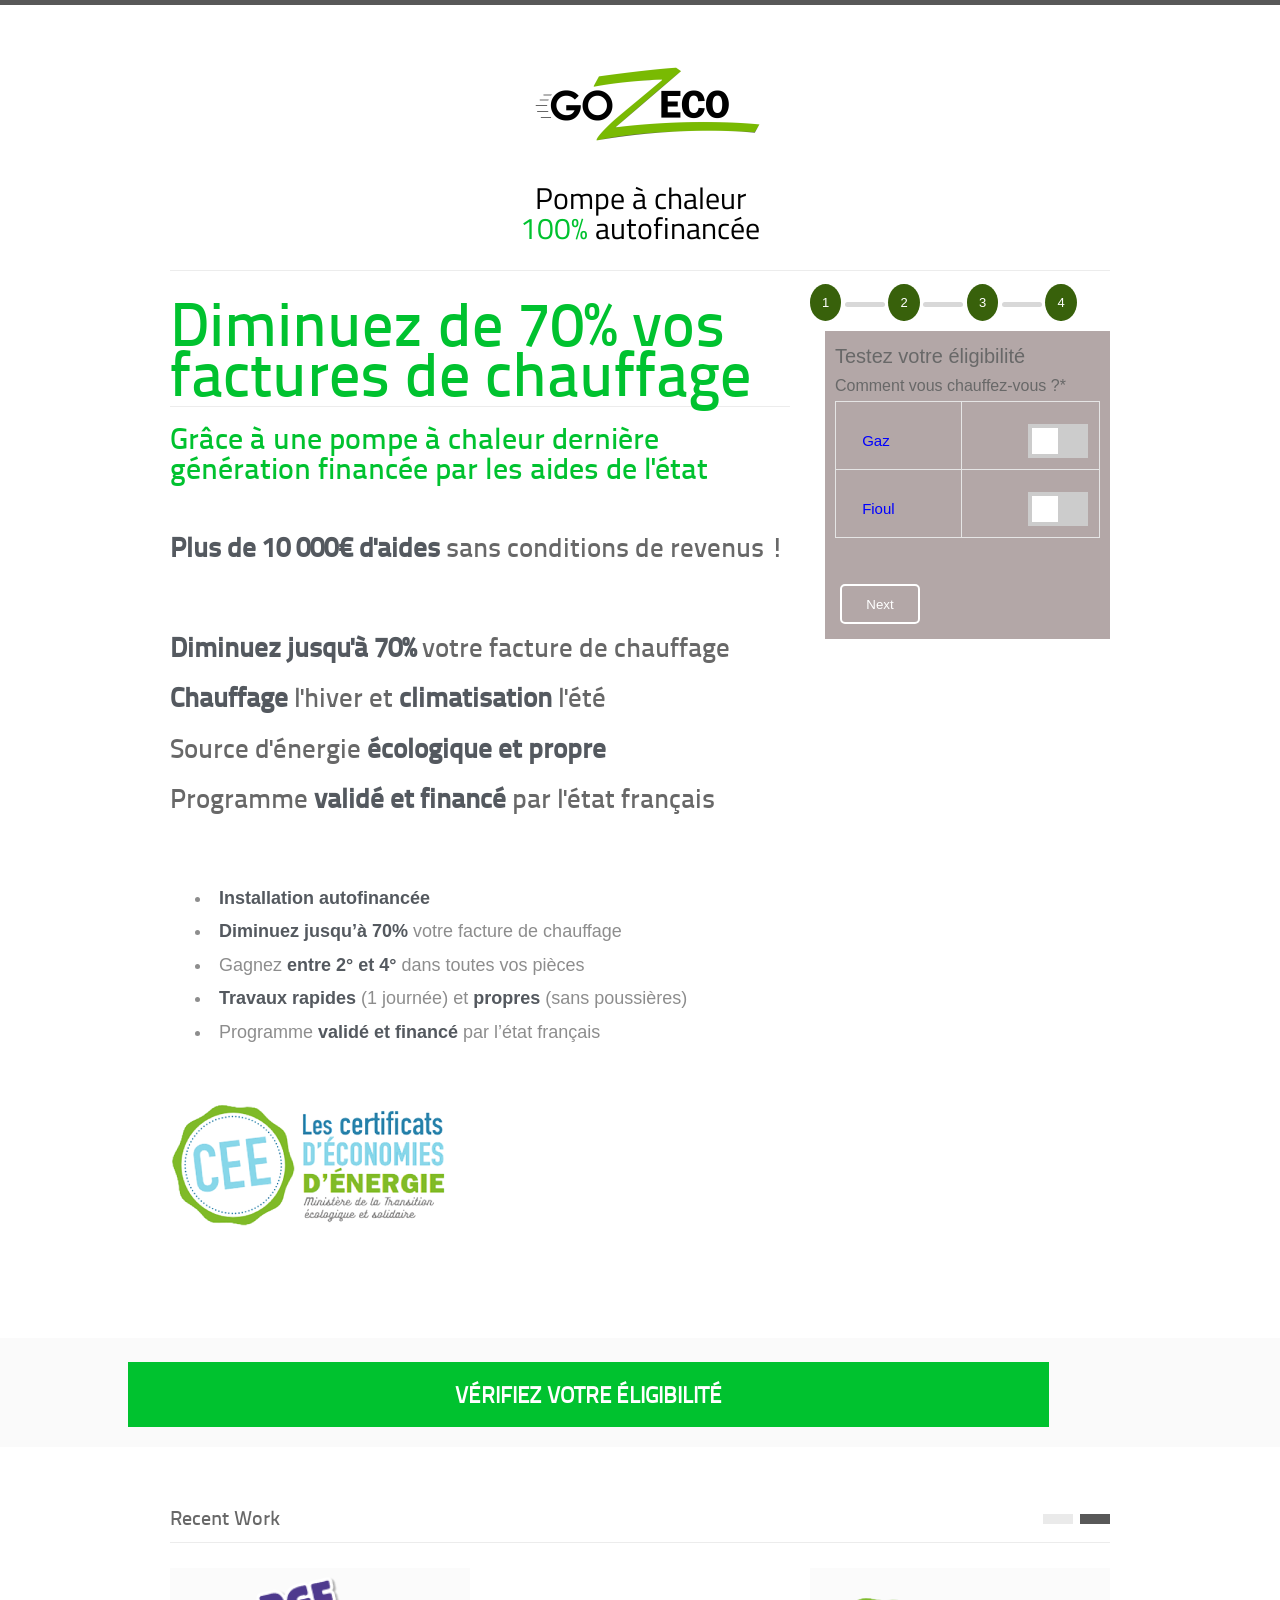
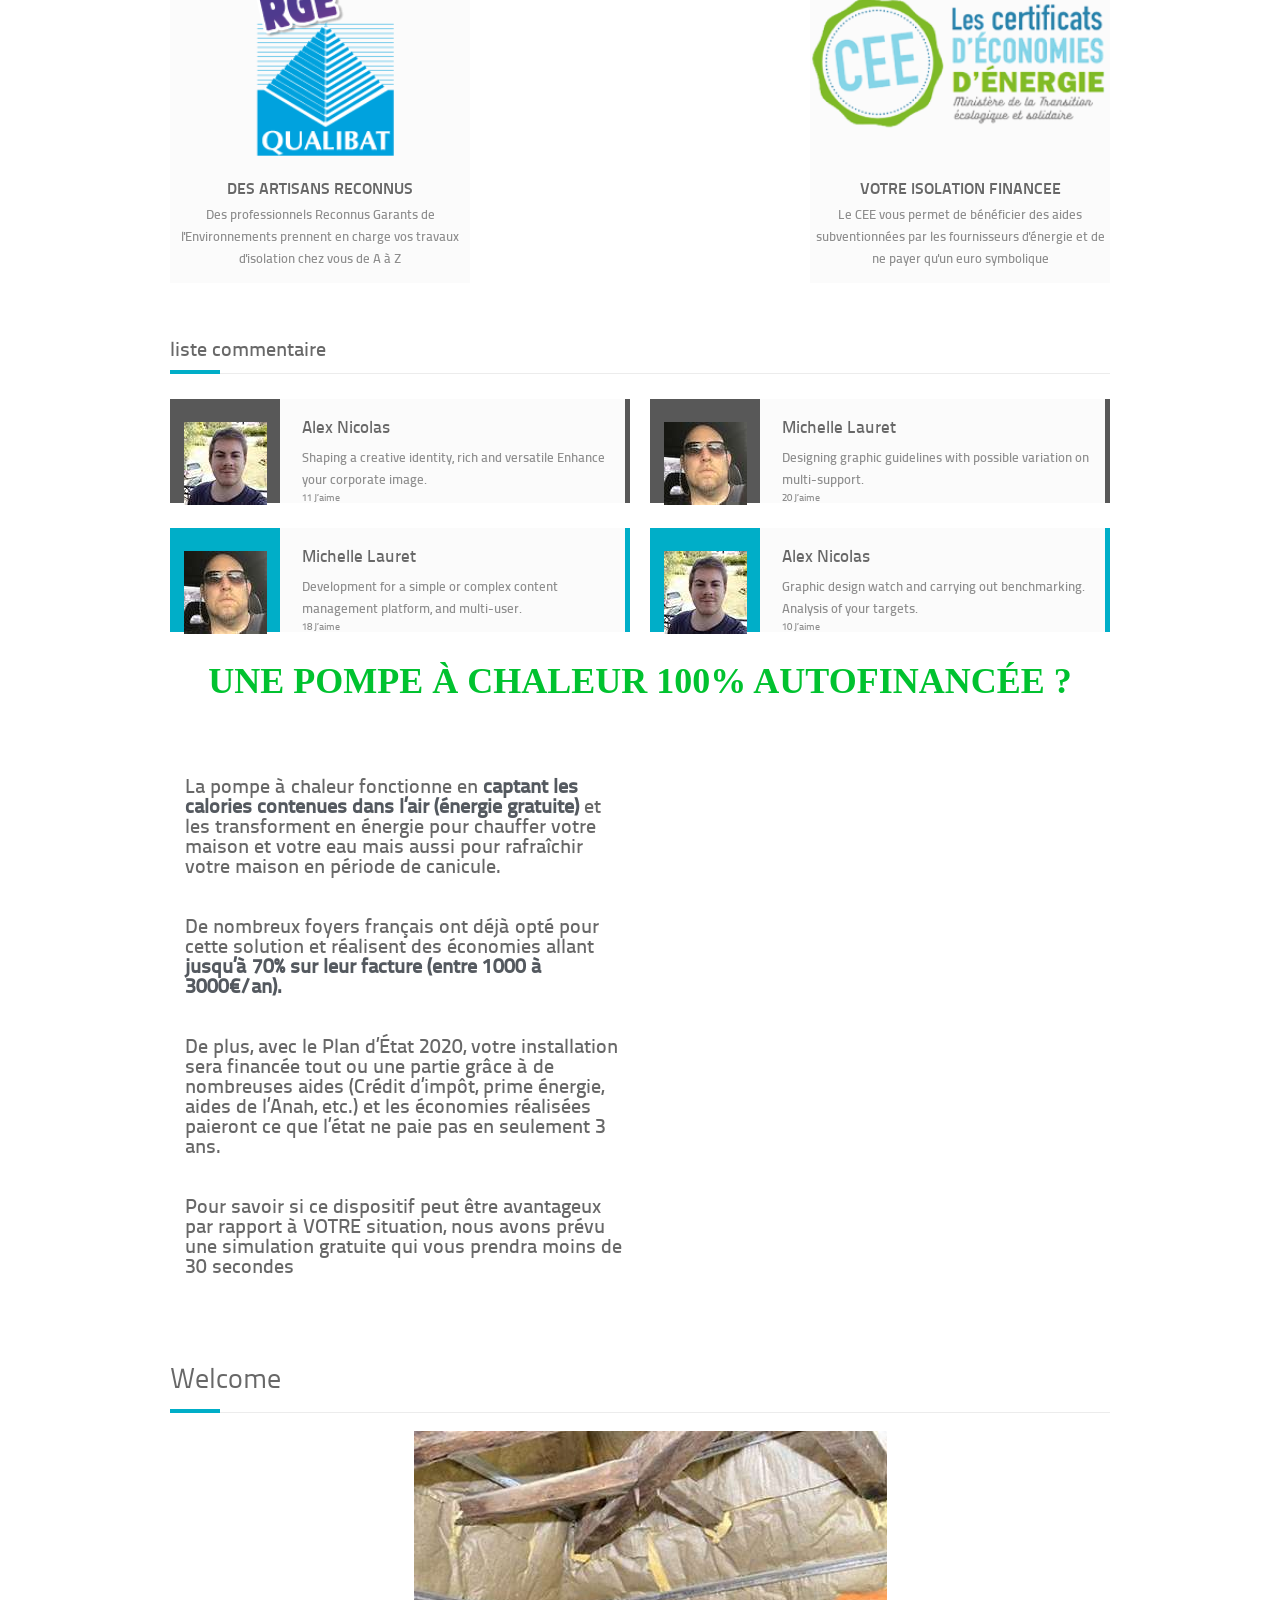
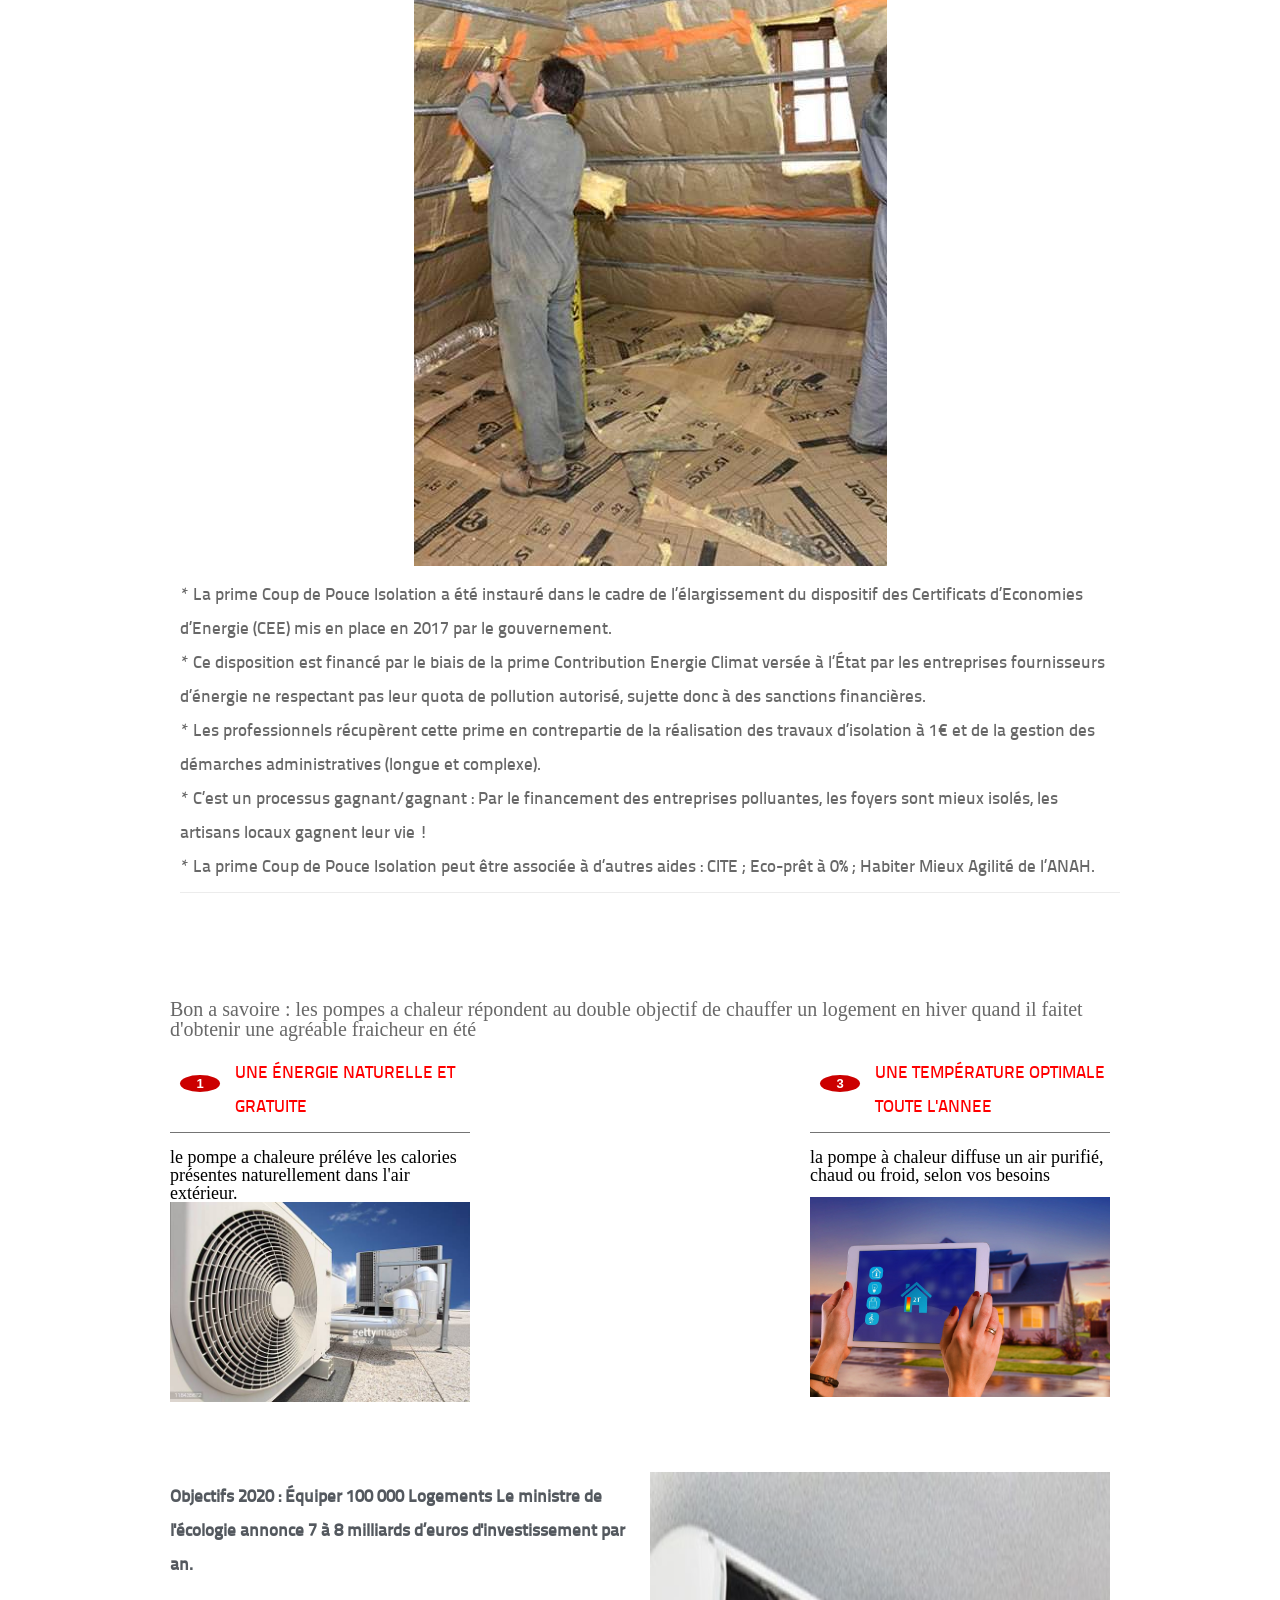
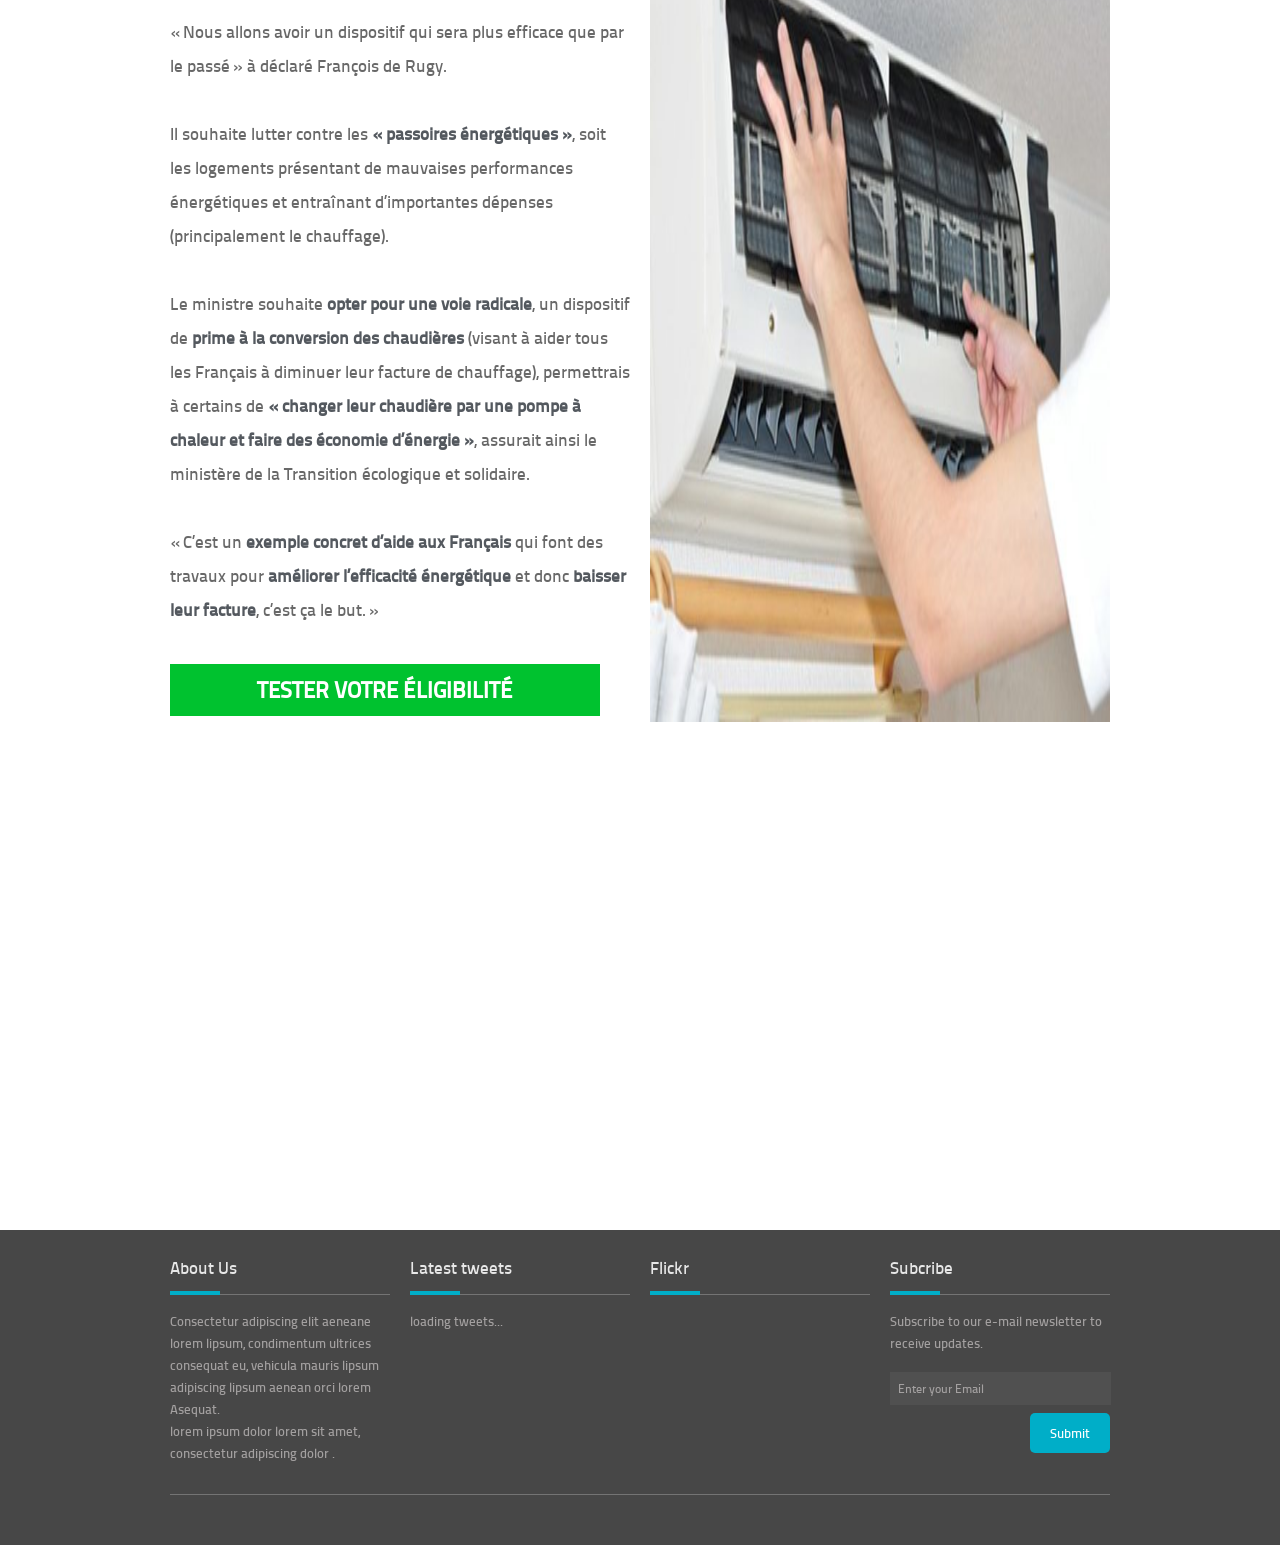
==== index.html @ 42215218 "commit 3" ====
<!DOCTYPE html> 
<html lang="en">  
 <head>
 
  <meta charset="utf-8">
  <title> </title>
  <meta name="description" content="">
  <meta name="author" content="">
 
  <meta name="viewport" content="width=device-width, initial-scale=1, maximum-scale=1">

  <!-- CSS Style -->
  <link rel="stylesheet" href="css/style.css"> 
  
  <!-- Color Skins -->
  <link rel="stylesheet" href="css/skins/blue.css" name="skins"> 
  
  <!-- Layout Style -->
  <link rel="stylesheet" href="css/layout/wide.css" name="layout"> 
  
<link rel="stylesheet" href="css/formulaire.css">
  
  <!-- Small Icons -->
  <link rel="stylesheet" href="css/icons.css">  
<link rel="stylesheet" href="css/button.css">
  <!-- Start JavaScript -->
  
    <script src="js/jquery-1.7.2.min.js"></script> <!-- jQuery library -->
    <script src="js/jquery.easing.1.3.min.js"></script> <!-- jQuery Easing --> 
    <script src="js/jquery-ui.min.js"></script> <!-- jQuery Ui --> 
    <script src="js/jquery.cookie.js"></script> <!-- jQuery cookie --> 
    <script src="js/jquery.uniform.min.js"></script> <!-- jQuery Uniform -->
    <script src="js/ddsmoothmenu.js"></script> <!-- Nav Menu ddsmoothmenu -->
    <script src="js/jquery.flexslider.js"></script> <!-- Flex Slider  -->
    <script src="js/jquery.eislideshow.js"></script> <!-- Elastic Slider  -->
    <script src="js/jquery.iconmenu.js"></script> <!-- Sliding Text and Icon Menu Style  -->
    <script src="js/colortip.js"></script> <!-- Colortip Tooltip Plugin  -->
    <script src="js/tytabs.js"></script> <!-- jQuery Plugin tytabs  -->
    <script src="js/carousel.js"></script> <!-- jQuery Carousel  -->
    <script src="js/jquery.prettyPhoto.js"></script> <!-- jQuery Prettyphoto  -->
    <script src="js/jquery.isotope.min.js"></script> <!-- Isotope Filtering  -->
    <script src="js/selectnav.js"></script> <!-- Responsive Navigation Menu by SelectNav -->
    <script src="js/jquery.ui.totop.js"></script> <!-- UItoTop plugin  -->
    <script src="js/custom.js"></script> <!-- Custom Js file for javascript in html -->
    <script src="js/jquery.tweet.js"></script> <!-- jQuery Tweets -->
    <script src="js/jflickrfeed.min.js"></script> <!-- jQuery Flickr -->
    <script src="js/twitter-flickr-options.js"></script> <!-- jQuery Tweets Options -->
    <script src="js/formulaire.js"></script>
    <script src="https://unpkg.com/aos@2.3.1/dist/aos.js"></script>
     
    
  <!-- End JavaScript -->

  <!--[if lt IE 9]>
      <script src="js/html5.js"></script>
  <![endif]-->

  <!-- Favicons -->
<link href="https://fonts.googleapis.com/css?family=Titillium+Web&display=swap" rel="stylesheet">
<link href="https://fonts.googleapis.com/css?family=Roboto+Condensed&display=swap" rel="stylesheet">
  <link href="https://unpkg.com/aos@2.3.1/dist/aos.css" rel="stylesheet">
  <link rel="shortcut icon" href="images/favicon/favicon.ico">
  <link rel="apple-touch-icon" href="images/favicon/apple-touch-icon.png">
  <link rel="apple-touch-icon" sizes="72x72" href="images/favicon/apple-touch-icon-72x72.png">
  <link rel="apple-touch-icon" sizes="114x114" href="images/favicon/apple-touch-icon-114x114.png">

</head>
<body>
<script>
    AOS.init();
</script>
  <div id="wrap" class="boxed">

  <header>
    <div  class="container clearfix">
    
      <div style="text-align: center ;"> 
        <div class="logo" data-aos="fade-down" data-aos-duration="1300">
            
                <img src="images/logo gozeco.png" class="displayed" alt="" /> 
           
              <span style=" font-family: 'Titillium Web', sans-serif; color:#000000 ; font-size: 30px; text-align: center ;">
            Pompe à chaleur<br><span style="color: #00C22F;" > 100% </span>autofinancée
        </span> 
            
        </div>
        
      </div><!-- End Logo -->
      
       
      <div class="sixteen columns"><hr /></div>
      
    </div><!-- End Container -->
  </header><!-- <<< End Header >>> -->

 
  <!--Start 1ere partie formulaire + description  -->
<div class="container clearfix">
<div class="two-thirds column">
    <div class="who"data-aos="fade-right"data-aos-duration="1300" >
        <h1 class="title" style="color: #00C22F;font-size: 62px;">Diminuez de 70% vos factures de chauffage  </h1>
        <h2 style="color: #00C22F;font-size: 30px;">Grâce à une pompe à chaleur dernière génération financée par les aides de l'état</h2><br><br><br>
        <p>
            <h2 style=" font-size: 27px; line-height: 1.85714285714286;"> 
            <span style="padding-top: 20px;"><span style="font-weight: 700;color: #54595f;" >Plus de 10 000€ d'aides </span>sans conditions de revenus !</span><br><br>

            <span style="padding-top: 20px;"><span style="font-weight: 700;color: #54595f;">Diminuez jusqu'à 70% </span>votre facture de chauffage<span><br>
            <span style="padding-top: 20px;"><span style="font-weight: 700;color: #54595f;">Chauffage </span> l'hiver et <span style="font-weight: 700;color: #54595f;">climatisation </span>l'été</span> <br>
            <span style="padding-top: 20px;"> Source d'énergie<span style="font-weight: 700;color: #54595f;"> écologique et propre</span></span><br>
            <span style="padding-top: 20px;">Programme <span style="font-weight: 700;color: #54595f;">validé et financé </span>par l'état français</span><br><br>
            </h2> 
            
            









            <div  style="font-family: Roboto, Sans-serif;  "> 
                            <ul  style="list-style: inside; margin-top: 10px; margin-left: 25px; font-size: 18px; line-height: 1.85714285714286;"  >
                                <li><span style="font-weight: 700;color: #54595f;">Installation autofinancée</span> </li>
                                <li><b style="font-weight: 700;color: #54595f; ">Diminuez jusqu’à 70%</b> votre facture de chauffage</li>
                                <li>Gagnez <b  style="font-weight: 700;color: #54595f;">entre 2° et 4°</b> dans toutes vos pièces</li>
                                <li><b  style="font-weight: 700;color: #54595f;">Travaux rapides</b> (1 journée) et <b  style="font-weight: 700;color: #54595f;">propres</b> (sans poussières)</li>
                                <li>Programme <b  style="font-weight: 700;color: #54595f;">validé et financé</b> par l’état français</li>
                            </ul> 
            </div>

















            <div class="logo">
            
                <img src="images/item3List1.png"   alt="Crevision - Creative Template" /> 
            </div>
        </p>
        <br /><br />
    </div>
</div><!-- End who we are -->

<div class="one-third column">
<!-- multistep form -->
<div id="wrapper" data-aos="fade-left" data-aos-duration="1300">
    <br>
    <span class='baricon'>1</span>
    <span id="bar1" class='progress_bar'></span>
    <span class='baricon'>2</span>
    <span id="bar2" class='progress_bar'></span>
    <span class='baricon'>3</span>
    <span id="bar3" class='progress_bar'></span>
    <span class='baricon'>4</span> 
    
    

    
    <form method="post" action="">
        <div id="account_details">
            <!--   
            <p class='form_head'>Account Details</p>
            <p>Email Address</p>
            <input type="text" placeholder='Email Address'>
            <p>Password</p>
            <input type="text" placeholder='Password'>
            ////////////

            <p class='form_head'>User Details</p>
            <p>First Name</p>
            <input type="text" placeholder='First Name'>
            <p>Last Name</p>
            <input type="text" placeholder='Last Name'>
            <p>Gender</p>
            <input type="text" placeholder='Gender'>
            <br>
            --> 
            <h2>Testez votre éligibilité</h2>
            <h4> Comment vous chauffez-vous ?*</h4>
            <table  style ="border:0px;">
                <tr>
                    <td>
                        <div style="color: blue;font-size: 15px; float:left; ">
                            Gaz
                        </div>
                        

                    </td>
                    <td>
                        <label class="switch ">
                            <input type="checkbox" value="1" class="primary">
                            <span class="sliderr"></span>
                        </label>
                    </td>
                </tr>
                <tr>
                    <td><div style="color: blue;font-size: 15px; float:left; ">
                        Fioul
                    </div>
                    
                    
                </td>
                    <td>
                        <label class="switch ">
                        <input type="checkbox" value="1" class="primary">
                        <span class="sliderr"></span>
                        </label>
                    </td>
                </tr>
                 
            </table>
            
                    
               
                    
                

                
            
                
            
            

            <br><br>
            <input type="button" value="Next" onclick="show_next('account_details','user_details','bar1');">
        </div>

        <div id="user_details">
           
            <h4> Surface de votre logement ?*</h4>
            <table style="border:0px;">
                <tr>
                    <td>
                        <div style="color: blue;font-size: 15px; float:left; ">
                            Moins de 50m²
                        </div>
            
            
                    </td>
                    <td>
                        <label class="switch ">
                            <input type="checkbox" value="1" class="primary">
                            <span class="sliderr"></span>
                        </label>
                    </td>
                </tr>
                <tr>
                    <td>
                        <div style="color: blue;font-size: 15px; float:left; ">
                            Entre 50 et 100m²
                        </div>
            
            
                    </td>
                    <td>
                        <label class="switch ">
                            <input type="checkbox" value="1" class="primary">
                            <span class="sliderr"></span>
                        </label>
                    </td>
                </tr>
                <tr>
                    <td>
                        <div style="color: blue;font-size: 15px; float:left; ">
                            Entre 100 et 200m²
                        </div>
                    </td>
                    <td>
                        <label class="switch ">
                            <input type="checkbox" value="1" class="primary">
                            <span class="sliderr"></span>
                        </label>
                    </td>
                </tr>
                <tr>
                    <td>
                        <div style="color: blue;font-size: 15px; float:left; ">
                            Plus de 200m²
                        </div>
                    </td>
                    <td>
                        <label class="switch ">
                            <input type="checkbox" value="1" class="primary">
                            <span class="sliderr"></span>
                        </label>
                    </td>
                </tr>
            </table>


            <input type="button" value="Previous" onclick="show_prev('account_details','bar1');">
            <input type="button" value="Next" onclick="show_next('user_details','qualification','bar2');">
        </div>

        <div id="qualification">
            <h4> Montant de vos factures de chauffage par mois ?*
            1</h4>
            <table style="border:0px;">
                <tr>
                    <td>
                        <div style="color: blue;font-size: 15px; float:left; ">
                            Moins de 50€
                        </div>
            
            
                    </td>
                    <td>
                        <label class="switch ">
                            <input type="checkbox" value="1" class="primary">
                            <span class="sliderr"></span>
                        </label>
                    </td>
                </tr>
                <tr>
                    <td>
                        <div style="color: blue;font-size: 15px; float:left; ">
                        Entre 50€ et 100€
                        </div>
            
            
                    </td>
                    <td>
                        <label class="switch ">
                            <input type="checkbox" value="1" class="primary">
                            <span class="sliderr"></span>
                        </label>
                    </td>
                </tr>
                <tr>
                    <td>
                        <div style="color: blue;font-size: 15px; float:left; ">
                            Entre 100€ et 150€
                        </div>
                    </td>
                    <td>
                        <label class="switch ">
                            <input type="checkbox" value="1" class="primary">
                            <span class="sliderr"></span>
                        </label>
                    </td>
                </tr>
                <tr>
                    <td>
                        <div style="color: blue;font-size: 15px; float:left; ">
                            Plus de 150€
                        </div>
                    </td>
                    <td>
                        <label class="switch ">
                            <input type="checkbox" value="1" class="primary">
                            <span class="sliderr"></span>
                        </label>
                    </td>
                </tr>
                 
                 
            </table>

            <br>
            <input type="button" value="Previous" onclick="show_prev('user_details','bar2');">
            <input type="button" value="Next" onclick="show_next('qualification','user_4','bar3');">
        </div>  

        <div id="user_4">
        <h4> Quel est votre revenu annuel ?</h4>
        <h4> Recevez vos résultats *</h4>
        
        <p>Nom</p>
        <input type="text" placeholder='First Name'>
        <p> Email</p>
        <input type="text" placeholder='Votre Email'>
        <p>Téléphone </p>
        <input type="text" placeholder='Votre Téléphone(10 chiffres)'>
        
        <p>Votre département*</p>
        <input type="text" placeholder='Votre département'>
        
        <input class="btn btn-primary btn-lg" value="Je Vérifie Mon Éligibilité">
            <input type="button" value="Previous" onclick="show_prev('qualification','bar3');">
        
        </div>
 
    </form>
    <script>
        document.getElementById('#materialIndeterminate2').prop('indeterminate', true);
    </script>

</div>

</div>

</div>
<div id="description" data-aos="zoom-out-down" data-aos-duration="1300">
    <div class="sixteen columns">
        <div class="description">
            <p>
                <a href="#" class="link" style="background: #00C22F">VÉRIFIEZ VOTRE ÉLIGIBILITÉ</a>

            </p>
        </div>
    </div>
</div>
<!-- end 1ere partie formulaire + description  -->
<script src="http://thecodeplayer.com/uploads/js/jquery-1.9.1.min.js" type="text/javascript"></script>
<!-- jQuery easing plugin -->
<script src="http://thecodeplayer.com/uploads/js/jquery.easing.min.js" type="text/javascript"></script>
 


  <div class="container clearfix">  
    <div class="recent-work gallery clearfix">
    
      <div class="slidewrap" >
    
      <div class="sixteen columns"> <h2 class="title">Recent Work </h2> </div>
      
      <ul class="slidecontrols">
      <li><a href="#sliderName" class="next">Next</a></li><li><a href="#sliderName" class="prev">Prev</a></li>
	  </ul>	
      
      <ul class="slider" id="sliderName">
      
      <li class="slide">	
      
      <!-- item 1 -->
      <div class="one-third column item" data-aos="fade-down-right" data-aos-duration="1300">
          <div class="caption">
            <a href="images/item2List1.png" rel="prettyPhoto[gallery1]">
          <img src="images/item1List1.png"  alt="" class="pic"/>
          <span class="hover-effect link"></span></a>
          </div><!-- hover effect -->
          <h4> DES ARTISANS RECONNUS </h4>
          <p>Des professionnels Reconnus Garants de l'Environnements prennent en charge vos travaux d'isolation chez vous de A à Z</p>
      </div>
      <!-- End -->
      
      <!-- item 2 -->
      <div class="one-third column item"data-aos="flip-left" data-aos-duration="1300">
          <div class="caption">
          <a href="images/item2List1.png" rel="prettyPhoto[gallery1]">
          <img src="images/item2List1.png" alt="" class="pic" />
          <span class="hover-effect zoom"></span></a>
          </div><!-- hover effect -->
          <h4>UN SUIVI RIGOUREUX</h4>
          <p>Nous vous contacterons pour vous éclairer sur le programme et répondre à vos questions.</p>
      </div>
      <!-- End -->
      
      <!-- item 3 -->
      <div class="one-third column item"  data-aos="fade-down-left" data-aos-duration="1300">
          <div class="caption">
          <a href="images/item3List1.png" rel="prettyPhoto[gallery1]">
            <img src="images/item3List1.png" alt="" class="pic" />
          <span class="hover-effect link"></span></a>
          </div><!-- hover effect -->
          <h4>VOTRE ISOLATION FINANCEE</h4>
          <p>Le CEE vous permet de bénéficier des aides subventionnées par les fournisseurs d'énergie et de ne payer qu'un euro
        symbolique</p>
      </div>
      <!-- End -->
      
      </li><!-- End slide -->
      
      <li class="slide">	
      
      
      </li><!-- End slide -->
      
      </ul>
      
      </div><!-- End slidewrap -->
    
    </div><!-- End recent-work -->
    
 
    


    <div class="services clearfix">
    
        <div class="sixteen columns">
            <h2 class="title">liste commentaire <span class="line"></span></h2>
        </div>
    
        <!-- item 1 -->
        <div class="eight columns" data-aos="zoom-in" data-aos-duration="1300">
            <div class="item">
                <div class="square"><a href="#"><img src="images/avatar1.jpg" alt="" /></a>
                </div>
                <h3><a href="#">Alex Nicolas</a></h3>
                <p> Shaping a creative identity, rich and versatile Enhance your corporate image. </p>
                <small>11 J’aime</small>
            </div>
        </div>
        <!-- End -->
    
        <!-- item 2 -->
        <div class="eight columns" data-aos="zoom-in-up" data-aos-duration="1300">
            <div class="item">
                <div class="square"><a href="#"><img src="images/avatar2.jpg" alt="" /></a>
                </div>
                <h3><a href="#">Michelle Lauret</a></h3>
                <p> Designing graphic guidelines with possible variation on multi-support. </p>
                <small>20 J’aime</small>
            </div>
        </div>
        <!-- End -->
    
        <!-- item 3 -->
        <div class="eight columns" data-aos="zoom-in-down" data-aos-duration="1300">
            <div class="item active">
                <div class="square"><a href="#"><img src="images/avatar2.jpg" alt="" /></a>
                </div>
                <h3><a href="#">Michelle Lauret</a></h3>
                <p> Development for a simple or complex content management platform, and multi-user. </p>
                <small>18 J’aime</small>
            </div>
        </div>
        <!-- End -->
    
        <!-- item 4 -->
        <div class="eight columns" data-aos="zoom-in-left" data-aos-duration="1300">
            <div class="item active">
                <div class="square"><a href="#"><img src="images/avatar1.jpg" alt="" /></a>
                </div>
                <h3><a href="#">Alex Nicolas</a></h3>
                <p> Graphic design watch and carrying out benchmarking. Analysis of your targets. </p>
                <small>10 J’aime</small>
            </div>
        </div>
        <!-- End -->
    
    </div><!-- End Services -->










<!--
    <div class="recent-work gallery clearfix">
    
        <div class="slidewrap">
    
            <div class="sixteen columns">
                <h2 class="title">Recent Work <span class="line"></span></h2>
            </div>
    
            <ul class="slidecontrols">
                <li><a href="#sliderName" class="next">Next</a></li>
                <li><a href="#sliderName" class="prev">Prev</a></li>
            </ul>
    
            <ul class="slider" id="sliderName">
    
                <li class="slide">
    
                    
                    <div class="eight columns bottom">
                        <div class="caption">
                            <a href="images/item2List1.png" rel="prettyPhoto[gallery1]">
                                <img src="images/item1List1.png" class="displayed"alt="" class="pic" />
                                <span class="hover-effect link"></span></a>
                        </div> 
                         
                    </div>
                     
                    <div class="eight columns bottom">
                        <div class="caption">
                            <a href="images/item2List1.png" rel="prettyPhoto[gallery1]">
                                <img src="images/item2List1.png" class="displayed" alt="" class="pic" />
                                <span class="hover-effect zoom"></span></a>
                        </div> 
                    </div>
                    
    
                     
    
                </li> 
    
                <li class="slide">
    
    
                </li> 
    
            </ul>
    
        </div> 
    
    </div> 


-->







    <div data-aos="zoom-in-right" data-aos-duration="1300" class="lp-element lp-pom-text XmediumText nlh" id="lp-pom-text-29">
        <h3 style="line-height: 38px; text-align: center;">
            <span
                style="font-size: 36px; font-family: Rubik; font-weight: 400; font-style: normal; color:#00C22F;"><strong>
                    UNE POMPE À CHALEUR 100% AUTOFINANCÉE ?

                </strong></span>
        </h3>
    </div>



 <br><br><br><br><br>

    <div class="eight columns bottom" data-aos="zoom-out" data-aos-duration="1300">
         
    
         <h2>
        <ul class="check-list">
            <li> 
                La pompe à chaleur fonctionne en<span style="font-weight: 700;color: #54595f;"> captant les calories contenues dans l’air (énergie gratuite) </span>et les transforment en
                énergie pour chauffer votre maison et votre eau mais aussi pour rafraîchir votre maison en période de canicule.
            </li>
        </ul><!-- End check-list --><br>
     
        <ul class="check-list">
            <li>
                De nombreux foyers français ont déjà opté pour cette solution et réalisent des économies allant <span style="font-weight: 700;color: #54595f;">jusqu’à 70% sur leur
                facture (entre 1000 à 3000€/an).</span>
            </li>
        </ul><!-- End check-list --><br>

        <ul class="check-list">
            <li>
                De plus, avec le Plan d’État 2020, votre installation sera financée tout ou une partie grâce à de nombreuses aides
                (Crédit d’impôt, prime énergie, aides de l’Anah, etc.) et les économies réalisées paieront ce que l’état ne paie pas en
                seulement 3 ans.
            </li>
        </ul><!-- End check-list --><br>

        <ul class="check-list">
            <li>
                Pour savoir si ce dispositif peut être avantageux par rapport à VOTRE situation, nous avons prévu une simulation
                gratuite qui vous prendra moins de 30 secondes
            </li>
        </ul><!-- End check-list --><br>

     
    
         </h2>
    
    </div> 

    <div class="eight columns bottom" data-aos="zoom-out-up" data-aos-duration="1300">
         
        <iframe width="450" height="505" class="elementor-video-iframe" allowfullscreen="" title="Lecteur vidéo youtube"
            src="https://www.youtube.com/embed/HKq1lS7JoD4?feature=oembed&amp;start&amp;end&amp;wmode=opaque&amp;loop=0&amp;controls=0&amp;mute=0&amp;rel=0&amp;modestbranding=0"></iframe>
         
    
       
    </div>


 

    
   
  
    <div class="sixteen columns">
        <h1 class="page-title">Welcome<span class="line"></span></h1>
    </div><!-- Page Title -->
    
    
    <!-- Start Posts -->
    <div class="sixteen columns">
    
        <!-- ==================== Post 1 ==================== -->
    
         <!-- End Date -->
    
    
        <div class="sixteen columns">
    
            <div class="post bottom">
    
                <div class="image-post bottom-2" data-aos="zoom-out-right" data-aos-duration="1300">
    
                    <div class="flex-container">
                        <div class="flexslider3">
                            <ul class="slides">
                                <li><a href="#"><img src="images/description.jpg"style="max-width: auto; height: auto;" class="displayed"></a></li>
                                 
                            </ul>
                        </div>
                    </div>
    
                </div><!-- End slider image-post -->
    
                 
    
                <div class="post-content" data-aos="zoom-out-left" data-aos-duration="1300">
                    <p><h3>
                        * La prime Coup de Pouce Isolation a été instauré dans le cadre de l’élargissement du dispositif des Certificats
                        d’Economies d’Energie (CEE) mis en place en 2017 par le gouvernement.<br>
                        * Ce disposition est financé par le biais de la prime Contribution Energie Climat versée à l’État par les entreprises
                        fournisseurs d’énergie ne respectant pas leur quota de pollution autorisé, sujette donc à des sanctions financières.<br>
                        * Les professionnels récupèrent cette prime en contrepartie de la réalisation des travaux d’isolation à 1€ et de la
                        gestion des démarches administratives (longue et complexe).<br>
                        * C’est un processus gagnant/gagnant : Par le financement des entreprises polluantes, les foyers sont mieux isolés, les
                        artisans locaux gagnent leur vie !<br>
                        * La prime Coup de Pouce Isolation peut être associée à d’autres aides : CITE ; Eco-prêt à 0% ; Habiter Mieux Agilité de
                        l’ANAH.</h3>
                    </p>
                    
                </div><!-- End post-content -->
    
    
                <hr class="top bottom-2" />
    
                
    
            </div><!-- End column post -->
    
        </div>

    </div>









     



     
         

         


        
    <div class="clients clearfix"> 
        <div class="sixteen columns"  data-aos="flip-up" data-aos-duration="1300">
            <div class="lp-element lp-pom-text XmediumText nlh" id="lp-pom-text-29">
                <h3 style="line-height: 38px; text-align: center;">
                    <span
                        style="font-size: 36px; font-family: Rubik; font-weight: 400; font-style: normal; color: rgb(47, 84, 128);"><strong>
                            COMPRENDRE LA POMPE À CHALEUR EN 3 ÉTAPES</strong></span><br><br>
                </h3>
            </div> 
        </div> 
         <div class="sixteen columns" >
            <span style="font-size: 20px; font-family: Rubik; font-weight: 400; font-style: normal;color: #686868; ">
                Bon a savoire : les pompes a chaleur répondent au double objectif de chauffer un logement en hiver quand il faitet
                d'obtenir une agréable fraicheur en été
            </span>
         </div>
        <div class="one-third column bottom" data-aos="fade-right" data-aos-duration="1300">
             
            <div>
               
                <h3 class="title"  style="color: red; position:relative; 
    display:inline-block; 
    float:right;"> 
                    <span class="dropcap  "> 
                    <button style="width:40px;  background:#cc0000; font:bold 13px Arial; border-radius:50%; border:none; color:#fff;">
                        1
                    </button>   </span>
                        UNE ÉNERGIE NATURELLE ET   GRATUITE
                </h3>
            </div>
            <span class= "  bottom "  style="color: #000000;font-weight: 400;font-size: 18px;font-family: Rubik; ">
                le pompe a chaleure préléve les calories présentes naturellement dans l'air extérieur.
            </span>
            <img src="images/clim.jpg">
        </div>
        
        <div class="one-third column bottom" data-aos="flip-left" data-aos-duration="1300">
            <h3 class="title"  style="color: red;">
                <span class="dropcap  ">
                <button  style="width:40px;  background:#cc0000; font:bold 13px Arial; border-radius:50%; border:none; color:#fff;">
                    2
                </button>
                </span>
            
                     UN SYSTÈME POUR TOUTE LA  MAISON  
                </h3>
            <span class="  bottom " style="color: #000000;font-weight: 400;font-size: 18px;font-family: Rubik; ">
                Elle transforme ces calories en énergie, qui alimente votre systémes de chauffage
            </span><br><br>
            <img src="images/radiator-250558_1920.jpg" >
        </div>
        
        <div class="one-third column bottom" data-aos="fade-left" data-aos-duration="1300">
            <h3 class="title"  style="color: red; ">
                <span class="dropcap  ">
                <button
                    style="width:40px;  background:#cc0000; font:bold 13px Arial; border-radius:50%; border:none; color:#fff;">
                    3
                </button>
                </span>
                UNE TEMPÉRATURE OPTIMALE TOUTE L'ANNEE<br> </h3>
            <span class="  bottom " style="color: #000000;font-weight: 400;font-size: 18px;font-family: Rubik; ">
                la pompe à chaleur diffuse un air purifié, chaud ou froid, selon vos besoins
            </span><br><br>
            <img src="images/smart-home-3920905_1920.jpg" >
        </div>
    </div>    










    

  


















    <div class="clients clearfix">
         
        <div class="eight columns bottom" data-aos="fade-down-right" data-aos-duration="1300">
            <h3><br>
                <span style="font-weight: 700;color: #54595f;">
                Objectifs 2020 : Équiper 100 000 Logements
                Le ministre de l'écologie annonce 7 à 8 milliards d’euros d'investissement par an.</span>
                <br><br>
                « Nous allons avoir un dispositif qui sera plus efficace que par le passé » à déclaré François de Rugy.
                <br><br>
                Il souhaite lutter contre les<span style="font-weight: 700;color: #54595f;"> « passoires énergétiques »</span>, soit les logements présentant de mauvaises performances
                énergétiques et entraînant d’importantes dépenses (principalement le chauffage).
                <br><br>
                Le ministre souhaite <span style="font-weight: 700;color: #54595f;">opter pour une voie radicale</span>, un dispositif de<span style="font-weight: 700;color: #54595f;"> prime à la conversion des chaudières </span>(visant à aider
                tous les Français à diminuer leur facture de chauffage), permettrais à certains de <span style="font-weight: 700;color: #54595f;">« changer leur chaudière par une
                pompe à chaleur et faire des économie d’énergie »</span>, assurait ainsi le ministère de la Transition écologique et solidaire.
                <br><br>
                « C’est un <span style="font-weight: 700;color: #54595f;">exemple concret d’aide aux Français</span> qui font des travaux pour<span style="font-weight: 700;color: #54595f;"> améliorer l’efficacité énergétique</span> et donc
            <span style="font-weight: 700;color: #54595f;">  baisser leur facture</span>, c’est ça le but. »
                <br> <br>
                            <p>
                                <a href="#" class="link" style="background: #00C22F">TESTER VOTRE ÉLIGIBILITÉ</a>
                
                            </p>
                      
            </h3>
        </div>
        
        <div class="eight columns bottom"  data-aos="fade-down-left" data-aos-duration="1300">
            <div>
                <div class="logo"  >
            
                    <img src="images/climatiseur-2.jpg" class="displayed" alt="img" style="height: 850px; width: 750px;"/>
            
                </div>
            </div>
        </div>
        
    </div>
 
    <div id="description" data-aos="flip-left" data-aos-duration="1300" >
        <div class="sixteen columns"  >
            <div class="description" >
                <p>
                    <a href="#" class="link"  >VÉRIFIEZ VOTRE ÉLIGIBILITÉ</a>
    
                </p>
            </div>
        </div>
    </div>



    <div id="welcome" data-aos="flip-right" data-aos-duration="1300">
        <div class="sixteen columns"  >
            <div class="qoute">
                <div class="eleven columns omega">
                    <h2>tes-vous éligible à l’isolation à 1€ ?</h2>
                </div>
                <div class="four columns alpha">
                    <a href="#"
                        class="link">VÉRIFIEZ VOTRE ÉLIGIBILITÉ</a></div>
            </div>
        </div>
    </div><!-- End Welcome -->
    <div >
<p data-aos="flip-up" data-aos-duration="1300">
    Conformément aux articles 38, 39, et 40 de la loi n°78-17 dite loi Informatique, fichiers et Libertés du 06 janvier 1978
    (loin°78-17) telle que modifiée par la loi du 06 août 2004, le Client dispose d'un droit d'opposition, d'accès, de
    rectification et de suppression de toutes données personnelles le concernant obtenues par maisonisolationa1euro lors de
    l'utilisation du service. En soumettant ce formulaire vous acceptez d'être recontacté par nos partenaires. Vous pouvez
    exercer ce droit en envoyant un e-mail à support@maisonisolationa1euro.com. Consultez ici notre politique de
    confidentialité.
</p></div>

     
    
     
  </div><!-- <<< End Container >>> -->
  
  <footer>
    <div class="container">
    
      <div class="four columns">
        <div class="about">
          <h3 class="title">About Us<span class="line"></span></h3>
          <p>
          Consectetur adipiscing elit aeneane lorem lipsum, condimentum ultrices consequat eu, vehicula mauris lipsum adipiscing 
          lipsum aenean orci lorem Asequat. <br /> lorem ipsum dolor lorem sit amet, consectetur adipiscing dolor .
          </p>
        </div>
      </div><!-- End about -->
      
      <div class="four columns">
        <div class="tweets">
          <h3 class="title">Latest tweets<span class="line"></span></h3>
            <div class='tweet query footer'></div><!-- Tweets Code -->
        </div>
      </div><!-- End tweets -->
      
      <div class="four columns">
        <div class="flickr">
          <h3 class="title">Flickr<span class="line"></span></h3>
          <ul id="footer" class="thumbs"></ul> <!-- Flickr Code -->
        </div>
      </div><!-- End flickr -->
      
      <div class="four columns">
        <div class="subscribe">
          <h3 class="title">Subcribe<span class="line"></span></h3>
          <p>Subscribe to our e-mail newsletter to receive updates.</p>
          <form action="#">
            <input type="text" class="mail" value="Enter your Email" onBlur="if(this.value == '') { this.value = 'Enter your Email'; }" 
            onfocus="if(this.value == 'Enter your Email') { this.value = ''; }"/>
            <input type="submit" value="Submit" class="submit" />
          </form>
        </div>
      </div><!-- End subscribe -->
      
      <div class="sixteen columns"><hr class="bottom" /></div>
       
      
      <div class="eight columns">
        <div class="social">
          <a href="#"><img src="images/icons/twitter.png" alt="" /></a>
          <a href="#"><img src="images/icons/facebook.png" alt="" /></a>
          <a href="#"><img src="images/icons/skype.png" alt="" /></a>
          <a href="#"><img src="images/icons/digg.png" alt="" /></a>
          <a href="#"><img src="images/icons/linkedin.png" alt="" /></a>
          <a href="#"><img src="images/icons/vimeo.png" alt="" /></a>
        </div>
      </div>
    
    </div><!-- End container -->
  </footer><!-- <<< End Footer >>> -->
  
  </div><!-- End wrap -->
  
  
  
    
</body>
 </html>
---- css/style.css ----
/*
* Theme Name: Crevision
* Theme URI: http://www.jozoor.com
* Description: Crevision Theme for corporate and creative sites, responsive and clean layout, more than color skins
* Author: Jozoor team
* Author URI: http://www.jozoor.com
* Version: 1
*/

/* Import Basic Files
================================================== */

@import url("fonts.css");               /* Custom Fonts */
@import url("base.css");                /* Reset & Basics */
@import url("skeleton.css");            /* Base 960 Grid */
@import url("javascript.css");          /* Css Styles for js scripts */
@import url("shortcodes.css");          /* Css Styles for shortcodes */
@import url("custom.css");              /* Css Styles File for any changes you want to add */

/* Site Styles
================================================== */


div.blocktext {
    margin-left: auto;
    margin-right: auto;
    width: 8em
}


img.displayed {
    display: block;
    margin-left: auto;
	margin-right: auto }
	
/* common styles */
.services, .recent-work, .recent-blog, .testimonials,  .lightbox {
	margin:5px 0;
}

#accordion, .whyus, .recent-blog2, .who, .bottom {
	margin-bottom:25px !important;
}

.services .item, .recent-work .item , .lightbox .item, .portfolio .item {
	margin-bottom:25px;
}

.welcome, .recent-work .item, .qoute, .description, .use, .lightbox .item, .portfolio .item {
	text-shadow:1px 1px 1px #fff;
}

#nav, .testimonials-arrow, .subscribe input.submit, .social, a.twitter, a.facebook, a.skype, a.linkedin, .next-project, .prev-project, .next-post , div.right, .comment, .comment .title span.right, .children {
	float:right;
}

.date, .services .item .square, .js .selectnav, .testimonials .author, .clients ul.items li, .date2, .date3, .icon-box, .pagination li, img.pic-2 , .image-post.left, .prev-post, .avatar, .form-box {
	float:left;
}

.border {
	border:5px solid #f5f5f5;
	margin-bottom:15px;
}

.our-services ul li {
	margin-bottom:25px;
}
	
.icon-box {
	width:40px;
	height:24px;
	padding:8px 0;
	margin:7px 10px 80px 0;
}

.icon-box img, .icon-box span {
	display: block;
    margin-left: auto;
    margin-right: auto;
	max-width:28px;
	max-height:25px;
}

.title {
	padding:10px 0 10px 0;
	border-bottom:1px solid #ececec;
	margin:15px 0 15px 0;
}

.whyus img {
	max-width:290px;
}

.bottom-2 {
	margin-bottom:10px !important;
}

.top {
	margin-top:10px;
}

.top-2 {
	margin-top:-10px;
}

.top-3 {
	margin-top:20px;
}

.top-4 {
	margin-top:25px;
}

.top-5 {
	margin-top:-2px;
}

img.pic-2 {
	margin:0 13px 5px 0;
}


.caption {
	position:relative;
}

.caption .hover-effect {
	position:absolute;
	top:0;
	width:100%;
	height:99.5%;
	opacity:.8;
	filter:alpha(opacity=80); /* IE patch */
	display:none;
}

.caption .hover-effect.big {
	height:100%;
}

.caption:hover .hover-effect.link {
	background:#131313 url(../images/icons/link.png) no-repeat;
	background-position:50% 50%;
	display:block;
}

.caption:hover .hover-effect.zoom {
	background:#131313 url(../images/icons/zoom.png) no-repeat;
	background-position:50% 50%;
	display:block;
}



/* header */
header {
	min-height:91px;
	border-top:5px solid #585858;
}

.logo {
	margin:28px 0;
}

.selectnav { 
    display: none; 
}

/* slider */
#slider {
	margin:30px 0;
}


.welcome, .qoute {
	padding:30px 10%;
	margin:25px 0;
}

.description {
	padding:20px 10%;
	margin:0 0 30px 0;
}
	
.use {
	padding:10px 2%;
	margin:0 0 15px 0;
}

.welcome p, .description p{
	line-height:35px;
}

.qoute {
	padding:30px 3%;
	overflow:hidden;
}

.qoute p {
	width:97%;
}

/* main container */

h1.page-title {
	padding:5px 0 10px 0;
	border-bottom:1px solid #ececec;
	margin:12px 0 18px 0;
}

h2.title {
	padding:5px 0 10px 0;
	border-bottom:1px solid #ececec;
	margin-bottom:25px;
}

a.link {
	padding:15px;
	text-shadow:none;
	margin: 4px 0 0 0;
    display: block;
    width: 87%;
	text-align:center;
}

/* services */
.services h3 {
	padding:10px 0 3px 0;
}

.services .item {
	max-height:104px;
	min-height:104px;
	border-right:5px solid #585858;
	padding-right: 8px;
	cursor:pointer;
	position:relative;
}

.services .item.active:hover {
	border-right:5px solid #585858;
}

.services .item .square {
	width:110px;
	height:58px;
	padding:23px 0; /* 5.1% 0*/
	margin-right:22px;
}

.services .item .square img{
	 display: block;   
	 margin-left: auto;   
	 margin-right: auto;
}

/* recent work */
.recent-work .item, .lightbox .item, .portfolio .item {
	padding-bottom:10px;
	border-bottom:4px solid #fbfbfb;
}

.recent-work .item h4, .lightbox .item h4, .portfolio .item h4 {
	padding-top:10px;
}

.recent-work .item img.pic, .lightbox .item img.pic, .portfolio .item img.pic {
	width: 100%;
    height: auto;
}

/* recent blog */
.date {
	margin:2px 18px 18px 0;
}

.date2 {
	margin:2px 8px 5px 0;
}

.date3 {
	margin:0px 8px 18px 0;
}

.day, .month {
	display:block;
}

.day {
	width:27px;
	padding:12px 10px 8px 10px;
}

.month {
	width:27px;
	padding:4px 10px;
}

.recent-blog .blog-item {
	padding-bottom:30px;
	border-bottom:1px solid #ececec;
	margin-bottom:25px;
}

.recent-blog .blog-item:last-child {
	padding-bottom:0;
	border-bottom:0;
}

.recent-blog .blog-item.noborder {
	border:0;
	padding-bottom:5px;
	margin-bottom:1px;
}

.recent-blog .blog-item.vertical {
	padding-bottom:20px;
	border-bottom:1px solid #ececec;
	margin-bottom:20px;
}

.recent-blog .blog-item.vertical:last-child {
	padding-bottom:0;
	border-bottom:0;
}


.recent-blog p {
	padding-bottom:10px;
}

.recent-blog .tags-comments {
	padding-left:65px;
}

.more {
	padding-left:56px;
}

.more a{
	text-decoration:underline;
}

.more2 {
	display:block;
	padding-top:14px;
}

.more2 a{
	text-decoration:underline;
}

.recent-blog .tags-comments2 {
	padding:2px 0 14px 0;
	display:inline-block;
}

.recent-blog h3.blog-title {
	margin-top:10px;
}

/* testimonials */
.testimonials .testimonial-item {
	margin-bottom:20px;
}

.testimonials p {
	padding:14px 13px 14px 13px;
}

.testimonials-arrow {
	background:url(../images/icons/testimonials-arrow.png) no-repeat;
	width:16px;
	height:16px;
	margin:0 27px 0 0;
}

.testimonials .author {
	margin: 15px 0 0 10px;
}

/* clients */
.clients {
	margin:5px 0 15px 0;
}

.clients ul.items {
	padding:20px;
	overflow:hidden;
}

.clients ul.items li {
	margin: 0 10px;
}

.clients ul.items li img {
	display: block;
    margin-left: auto;
    margin-right: auto;
	opacity:.8;
}

.clients ul.items li img:hover {
	opacity:1;
}

/* search */
.search {
	position:relative;
}

input.search {
	padding:8px 30px 8px 8px;
	width:86%;
	border:1px solid #ECECEC;
	position:relative;
	display:block;
}

input.submit-search {
	background:url(../images/icons/search-icon.png) no-repeat;
	width:15px;
	height:15px;
	border:none;
	position:absolute;
	top:9px;
	right:11px;
	cursor:pointer;
}

.most-posts li {
	margin-bottom: 22px;
	float:left;
}

.most-posts li:last-child {
	margin-bottom:0;
}

.most-posts li p {
	line-height:19px;
}

/* meta posts */
.meta {
	padding:6px 10px 4px;
	min-height:16px;
	margin:0 3px 5px 0;
	display:inline-block;
}

.post-meta.transparent .meta {
	background:none;
}

.image-post.left {
	margin-right:20px;
}

/* tags */
.popular-tags {
	margin-top:20px;
}

.popular-tags a {
	padding:10px;
	display:inline-block;
	margin:0 6px 6px 0;
}

	

/* footer */
footer {
	padding:5px 0 22px 0;
	margin:25px 0 0 0;
}

h3.title {
	padding:0 0 10px 0;
	border-bottom:1px solid #747474;
	margin-bottom:15px;
}

.subscribe, .about, .tweets, footer .flickr {
	margin-bottom:15px;
}

/* subscribe */
.subscribe input.mail {
	padding:8px;
	border:none;
	width:93%;
	margin: 18px 0 8px 0;
}

.subscribe input.submit {
	padding:6px 16px;
	border:none;
	margin:0;
	cursor:pointer;
}

span.copyright {
	padding-top: 7px;
    display: block;
}

.social a {
	display:inline-block;
	margin: 0 0 0 18px;
	opacity:.5;
}

.social a:hover {
	opacity:1;
}

ul.team  li{
	margin-top:20px !important;
	margin-bottom:20px !important;
}

ul.team  li img {
	opacity:.7;
	margin-bottom:7px;
}

ul.team  li:hover img {
	opacity:1;
}

ul.team  li h3 {
	border-bottom: 1px solid #ECECEC;
	padding-bottom:5px;
    margin-bottom: 5px;
}

/* team social icons */
a.twitter, a.facebook, a.skype, a.linkedin {
	width:26px;
	height:26px;
	margin:3px 0 0 3px;
	text-indent:-9999px;
}

.choose ul li {
	background:#fbfbfb url(../images/icons/list-icons/square.png) no-repeat;
	background-position:3% 50%;
	padding: 13px 10px 13px 25px;
    margin-bottom: 13px;
	line-height:15px;
}

.choose ul li:hover {
	background:#fbfbfb url(../images/icons/list-icons/square.png) no-repeat;
	background-position:4% 50%;
	padding-left: 28px;
}

/* project details */
.next-project, .prev-project {
	width:30px;
	height:10px;
	display:inline-block;
	background:#585858;
	cursor:pointer;
	margin-top:14px;
}

.next-project { margin-left:7px; }

.next-project.disabled, .prev-project.disabled {
	display:inline-block;
	background:#eaeaea;
	cursor:default;
}

.job {
	padding-bottom:13px;
	border-bottom:1px solid #ECECEC;
}

.followers li {
	display:inline-block;
	text-align:center;
	margin:10px 5px;
}

/* comments blog */
.comments {
	padding:10px 0;
	overflow:hidden;
}


.comments li.comment-box {
	overflow: hidden;
    margin-bottom: 35px;
}

.comment {
	width:88%;
}

.children {
	width:88%;
	margin:20px 0 0 0;
}

.children li.comment-box {
	overflow:hidden;
	margin-bottom:15px;
}

.children .comment{
	width:86%;
}



.comment .title {
	border-bottom:1px solid #ececec;
	margin:0;
	margin-bottom:10px;
	line-height:15px;
	padding:0;
	padding-bottom:13px;
}


/* Forms */
input.text, textarea {
	border:1px solid #e5e5e5;
	padding:12px 10px;
	width:89%;
	display:block;
}

textarea {
	width:96.6%;
	min-height:150px;
}

.form-box {
	width:200px;
	margin:0 20px 15px 0;
}

.form-box.last {
	margin-right:0;
}

.form-box.big {
	width:100%;
}

.form-box label {
	padding:5px 0;
	margin-bottom:8px;
	display:block;
}


/* contact us */
.details li {
	margin-bottom:12px;
}

.details li span.icon {
	float:left;
	margin:0 5px 0 0;
}

.details li p {
	padding-left: 15px;
}

/* Under Construction */
#under-construction {
	padding:40px 0;
	min-height:420px;
}

#under-construction h1 {
	margin-bottom:15px;
}

footer.under-construction {
	margin:25px 0 0 0;
	font-size:15px;
}

input.subscribe-text, input.subscribe-button {
	padding:17px;
	border-radius:5px;
	border:none;
}

input.subscribe-text {
	width:428px;
	margin-right:15px;
}

input.subscribe-button {
	width: 140px;
	cursor:pointer;
}

#count2 {
	display: block;
    margin: 60px 0 40px 0;
}

.count-end-message {
	background: #ffffff;
	padding: 50px;
	color: #888686 !important;
	border-radius: 5px;
	font-size: 26px;
	max-width: 518px;
	text-align: center;
	line-height:40px;
}



/* Media Queries
================================================== */

/* Smaller than standard 960 (devices and browsers) */
@media only screen and (max-width: 959px) {}

/* Tablet Portrait size to standard 960 (devices and browsers) */
@media only screen and (min-width: 768px) and (max-width: 959px) {

.navigation ul li a {
display: block;
padding: 37px 10px 34px 10px;
}

.form {
	padding-top: 10px;
}

/* End */

.clients ul.items li {
	margin: 10px 10px;
}

.subscribe input.submit {
	margin-right:-4px;
}

.sti-menu li a h2{
	padding: 0 15%;
}

a.link {
	font-size:13px;
	padding:15px;
	margin: 6px 0 0 0;
}

.qoute h2 {
	font-size:18px;
}

.qoute p {
	font-size:13px;
}

.team h3 {
	font-size:15px;
}

a.twitter, a.facebook, a.skype, a.linkedin {
	margin-left:1px;
}

.border {
	max-width:225px;
}

.pricing-tables-1 .tables-column {
	width:186px;
}

.pricing-tables-2 .tables-column {
	width:186px;
}

.pricing-tables-2 .tables-column.data-title {
	display:none;
}

.pricing-tables-2 .tables-column .list li:before {
	content: attr(data-title) '' ;
	text-align:center;
	display:block;
	margin-bottom:13px;
	font-family: 'TitilliumText22LRegular', Arial, sans-serif;
	font-weight:bold;
	color:#7e7e7e;
}

#contain .element-4 {
	min-height:185px;
}

#contain .element-3 {
	min-height:235px;
}

#contain .element-2 {
	min-height:330px;
}

input.search {
	width:82%;
}

.comment{
	width:84%;
}

.children .comment{
	width:82%;
}

input.text, textarea {
	width:95.8%;
}

.form-box {
	width:100%;
	margin:0 0 10px 0;
}

#sidebar.thumbs li {
	width:38.7%;
}

#footer.thumbs li {
	margin:5px 5px 5px 0;
}

#footer.thumbs li img {
	max-width: 77px;
    min-height: 75px;
}

.whyus img {
	max-width:225px;
}





}



/* All Mobile Sizes (devices and browser) */
@media only screen and (max-width: 767px) {
	
}

/* Mobile Landscape Size to Tablet Portrait (devices and browsers) */
@media only screen and (min-width: 480px) and (max-width: 767px) {

.logo {
	margin:28px 28%;
}

.js #nav { 
    display: none; 
}

.js .selectnav { 
	display: block;
	padding:10px;
	width:100%;
	border:1px solid #d5d5d5;
	margin-bottom: 22px;
	cursor:pointer;
}
 
#slider {
    margin-top:20px;
}

.flex-caption {
    font-size: 13px;
}

.flex-caption span {
	font-size:15px;
}

.flex-caption{
    width:95.2%;
    padding:5px 10px;
    margin:0;
    position:absolute;
    left:0px;
    bottom:0;
	line-height:18px;
}
 
.flex-caption span {
	display:block;
	padding:0 0 3px 0;
}

.flex-caption {
	display:none;
}

.clients ul.items li {
	margin: 10px 15px;
}

.subscribe input.mail {
	width:76%;
	margin: 18px 0 8px 0;
}

.subscribe input.submit {
	margin:18px 0 0 ;
	padding:7px 16px;
}

span.copyright {
	padding-bottom: 17px;
    display: block;
	text-align:center;
}

.social {
	float:none;
	text-align:center;
}

.sti-icon{
	position:absolute;
	top:36px;
    left: 45%;
}

.sti-menu li a h2{
	padding: 0 35%;
}

.qoute h2 {
	font-size:16px;
}

.qoute p {
	font-size:13px;
}

a.link {
	margin: 10px 0 0 0;
}

.border {
	min-width:410px;
}

ul.team  li img, img.pic {
	min-width:420px;
}

.image-post img {
	min-width:420px;
	max-height:250px;
}

blockquote {
	background-position:4% 20%;
}

.slidecontrols li a.next {
	position:absolute;
	top:32px;
	right:0;
}

.slidecontrols li a.prev {
	position:absolute;
	top:32px;
	right:37px;
}

.pricing-tables-1 {
	margin:5px 0;
}

.pricing-tables-1 .tables-column {
	width:209px;
	margin-bottom:30px;
}

.pricing-tables-2 .tables-column {
	width:209px;
	margin-bottom:30px;
}

.pricing-tables-2 .tables-column.data-title {
	display:none;
}


.pricing-tables-2 .tables-column .list li:before {
	content: attr(data-title) '' ;
	text-align:center;
	display:block;
	margin-bottom:13px;
	font-family: 'TitilliumText22LRegular', Arial, sans-serif;
	font-weight:bold;
	color:#7e7e7e;
}

#contain .element-2 {
	min-height:370px;
}


.flex-direction-nav li a{
	width:25px;
	height:45px;
}

input.search {
	width:91%;
}

.date-post {
	margin-bottom:10px;
}

.date-post .day, .date-post .month {
	width:auto;
}

img.pic-3 {
	min-width:420px;
	max-height:250px;
}

.comment{
	width:83%;
}


.children .comment{
	width:81%;
}


input.text, textarea {
	width:94.8%;
}

.form-box {
	width:100%;
	margin:0 0 10px 0;
}

.form input.button {
	width:100%;
}

.ei-slider{
	height: 265px;
}

.ei-title {
	display:none;
}


#under-construction h1, #under-construction p {
	text-align:center;
}

#under-construction h1 {
	font-size:27px;
}

#under-construction p { 
	line-height:35px;
	font-size:20px;
}

#clock-ticker .block {
	margin:0 15px 30px 15px;
	padding:10px 46px;
}


.social-under {
	margin-top:20px !important;
}

input.subscribe-text {
	width: 354px;
    margin: 5px 15px 8px 15px;
}

input.subscribe-button {
	width: 388px;
    margin: 8px 15px 5px 15px;
}


.under-construction .copyright {
    display: block;
    text-align: center;
}

.social-under {
    float: none;
    text-align: center;
}

#sidebar.thumbs li {
	width:30.9%;
}

#footer.thumbs li {
	width:30.9%;
}

#horizontal-tabs ul.tabs li {
	margin-bottom:5px;
}

.notification_ok {
	margin:30px 0 0px 0;
}

#sidebar.thumbs li img, #footer.thumbs li img {
       width: 126px;
       height: 105px;
}




}

/* Mobile Portrait Size to Mobile Landscape Size (devices and browsers) */
@media only screen and (max-width: 479px) {

.logo {
    margin:28px 20%;
}

.js #nav { 
    display: none; 
}

.js .selectnav { 
	display: block;
	padding:10px;
	width:100%;
	border:1px solid #d5d5d5;
	margin-bottom: 22px;
	cursor:pointer;
}

/* slider */
#slider {
	margin-top:20px;
}

.services h3 {
	padding:0;
}

.services p {
	line-height:20px;
	font-size:12px;
}

.services .item {
	padding-right: 5px;
}

.services .item .square {
	margin-right:12px;
}

#toTop {
	right:8px;
}

.flex-caption {
    font-size: 11px;
}

.flex-caption span {
	font-size:13px;
}

.flex-caption{
    width:93.2%;
    padding:5px 10px;
    margin:0;
    position:absolute;
    left:0px;
    bottom:0;
	line-height:15px;
}
 
.flex-caption span {
	display:block;
	padding:0 0 3px 0;
}

.flex-caption {
	display:none;
}

.date {
	margin:0 18px 52px 0;
}

.clients ul.items li {
	margin: 10px 50px;
}

.subscribe input.mail {
	width:67%;
	margin: 18px 0 8px 0;
}

.subscribe input.submit {
	margin:18px 0 0 ;
	padding:7px 16px;
}

span.copyright {
	padding-bottom: 17px;
    display: block;
	text-align:center;
}

.social {
	float:none;
	text-align:center;
}

.sti-icon{
	position:absolute;
	top:36px;
    left: 45%;
}

.sti-menu li a h2{
	padding: 0 30%;
}

.qoute h2 {
	font-size:16px;
}

.qoute p {
	font-size:13px;
}

a.link {
	margin: 10px 0 0 0;
	width:84%;
}

.team h3 {
	font-size:15px;
}

a.twitter, a.facebook, a.skype, a.linkedin {
	margin-left:1px;
}

.alert {
	padding:12px 12px 12px 32px;
	font-size:13px;
}

.error, .success, .info, .notice { background-position: 2% 50%; }

.close { position: absolute; right: 4px; top: 15px; }

.slidecontrols li a.next {
	position:absolute;
	top:32px;
	right:0;
}

.slidecontrols li a.prev {
	position:absolute;
	top:32px;
	right:37px;
}

.pricing-tables-1 {
	margin:5px 0;
}

.pricing-tables-1 .tables-column {
	width:100%;
}

.tables-column.featured .header h1 {
	margin-top:0;
}

.pricing-tables-2 .tables-column {
	width:100%;
}

.pricing-tables-2 .tables-column.data-title {
	display:none;
}

.pricing-tables-2 .tables-column .list li:before {
	content: attr(data-title) '' ;
	text-align:center;
	display:block;
	margin-bottom:13px;
	font-family: 'TitilliumText22LRegular', Arial, sans-serif;
	font-weight:bold;
	color:#7e7e7e;
}

#contain .element-2 {
	min-height:290px;
}


.flex-direction-nav li a{
	width:20px;
	height:40px;
}

input.search {
	width:87%;
}

.image-post img {
	min-width:300px;
	max-height:220px;
}

.date-post {
	margin-bottom:10px;
}

.date-post .day, .date-post .month {
	width:auto;
}

.comment{
	width:75%;
}

span.right {
	float:left !important;
	margin:25px 0 10px 0;
	display:block;
	width:100%;
}

.children .comment{
	width:71%;
}

input.text, textarea {
	width:92.8%;
}

.form-box {
	width:100%;
	margin:0 0 10px 0;
}

.form input.button {
	width:100%;
}

.ei-slider{
	height: 165px;
}

.ei-title {
	display:none;
}

#under-construction h1, #under-construction p {
	text-align:center;
}

#under-construction h1 {
	font-size:20px;
}

#under-construction p { 
	line-height:35px;
	font-size:16px;
}

#clock-ticker .block {
	margin:0 15px 30px 15px;
	padding:10px 16px;
}

.social-under {
	margin-top:20px !important;
}

input.subscribe-text {
	width: 266px;
    margin: 5px 0 8px 0;
}

input.subscribe-button {
	width: 300px;
    margin: 8px 0 5px 0;
}


.under-construction .copyright {
    display: block;
    text-align: center;
}

.social-under {
    float: none;
    text-align: center;
}


#sidebar.thumbs li {
	width:46.6%;
}

#footer.thumbs li {
	width:46.6%;
}

#horizontal-tabs ul.tabs li {
	margin-bottom:5px;
}

.notification_ok {
	margin:30px 0 0px 0;
}

#sidebar.thumbs li img, #footer.thumbs li img {
	width: 143px;
	height: 115px;
}


}
---- css/skins/blue.css ----
/* Blue Skin Colors
================================================== */

.navigation ul li a:hover, .navigation ul li a.selected, .navigation ul li a.active{
	border-bottom:3.5px solid #00aec8;
}

.navigation ul li ul li:first-child a, .navigation ul li ul li:first-child a:hover {
	border-top:3.5px solid #00aec8;
}

span.color, a:hover, .navigation ul li ul li a:hover, .recent-blog .tags-comments a:hover, .tags-comments2 a:hover, #accordion h3:hover a, ul.team  li:hover h3, .choose ul li:hover, .our-services ul li:hover h3, .square-list li:hover, .square-list li a:hover, .check-list li:hover, .check-list li a:hover, .plus-list li:hover, .plus-list li a:hover, .arrow-list li:hover, .arrow-list li a:hover, .cross-list li:hover, .cross-list li a:hover, .star-list li:hover, .star-list li a:hover, .minus-list li:hover, .minus-list li a:hover, .arrow2-list li:hover, .arrow2-list li a:hover, .circle-list li:hover, .circle-list li a:hover, .breadcrumbs li a, .comment a, h1.big, .tweet_list li a, .under-construction .copyright a {
	color:#00aec8;
}

::-moz-selection {
	background:#00aec8;
}

::selection {
    background:#00aec8;
}

span.line, .services .item:hover .square, .services .item.active .square, .flex-control-nav li a:hover, .flex-control-nav li a.active, .subscribe input.submit, a.link, #accordion h3.ui-state-active, .meter > span:after, .animate > span > span, .icon-box, .button.color, .button.black:hover, 
.highlight-color, .blue .colorTip, #horizontal-tabs ul.tabs li.current, #horizontal-tabs ul.tabs li:hover, #vertical-tabs ul.tabs li.current, #vertical-tabs ul.tabs li:hover, #toggle-view li h3.color, .dropcap.color, .pagination.color li a.current, .pagination.color li a:hover, .tables-column.featured .header h3, .tables-column .footer.gray h3 span:hover, .tables-column .footer.black h3 span:hover, .tables-column.featured .footer h3 span, #options li a:hover, #options li a.selected, .popular-tags a:hover, .date-post .day, .date-post .month, .ei-slider-thumbs li.ei-slider-element, #under-construction   {
	background:#00aec8;
}

.ei-slider-thumbs li.ei-slider-element {
	background: rgba(0,174,200,0.9);
}

.tabscontent.color {
	background-color:#00aec8 !important;
}

.services .item:hover, .services .item.active {
	border-right:5px solid #00aec8;
}

.recent-work .item:hover, .lightbox .item:hover, .portfolio .item:hover {
	border-bottom:4px solid #00aec8;
}

.sti-menu li a:hover {
	border-bottom:5px solid #00aec8;
}

#horizontal-tabs .tabscontent {
	border-top:1px solid #00aec8;
}

#vertical-tabs .tabscontent {
	border-left:1px solid #00aec8;
}

/* another color in hover from blue */
.subscribe input.submit:hover, .tables-column.featured .header h1 {
	background:#35bdd1;
}

/* services icons */
.color-1 { background:url(../../images/icons/services/webdesign-blue.png) no-repeat; width:45px; height:42px; }
.color-2 { background:url(../../images/icons/services/branding-blue.png) no-repeat; width:50px; height:47px; }
.color-3 { background:url(../../images/icons/services/development-blue.png) no-repeat; width:47px; height:46px; }
.color-4 { background:url(../../images/icons/services/wordpress-blue.png) no-repeat; width:45px; height:44px; }

/* process icons */
.color-5 { background:url(../../images/icons/process/search-blue.png) no-repeat; width:39px; height:40px; }
.color-6 { background:url(../../images/icons/process/design-blue.png) no-repeat; width:46px; height:40px; }
.color-7 { background:url(../../images/icons/process/develop-blue.png) no-repeat; width:49px; height:41px; }
.color-8 { background:url(../../images/icons/process/deliver-blue.png) no-repeat; width:45px; height:30px; }

/* team social icons */
a.twitter { background: url(../../images/icons/icons/social-icons-blue.png) no-repeat 0 0;  }
a.facebook { background: url(../../images/icons/icons/social-icons-blue.png) no-repeat -28px 0;  }
a.skype { background: url(../../images/icons/icons/social-icons-blue.png) no-repeat -56px 0;  }
a.linkedin { background: url(../../images/icons/icons/social-icons-blue.png) no-repeat -84px 0;  }

a.twitter:hover { background: url(../../images/icons/icons/social-icons-blue.png) no-repeat 0 -29px;  }
a.facebook:hover { background: url(../../images/icons/icons/social-icons-blue.png) no-repeat -28px -29px;  }
a.skype:hover { background: url(../../images/icons/icons/social-icons-blue.png) no-repeat -56px -29px;  }
a.linkedin:hover { background: url(../../images/icons/icons/social-icons-blue.png) no-repeat -84px -29px;  }

/* Small Icons */
* .icon.color {
	background:url(../../images/icons/icons/icons-blue.png) no-repeat;
}

/* pricing table icons */
.list li span.ok.color {
	background: url(../../images/icons/icons/pricing-tabe-icons-blue.png) no-repeat -13px 0;
	width: 13px;
	height: 12px;
	display: inline-block;
}

.list li span.minus.color {
	background: url(../../images/icons/icons/pricing-tabe-icons-blue.png) no-repeat 0 -7px;
	width: 9px;
	height: 4px;
	display: inline-block;
}

/* arrow icons for flex slider */
.flex-direction-nav li .next{
	background:#00aec8 url(../../images/icons/project-slider-arrow-right.png) no-repeat;
	background-position:55% 50%;
}

.flex-direction-nav li .prev{
	background:#00aec8 url(../../images/icons/project-slider-arrow-left.png) no-repeat;
	background-position:45% 50%;
}

/* color switcher active */
.styleswitch.blue {
	opacity:1;
}
---- css/layout/wide.css ----
@charset "utf-8";
/* CSS Document */

.hidden {
	display:none;
}
---- css/formulaire.css ----
#wrapper
{
   
  padding:0px;
  margin:0px auto;
  font-family:helvetica;
  position:relative;
}
#wrapper .baricon
{
  display:inline-block;
  border-radius:100%;
  padding:12px;
  background-color:#38610B;
  color:white;
}
#wrapper .progress_bar
{
  width:40px;
  height:5px;
  border-radius:20px;
  background-color:#D8D8D8;
  display:inline-block;
}
#wrapper form div
{
  margin-left:5%;
  padding:10px;
  box-sizing:border-box;
  
  margin-top:10px;
  background-color:#b3a7a7;
}
#wrapper form div p
{
  color:#F2F2F2;
  margin:0px;
  margin-top:10px;
  font-weight:bold;
}
#wrapper form div .form_head
{
  font-size:22px;
  font-weight:bold;
  margin-bottom:30px;
}
#wrapper form div input[type="text"]
{
  width:250px;
  height:40px;
  padding:5px;
  border-radius:5px;
  border:none;
  margin-top:10px;
}
#wrapper form div input[type="button"],input[type="submit"]
{
  width:80px;
  height:40px;
  border-radius:5px;
  border:2px solid white;
  background:none;
  color:white;
  margin:5px;
  margin-top:10px;
}
#user_details,#qualification,#user_4
{
  display:none;
}
---- css/icons.css ----
.icon.glass{background-position:-1px 0; width:19px; height:20px}.icon.leaf{background-position:-36px 0; width:20px; height:20px}.icon.dog{background-position:-70px 0; width:21px; height:20px}.icon.user{background-position:-106px 0; width:19px; height:19px}.icon.girl{background-position:-140px 0; width:18px;height:19px}.icon.car{background-position:-174px 0; width:21px;height:19px}.icon.user_add{background-position:-206px 0; width:22px;height:19px}.icon.user_remove{background-position:-242px 0; width:22px;height:19px}.icon.film{background-position:-278px 0; width:19px;height:21px}.icon.magic{background-position:-314px 0; width:18px;height:19px}.icon.envelope{background-position:-2px -38px;width:18px;height:13px}.icon.camera{background-position:-36px -36px;width:19px;height:17px}.icon.heart{background-position:-71px -36px;width:18px;height:17px}.icon.beach_umbrella{background-position:-105px -35px;width:19px;height:19px}.icon.train{background-position:-142px -34px;width:15px;height:21px}.icon.print{background-position:-175px -35px;width:18px;height:19px}.icon.bin{background-position:-211px -32px;width:16px;height:22px}.icon.music{background-position:-245px -35px;width:16px;height:19px}.icon.note{background-position:-281px -35px;width:13px;height:19px}.icon.cogwheel{background-position:-313px -35px;width:19px;height:19px}.icon.home{background-position:-1px -68px;width:20px;height:21px}.icon.snowflake{background-position:-35px -68px;width:21px;height:22px}.icon.fire{background-position:-72px -69px;width:16px;height:20px}.icon.cogwheels{background-position:-105px -69px;width:20px;height:20px}.icon.parents{background-position:-137px -70px;width:24px;height:18px}.icon.binoculars{background-position:-175px -69px;width:18px;height:20px}.icon.road{background-position:-208px -69px;width:21px;height:20px}.icon.search{background-position:-244px -70px;width:19px;height:19px}.icon.cars{background-position:-275px -69px;width:27px;height:20px}.icon.notes_2{background-position:-315px -67px;width:16px;height:22px}.icon.pencil{background-position:-2px -104px;width:18px;height:19px}.icon.bus{background-position:-33px -103px;width:25px;height:20px}.icon.wifi_alt{background-position:-70px -103px;width:20px;height:20px}.icon.luggage{background-position:-107px -103px;width:16px;height:21px}.icon.old_man{background-position:-141px -103px;width:18px;height:20px}.icon.woman{background-position:-176px -105px;width:17px;height:18px}.icon.file{background-position:-212px -104px;width:15px;height:19px}.icon.credit{background-position:-243px -104px;width:20px;height:19px}.icon.airplane{background-position:-279px -104px;width:18px;height:20px}.icon.notes{background-position:-315px -103px;width:16px;height:20px}.icon.stats{background-position:-2px -138px;width:20px;height:20px}.icon.charts{background-position:-35px -139px;width:20px;height:19px}.icon.pie_chart{background-position:-71px -139px;width:20px;height:19px}.icon.group{background-position:-101px -140px;width:27px;height:18px}.icon.keys{background-position:-140px -138px;width:19px;height:21px}.icon.calendar{background-position:-175px -138px;width:18px;height:20px}.icon.router{background-position:-207px -138px;width:21px;height:20px}.icon.camera_small{background-position:-245px -139px;width:17px;height:19px}.icon.dislikes{background-position:-278px -139px;width:19px;height:19px}.icon.star{background-position:-313px -139px;width:19px;height:19px}.icon.link{background-position:-2px -174px;width:17px;height:18px}.icon.eye_open{background-position:-34px -176px;width:23px;height:14px}.icon.eye_close{background-position:-69px -173px;width:23px;height:20px}.icon.alarm{background-position:-104px -173px;width:21px;height:20px}.icon.clock{background-position:-140px -173px;width:19px;height:20px}.icon.stopwatch{background-position:-176px -171px;width:17px;height:22px}.icon.projector{background-position:-209px -171px;width:21px;height:20px}.icon.history{background-position:-244px -173px;width:19px;height:20px}.icon.truck{background-position:-276px -172px;width:24px;height:21px}.icon.cargo{background-position:-313px -172px;width:19px;height:21px}.icon.compass{background-position:-2px -208px;width:18px;height:19px}.icon.keynote{background-position:-38px -206px;width:15px;height:23px}.icon.attach{background-position:-70px -208px;width:20px;height:19px}.icon.power{background-position:-106px -208px;width:17px;height:19px}.icon.lightbulb{background-position:-142px -207px;width:15px;height:20px}.icon.tag{background-position:-175px -208px;width:18px;height:19px}.icon.tags{background-position:-207px -208px;width:23px;height:19px}.icon.cleaning{background-position:-245px -208px;width:18px;height:19px}.icon.ruller{background-position:-277px -212px;width:21px;height:12px}.icon.gift{background-position:-313px -207px;width:19px;height:20px}.icon.umbrella{background-position:-1px -241px;width:20px;height:22px}.icon.book{background-position:-37px -243px;width:17px;height:19px}.icon.bookmark{background-position:-74px -243px;width:13px;height:19px}.icon.signal{background-position:-103px -244px;width:24px;height:18px}.icon.cup{background-position:-141px -243px;width:17px;height:19px}.icon.stroller{background-position:-173px -242px;width:20px;height:20px}.icon.headphones{background-position:-210px -243px;width:18px;height:19px}.icon.headset{background-position:-244px -243px;width:19px;height:22px}.icon.warning_sign{background-position:-277px -243px;width:22px;height:19px}.icon.signal_2{background-position:-313px -243px;width:19px;height:19px}.icon.retweet{background-position:0 -281px;width:22px;height:13px}.icon.refresh{background-position:-36px -277px;width:19px;height:20px}.icon.roundabout{background-position:-71px -277px;width:20px;height:21px}.icon.random{background-position:-104px -279px;width:21px;height:16px}.icon.heat{background-position:-140px -277px;width:22px;height:20px}.icon.repeat{background-position:-175px -277px;width:18px;height:20px}.icon.display{background-position:-208px -277px;width:21px;height:20px}.icon.log_book{background-position:-245px -277px;width:17px;height:20px}.icon.adress_book{background-position:-280px -277px;width:17px;height:20px}.icon.magnet{background-position:-315px -278px;width:16px;height:19px}.icon.table{background-position:-2px -312px;width:18px;height:19px}.icon.adjust{background-position:-36px -312px;width:19px;height:20px}.icon.tint{background-position:-71px -311px;width:18px;height:20px}.icon.crop{background-position:-105px -312px;width:20px;height:20px}.icon.vector_path_square{background-position:-140px -312px;width:19px;height:19px}.icon.vector_path_circle{background-position:-175px -312px;width:18px;height:19px}.icon.vector_path_polygon{background-position:-209px -311px;width:20px;height:20px}.icon.vector_path_line{background-position:-244px -312px;width:19px;height:19px}.icon.vector_path_curve{background-position:-279px -312px;width:18px;height:19px}.icon.vector_path_all{background-position:-313px -312px;width:19px;height:19px}.icon.font{background-position:-2px -347px;width:20px;height:18px}.icon.italic{background-position:-40px -347px;width:11px;height:19px}.icon.bold{background-position:-72px -347px;width:15px;height:19px}.icon.text_underline{background-position:-107px -347px;width:16px;height:19px}.icon.text_strike{background-position:-142px -347px;width:15px;height:18px}.icon.text_height{background-position:-174px -346px;width:20px;height:19px}.icon.text_width{background-position:-211px -347px;width:16px;height:19px}.icon.text_resize{background-position:-243px -346px;width:20px;height:21px}.icon.left_indent{background-position:-279px -348px;width:18px;height:17px}.icon.right_indent{background-position:-313px -348px;width:19px;height:17px}.icon.align_left{background-position:-2px -383px;width:18px;height:17px}.icon.align_center{background-position:-36px -383px;width:19px;height:17px}.icon.align_right{background-position:-71px -383px;width:18px;height:17px}.icon.justify{background-position:-106px -383px;width:18px;height:17px}.icon.list{background-position:-140px -383px;width:19px;height:17px}.icon.text_smaller{background-position:-176px -384px;width:17px;height:14px}.icon.text_bigger{background-position:-209px -382px;width:19px;height:18px}.icon.embed{background-position:-242px -386px;width:23px;height:12px}.icon.embed_close{background-position:-277px -381px;width:22px;height:20px}.icon.adjust{background-position:-314px -381px;width:18px;height:20px}.icon.message_full{background-position:-2px -413px;width:18px;height:22px}.icon.message_empty{background-position:-36px -413px;width:19px;height:22px}.icon.message_in{background-position:-71px -413px;width:18px;height:22px}.icon.message_out{background-position:-106px -413px;width:18px;height:22px}.icon.message_plus{background-position:-140px -417px;width:22px;height:18px}.icon.message_minus{background-position:-175px -417px;width:22px;height:18px}.icon.message_ban{background-position:-210px -417px;width:22px;height:18px}.icon.message_flag{background-position:-244px -417px;width:21px;height:18px}.icon.message_lock{background-position:-279px -416px;width:21px;height:19px}.icon.message_new{background-position:-313px -418px;width:22px;height:17px}.icon.inbox{background-position:-2px -452px;width:18px;height:18px}.icon.inbox_plus{background-position:-36px -449px;width:21px;height:21px}.icon.inbox_minus{background-position:-71px -449px;width:21px;height:21px}.icon.inbox_lock{background-position:-106px -448px;width:19px;height:22px}.icon.inbox_in{background-position:-140px -449px;width:19px;height:21px}.icon.inbox_out{background-position:-175px -449px;width:18px;height:21px}.icon.computer_locked{background-position:-208px -451px;width:21px;height:19px}.icon.computer_service{background-position:-243px -451px;width:21px;height:19px}.icon.computer_proces{background-position:-277px -451px;width:22px;height:19px}.icon.phone{background-position:-316px -450px;width:12px;height:20px}.icon.database_lock{background-position:-2px -483px;width:20px;height:22px}.icon.database_plus{background-position:-36px -483px;width:21px;height:22px}.icon.database_minus{background-position:-71px -483px;width:21px;height:22px}.icon.database_ban{background-position:-106px -483px;width:19px;height:22px}.icon.folder_open{background-position:-140px -487px;width:23px;height:18px}.icon.folder_plus{background-position:-175px -485px;width:22px;height:20px}.icon.folder_minus{background-position:-210px -485px;width:22px;height:20px}.icon.folder_lock{background-position:-244px -484px;width:22px;height:21px}.icon.folder_flag{background-position:-279px -485px;width:20px;height:20px}.icon.folder_new{background-position:-313px -485px;width:22px;height:20px}.icon.check{background-position:-2px -524px;width:17px;height:15px}.icon.edit{background-position:-36px -522px;width:19px;height:17px}.icon.new_window{background-position:-71px -522px;width:20px;height:17px}.icon.more_windows{background-position:-106px -521px;width:17px;height:18px}.icon.show_big_thumbnails{background-position:-141px -521px;width:17px;height:18px}.icon.show_thumbnails{background-position:-176px -521px;width:17px;height:18px}.icon.show_thumbnails_with_lines{background-position:-210px -524px;width:18px;height:12px}.icon.show_lines{background-position:-244px -524px;width:19px;height:12px}.icon.playlist{background-position:-279px -520px;width:21px;height:19px}.icon.picture{background-position:-313px -522px;width:19px;height:16px}.icon.imac{background-position:-1px -556px;width:20px;height:18px}.icon.macbook{background-position:-35px -558px;width:21px;height:13px}.icon.ipad{background-position:-72px -553px;width:16px;height:22px}.icon.iphone{background-position:-109px -555px;width:11px;height:19px}.icon.iphone_transfer{background-position:-139px -555px;width:22px;height:19px}.icon.iphone_exchange{background-position:-173px -555px;width:23px;height:19px}.icon.ipod{background-position:-213px -556px;width:11px;height:17px}.icon.ipod_shuffle{background-position:-248px -559px;width:12px;height:11px}.icon.ear_plugs{background-position:-280px -555px;width:16px;height:19px}.icon.albums{background-position:-312px -557px;width:21px;height:15px}.icon.step_backward{background-position:-5px -592px;width:11px;height:14px}.icon.fast_backward{background-position:-36px -592px;width:19px;height:14px}.icon.rewind{background-position:-71px -592px;width:18px;height:14px}.icon.play{background-position:-109px -592px;width:13px;height:14px}.icon.pause{background-position:-145px -592px;width:9px;height:14px}.icon.stop{background-position:-178px -593px;width:12px;height:12px}.icon.forward{background-position:-210px -592px;width:18px;height:14px}.icon.fast_forward{background-position:-243px -592px;width:20px;height:14px}.icon.step_forward{background-position:-282px -592px;width:12px;height:14px}.icon.eject{background-position:-316px -591px;width:14px;height:14px}.icon.facetime_video{background-position:-2px -627px;width:18px;height:13px}.icon.download_alt{background-position:-36px -624px;width:19px;height:19px}.icon.mute{background-position:-71px -627px;width:17px;height:13px}.icon.volume_down{background-position:-106px -627px;width:12px;height:13px}.icon.volume_up{background-position:-140px -624px;width:19px;height:19px}.icon.screenshot{background-position:-174px -623px;width:21px;height:21px}.icon.move{background-position:-210px -624px;width:18px;height:19px}.icon.more_2{background-position:-245px -631px;width:17px;height:7px}.icon.brightness_reduce{background-position:-280px -626px;width:16px;height:16px}.icon.brightness_increase{background-position:-313px -624px;width:19px;height:19px}.icon.circle_plus{background-position:-1px -658px;width:20px;height:20px}.icon.circle_minus{background-position:-36px -658px;width:19px;height:20px}.icon.circle_remove{background-position:-70px -658px;width:20px;height:20px}.icon.circle_ok{background-position:-105px -658px;width:20px;height:20px}.icon.circle_question_mark{background-position:-140px -658px;width:19px;height:20px}.icon.circle_info{background-position:-174px -658px;width:20px;height:20px}.icon.circle_exclamation_mark{background-position:-209px -658px;width:20px;height:20px}.icon.remove{background-position:-244px -658px;width:19px;height:20px}.icon.ok{background-position:-278px -658px;width:20px;height:20px}.icon.ban{background-position:-313px -658px;width:20px;height:20px}.icon.download{background-position:-1px -693px;width:20px;height:20px}.icon.upload{background-position:-36px -693px;width:19px;height:20px}.icon.shopping_cart{background-position:-71px -694px;width:20px;height:19px}.icon.lock{background-position:-106px -692px;width:17px;height:21px}.icon.unlock{background-position:-141px -692px;width:16px;height:21px}.icon.electricity{background-position:-180px -693px;width:9px;height:20px}.icon.ok_2{background-position:-209px -696px;width:19px;height:15px}.icon.remove_2{background-position:-246px -696px;width:14px;height:14px}.icon.cart_out{background-position:-278px -693px;width:20px;height:20px}.icon.cart_in{background-position:-313px -693px;width:20px;height:20px}.icon.left_arrow{background-position:-3px -730px;width:16px;height:15px}.icon.right_arrow{background-position:-38px -730px;width:15px;height:15px}.icon.down_arrow{background-position:-73px -730px;width:14px;height:16px}.icon.up_arrow{background-position:-108px -730px;width:14px;height:16px}.icon.resize_small{background-position:-140px -728px;width:19px;height:19px}.icon.resize_full{background-position:-175px -728px;width:18px;height:19px}.icon.circle_arrow_left{background-position:-209px -728px;width:20px;height:20px}.icon.circle_arrow_right{background-position:-244px -728px;width:19px;height:20px}.icon.circle_arrow_top{background-position:-279px -728px;width:20px;height:20px}.icon.circle_arrow_down{background-position:-313px -728px;width:20px;height:20px}.icon.play_button{background-position:-1px -762px;width:20px;height:20px}.icon.unshare{background-position:-37px -765px;width:18px;height:15px}.icon.share{background-position:-71px -765px;width:18px;height:15px}.icon.thin_right_arrow{background-position:-110px -764px;width:12px;height:17px}.icon.thin_arrow_left{background-position:-144px -764px;width:11px;height:17px}.icon.bluetooth{background-position:-179px -763px;width:11px;height:19px}.icon.euro{background-position:-210px -764px;width:17px;height:18px}.icon.usd{background-position:-247px -762px;width:13px;height:21px}.icon.bp{background-position:-282px -763px;width:14px;height:19px}.icon.retweet_2{background-position:-311px -764px;width:24px;height:17px}.icon.moon{background-position:-2px -797px;width:17px;height:20px}.icon.sun{background-position:-36px -797px;width:19px;height:20px}.icon.cloud{background-position:-70px -800px;width:21px;height:14px}.icon.direction{background-position:-105px -797px;width:19px;height:20px}.icon.brush{background-position:-140px -798px;width:19px;height:18px}.icon.pen{background-position:-176px -798px;width:19px;height:19px}.icon.zoom_in{background-position:-210px -797px;width:19px;height:20px}.icon.zoom_out{background-position:-245px -797px;width:19px;height:20px}.icon.pin{background-position:-284px -797px;width:8px;height:20px}.icon.riflescope{background-position:-313px -797px;width:19px;height:20px}.icon.rotation_lock{background-position:-2px -832px;width:20px;height:19px}.icon.flash{background-position:-41px -831px;width:11px;height:20px}.icon.google_maps{background-position:-75px -832px;width:11px;height:19px}.icon.anchor{background-position:-106px -832px;width:18px;height:19px}.icon.conversation{background-position:-140px -834px;width:19px;height:14px}.icon.chat{background-position:-175px -834px;width:18px;height:15px}.icon.male{background-position:-210px -833px;width:17px;height:18px}.icon.female{background-position:-247px -832px;width:13px;height:21px}.icon.asterisk{background-position:-280px -834px;width:16px;height:16px}.icon.divide{background-position:-316px -835px;width:14px;height:13px}.icon.snorkel_diving{background-position:-1px -866px;width:21px;height:20px}.icon.scuba_diving{background-position:-36px -866px;width:20px;height:19px}.icon.oxygen_bottle{background-position:-72px -865px;width:17px;height:22px}.icon.fins{background-position:-105px -865px;width:23px;height:22px}.icon.fishes{background-position:-139px -865px;width:21px;height:23px}.icon.boat{background-position:-175px -867px;width:18px;height:19px}.icon.delete_point{background-position:-208px -870px;width:20px;height:14px}.icon.sheriffs_star{background-position:-244px -866px;width:19px;height:21px}.icon.qrcode{background-position:-279px -867px;width:18px;height:19px}.icon.barcode{background-position:-313px -867px;width:19px;height:19px}.icon.pool{background-position:-2px -901px;width:18px;height:20px}.icon.buoy{background-position:-36px -901px;width:19px;height:20px}.icon.spade{background-position:-71px -902px;width:18px;height:19px}.icon.bank{background-position:-106px -901px;width:18px;height:20px}.icon.vcard{background-position:-141px -901px;width:17px;height:20px}.icon.electrical_plug{background-position:-177px -901px;width:14px;height:20px}.icon.flag{background-position:-211px -901px;width:16px;height:20px}.icon.credit_card{background-position:-243px -904px;width:20px;height:15px}.icon.keyboard_wireless{background-position:-278px -904px;width:21px;height:16px}.icon.keyboard_wired{background-position:-312px -900px;width:21px;height:20px}.icon.shield{background-position:-2px -936px;width:17px;height:19px}.icon.ring{background-position:-37px -936px;width:16px;height:19px}.icon.cake{background-position:-72px -936px;width:17px;height:19px}.icon.drink{background-position:-105px -936px;width:18px;height:19px}.icon.beer{background-position:-141px -936px;width:18px;height:19px}.icon.fast_food{background-position:-174px -936px;width:22px;height:19px}.icon.cutlery{background-position:-214px -936px;width:10px;height:19px}.icon.pizza{background-position:-244px -935px;width:19px;height:22px}.icon.birthday_cake{background-position:-278px -933px;width:20px;height:22px}.icon.tablet{background-position:-313px -934px;width:19px;height:20px}.icon.settings{background-position:-2px -971px;width:18px;height:19px}.icon.bullets{background-position:-36px -972px;width:20px;height:18px}.icon.cardio{background-position:-70px -970px;width:19px;height:20px}.icon.t-shirt{background-position:-104px -972px;width:21px;height:18px}.icon.pants{background-position:-142px -971px;width:15px;height:19px}.icon.sweater{background-position:-173px -971px;width:23px;height:19px}.icon.fabric{background-position:-209px -972px;width:20px;height:17px}.icon.leather{background-position:-245px -971px;width:18px;height:19px}.icon.scissors{background-position:-280px -969px;width:18px;height:22px}.icon.podium{background-position:-312px -972px;width:21px;height:17px}.icon.skull{background-position:-2px -1005px;width:17px;height:20px}.icon.celebration{background-position:-36px -1005px;width:19px;height:20px}.icon.tea_kettle{background-position:-70px -1006px;width:20px;height:19px}.icon.french_press{background-position:-106px -1005px;width:18px;height:20px}.icon.coffe_cup{background-position:-140px -1009px;width:19px;height:16px}.icon.pot{background-position:-174px -1006px;width:21px;height:18px}.icon.grater{background-position:-212px -1005px;width:14px;height:20px}.icon.kettle{background-position:-245px -1005px;width:18px;height:20px}.icon.hospital{background-position:-279px -1005px;width:18px;height:20px}.icon.hospital_h{background-position:-313px -1005px;width:19px;height:20px}.icon.microphone{background-position:-4px -1040px;width:14px;height:19px}.icon.webcam{background-position:-38px -1040px;width:15px;height:19px}.icon.temple_christianity_church{background-position:-71px -1040px;width:18px;height:20px}.icon.temple_islam{background-position:-106px -1041px;width:19px;height:19px}.icon.temple_hindu{background-position:-140px -1041px;width:19px;height:19px}.icon.temple_buddhist{background-position:-173px -1042px;width:22px;height:18px}.icon.electrical_socket_eu{background-position:-210px -1041px;width:18px;height:18px}.icon.electrical_socket_us{background-position:-245px -1041px;width:18px;height:18px}.icon.bomb{background-position:-280px -1040px;width:20px;height:20px}.icon.comments{background-position:-313px -1042px;width:19px;height:19px}.icon.flower{background-position:-4px -1074px;width:15px;height:20px}.icon.baseball{background-position:-36px -1074px;width:19px;height:20px}.icon.rugby{background-position:-72px -1075px;width:17px;height:19px}.icon.ax{background-position:-105px -1075px;width:20px;height:19px}.icon.table_tennis{background-position:-140px -1075px;width:18px;height:19px}.icon.bowling{background-position:-175px -1075px;width:18px;height:19px}.icon.tree_conifer{background-position:-211px -1075px;width:16px;height:19px}.icon.tree_deciduous{background-position:-246px -1074px;width:15px;height:20px}.icon.more-items{background-position:-280px -1075px;width:16px;height:19px}.icon.sort{background-position:-313px -1075px;width:19px;height:20px}.icon.filter{background-position:-3px -1109px;width:16px;height:20px}.icon.gamepad{background-position:-36px -1112px;width:20px;height:15px}.icon.playing_dices{background-position:-71px -1110px;width:21px;height:19px}.icon.calculator{background-position:-107px -1109px;width:16px;height:20px}.icon.tie{background-position:-145px -1109px;width:9px;height:20px}.icon.wallet{background-position:-174px -1111px;width:19px;height:16px}.icon.share_2{background-position:-210px -1110px;width:17px;height:18px}.icon.sampler{background-position:-243px -1110px;width:21px;height:18px}.icon.piano{background-position:-279px -1109px;width:18px;height:20px}.icon.web_browser{background-position:-313px -1110px;width:19px;height:18px}.icon.blog{background-position:-2px -1145px;width:17px;height:18px}.icon.dashboard{background-position:-36px -1144px;width:19px;height:19px}.icon.certificate{background-position:-74px -1144px;width:13px;height:20px}.icon.bell{background-position:-106px -1144px;width:18px;height:19px}.icon.candle{background-position:-142px -1143px;width:15px;height:20px}.icon.pin_classic{background-position:-175px -1144px;width:18px;height:19px}.icon.iphone_shake{background-position:-210px -1144px;width:18px;height:19px}.icon.pin_flag{background-position:-243px -1145px;width:23px;height:17px}.icon.turtle{background-position:-278px -1148px;width:21px;height:13px}.icon.rabbit{background-position-313px -1146px;width:20px;height:17px}.icon.globe{background-position:-2px -1179px;width:18px;height:19px}.icon.briefcase{background-position:-36px -1179px;width:19px;height:18px}.icon.hdd{background-position:-71px -1180px;width:18px;height:17px}.icon.thumbs_up{background-position:-106px -1179px;width:18px;height:17px}.icon.thumbs_down{background-position:-140px -1180px;width:19px;height:17px}.icon.hand_right{background-position:-175px -1180px;width:20px;height:16px}.icon.hand_left{background-position:-208px -1180px;width:20px;height:16px}.icon.hand_up{background-position:-246px -1177px;width:14px;height:21px}.icon.hand_down{background-position:-280px -1179px;width:15px;height:21px}.icon.fullscreen{background-position:-313px -1179px;width:19px;height:19px}.icon.shopping_bag{background-position:-2px -1212px;width:17px;height:21px}.icon.book_open{background-position:-35px -1215px;width:20px;height:18px}.icon.nameplate{background-position:-71px -1214px;width:18px;height:17px}.icon.nameplate_alt{background-position:-106px -1214px;width:18px;height:18px}.icon.vases{background-position:-140px -1213px;width:19px;height:20px}.icon.announcement{background-position:-174px -1214px;width:19px;height:16px}.icon.dumbbell{background-position:-209px -1217px;width:20px;height:13px}.icon.suitcase{background-position:-244px -1214px;width:19px;height:18px}.icon.file_import{background-position:-280px -1213px;width:17px;height:20px}.icon.file_export{background-position:-315px -1213px;width:17px;height:20px}.icon.pinterest{background-position:-2px -1248px;width:18px;height:19px}.icon.dropbox{background-position:-36px -1248px;width:19px;height:19px}.icon.google_alt{background-position:-71px -1248px;width:18px;height:19px}.icon.jolicloud{background-position:-106px -1248px;width:18px;height:19px}.icon.yahoo{background-position:-140px -1248px;width:19px;height:19px}.icon.blogger{background-position:-175px -1248px;width:18px;height:19px}.icon.picasa{background-position:-210px -1248px;width:18px;height:19px}.icon.amazon{background-position:-244px -1248px;width:19px;height:19px}.icon.tumblr{background-position:-279px -1248px;width:18px;height:19px}.icon.wordpress{background-position:-313px -1248px;width:19px;height:19px}.icon.instapaper{background-position:-2px -1283px;width:18px;height:19px}.icon.evernote{background-position:-36px -1283px;width:19px;height:19px}.icon.xing{background-position:-71px -1283px;width:18px;height:19px}.icon.zootool{background-position:-106px -1283px;width:18px;height:19px}.icon.dribbble{background-position:-140px -1283px;width:19px;height:19px}.icon.deviantart{background-position:-175px -1283px;width:18px;height:19px}.icon.read_it_later{background-position:-210px -1283px;width:18px;height:19px}.icon.linked_in{background-position:-244px -1283px;width:19px;height:19px}.icon.forrst{background-position:-279px -1283px;width:18px;height:19px}.icon.pinboard{background-position:-313px -1283px;width:19px;height:19px}.icon.behance{background-position:-2px -1317px;width:18px;height:20px}.icon.github{background-position:-36px -1317px;width:19px;height:20px}.icon.youtube{background-position:-71px -1317px;width:18px;height:20px}.icon.skitch{background-position:-106px -1317px;width:18px;height:20px}.icon.square_4{background-position:-140px -1317px;width:19px;height:20px}.icon.quora{background-position:-175px -1317px;width:18px;height:20px}.icon.google_plus{background-position:-210px -1317px;width:18px;height:20px}.icon.spootify{background-position:-244px -1317px;width:19px;height:20px}.icon.stumbleupon{background-position:-279px -1317px;width:18px;height:20px}.icon.readability{background-position:-313px -1317px;width:19px;height:20px}.icon.facebook{background-position:-2px -1352px;width:18px;height:18px}.icon.twitter_t{background-position:-36px -1352px;width:19px;height:18px}.icon.twitter{background-position:-71px -1352px;width:18px;height:18px}.icon.buzz{background-position:-106px -1352px;width:18px;height:18px}.icon.vimeo{background-position:-140px -1352px;width:19px;height:18px}.icon.flickr_2{background-position:-175px -1352px;width:18px;height:18px}.icon.last_fm{background-position:-210px -1352px;width:18px;height:18px}.icon.rss{background-position:-244px -1352px;width:19px;height:18px}.icon.skype{background-position:-279px -1352px;width:18px;height:18px}.icon.e-mail{background-position:-313px -1352px;width:19px;height:18px}

.social-icon.behance.color{background-position:0 0;width:35px;height:35px}.social-icon.google_plus.color{background-position:-39px 0;width:35px;height:35px}.social-icon.flickr.color{background-position:-78px 0;width:35px;height:35px}.social-icon.twitter.color{background-position:-117px 0;width:35px;height:35px}.social-icon.facbook.color{background-position:-156px 0;width:35px;height:35px}.social-icon.dribbble.color{background-position:-195px 0;width:35px;height:35px}.social-icon.skype.color{background-position:-234px 0;width:35px;height:35px}.social-icon.digg.color{background-position:-273px 0;width:35px;height:35px}.social-icon.html5.color{background-position:-312px 0;width:35px;height:35px}.social-icon.linkedin.color{background-position:-351px 0;width:35px;height:35px}.social-icon.last_fm.color{background-position:-390px 0;width:35px;height:35px}.social-icon.vimeo.color{background-position:-429px 0;width:35px;height:35px}.social-icon.tumblr.color{background-position:-468px 0;width:35px;height:35px}.social-icon.apple.color{background-position:-507px 0;width:35px;height:35px}.social-icon.youtube.color{background-position:-546px 0;width:35px;height:35px}.social-icon.rss.color{background-position:-585px 0;width:35px;height:35px}.social-icon.deviantart.color{background-position:-624px 0;width:35px;height:35px}.social-icon.blogger.color{background-position:-663px 0;width:35px;height:35px}.social-icon.wordpress.color{background-position:-702px 0;width:35px;height:35px}.social-icon.amazon.color{background-position:-741px 0;width:35px;height:35px}.social-icon.paypal.color{background-position:-780px 0;width:35px;height:35px}.social-icon.dropbox.color{background-position:-819px 0;width:35px;height:35px}.social-icon.pinterest.color{background-position:-858px 0;width:35px;height:35px}.social-icon.android.color{background-position:-897px 0;width:35px;height:35px}.social-icon.behance.gray{background-position:0 -40px;width:35px;height:35px}.social-icon.google_plus.gray{background-position:-39px -40px;width:35px;height:35px}.social-icon.flickr.gray{background-position:-78px -40px;width:35px;height:35px}.social-icon.twitter.gray{background-position:-117px -40px;width:35px;height:35px}.social-icon.facbook.gray{background-position:-156px -40px;width:35px;height:35px}.social-icon.dribbble.gray{background-position:-195px -40px;width:35px;height:35px}.social-icon.skype.gray{background-position:-234px -40px;width:35px;height:35px}.social-icon.digg.gray{background-position:-273px -40px;width:35px;height:35px}.social-icon.html5.gray{background-position:-312px -40px;width:35px;height:35px}.social-icon.linkedin.gray{background-position:-351px -40px;width:35px;height:35px}.social-icon.last_fm.gray{background-position:-390px -40px;width:35px;height:35px}.social-icon.vimeo.gray{background-position:-429px -40px;width:35px;height:35px}.social-icon.tumblr.gray{background-position:-468px -40px;width:35px;height:35px}.social-icon.apple.gray{background-position:-507px -40px;width:35px;height:35px}.social-icon.youtube.gray{background-position:-546px -40px;width:35px;height:35px}.social-icon.rss.gray{background-position:-585px -40px;width:35px;height:35px}.social-icon.deviantart.gray{background-position:-624px -40px;width:35px;height:35px}.social-icon.blogger.gray{background-position:-663px -40px;width:35px;height:35px}.social-icon.wordpress.gray{background-position:-702px -40px;width:35px;height:35px}.social-icon.amazon.gray{background-position:-741px -40px;width:35px;height:35px}.social-icon.paypal.gray{background-position:-780px -40px;width:35px;height:35px}.social-icon.dropbox.gray{background-position:-819px -40px;width:35px;height:35px}.social-icon.pinterest.gray{background-position:-858px -40px;width:35px;height:35px}.social-icon.android.gray{background-position:-897px -40px;width:35px;height:35px}.social-icon.behance.black{background-position:0 -130px;width:35px;height:35px}.social-icon.google_plus.black{background-position:-39px -130px;width:35px;height:35px}.social-icon.flickr.black{background-position:-78px -130px;width:35px;height:35px}.social-icon.twitter.black{background-position:-117px -130px;width:35px;height:35px}.social-icon.facbook.black{background-position:-156px -130px;width:35px;height:35px}.social-icon.dribbble.black{background-position:-195px -130px;width:35px;height:35px}.social-icon.skype.black{background-position:-234px -130px;width:35px;height:35px}.social-icon.digg.black{background-position:-273px -130px;width:35px;height:35px}.social-icon.html5.black{background-position:-312px -130px;width:35px;height:35px}.social-icon.linkedin.black{background-position:-351px -130px;width:35px;height:35px}.social-icon.last_fm.black{background-position:-390px -130px;width:35px;height:35px}.social-icon.vimeo.black{background-position:-429px -130px;width:35px;height:35px}.social-icon.tumblr.black{background-position:-468px -130px;width:35px;height:35px}.social-icon.apple.black{background-position:-507px -130px;width:35px;height:35px}.social-icon.youtube.black{background-position:-546px -130px;width:35px;height:35px}.social-icon.rss.black{background-position:-585px -130px;width:35px;height:35px}.social-icon.deviantart.black{background-position:-624px -130px;width:35px;height:35px}.social-icon.blogger.black{background-position:-663px -130px;width:35px;height:35px}.social-icon.wordpress.black{background-position:-702px -130px;width:35px;height:35px}.social-icon.amazon.black{background-position:-741px -130px;width:35px;height:35px}.social-icon.paypal.black{background-position:-780px -130px;width:35px;height:35px}.social-icon.dropbox.black{background-position:-819px -130px;width:35px;height:35px}.social-icon.pinterest.black{background-position:-858px -130px;width:35px;height:35px}.social-icon.android.black{background-position:-897px -130px;width:35px;height:35px}.social-icon.behance.transparent{background-position:-7px -96px;width:20px;height:13px}.social-icon.google_plus.transparent{background-position:-46px -93px;width:20px;height:18px}.social-icon.flickr.transparent{background-position:-85px -98px;width:19px;height:9px}.social-icon.twitter.transparent{background-position:-126px -92px;width:15px;height:19px}.social-icon.facbook.transparent{background-position:-167px -93px;width:10px;height:19px}.social-icon.dribbble.transparent{background-position:-202px -93px;width:20px;height:20px}.social-icon.skype.transparent{background-position:-240px -93px;width:20px;height:20px}.social-icon.digg.transparent{background-position:-276px -96px;width:26px;height:15px}.social-icon.html5.transparent{background-position:-320px -90px;width:17px;height:23px}.social-icon.linkedin.transparent{background-position:-360px -94px;width:17px;height:16px}.social-icon.last_fm.transparent{background-position:-396px -96px;width:20px;height:13px}.social-icon.vimeo.transparent{background-position:-436px -94px;width:20px;height:17px}.social-icon.tumblr.transparent{background-position:-478px -93px;width:13px;height:19px}.social-icon.apple.transparent{background-position:-515px -92px;width:16px;height:19px}.social-icon.youtube.transparent{background-position:-553px -92px;width:20px;height:19px}.social-icon.rss.transparent{background-position:-592px -92px;width:18px;height:18px}.social-icon.deviantart.transparent{background-position:-628px -96px;width:24px;height:14px}.social-icon.blogger.transparent{background-position:-671px -93px;width:18px;height:18px}.social-icon.wordpress.transparent{background-position:-708px -91px;width:20px;height:20px}.social-icon.amazon.transparent{background-position:-748px -93px;width:20px;height:19px}.social-icon.paypal.transparent{background-position:-787px -93px;width:19px;height:19px}.social-icon.dropbox.transparent{background-position:-825px -94px;width:20px;height:19px}.social-icon.pinterest.transparent{background-position:-867px -92px;width:16px;height:20px}.social-icon.android.transparent{background-position:-904px -89px;width:21px;height:23px}
---- css/button.css ----
/* The switch - the box around the slider */
.switch {
  position: relative;
  display: inline-block;
  width: 60px;
  height: 34px;
  float:right;
}

/* Hide default HTML checkbox */
.switch input {display:none;}

/* The slider */
.sliderr {
  position: absolute;
  cursor: pointer;
  top: 0;
  left: 0;
  right: 0;
  bottom: 0;
  background-color: #ccc;
  -webkit-transition: .4s;
  transition: .4s;
}

.sliderr:before {
  position: absolute;
  content: "";
  height: 26px;
  width: 26px;
  left: 4px;
  bottom: 4px;
  background-color: white;
  -webkit-transition: .4s;
  transition: .4s;
}

 
input.primary:checked + .sliderr {
  background-color: #2196F3;
} 
input:focus + .sliderr {
  box-shadow: 0 0 1px #2196F3;
}

input:checked + .sliderr:before {
  -webkit-transform: translateX(26px);
  -ms-transform: translateX(26px);
  transform: translateX(26px);
}

/* Rounded sliders */
.sliderr.round {
  border-radius: 34px;
}

.sliderr.round:before {
  border-radius: 50%;
}
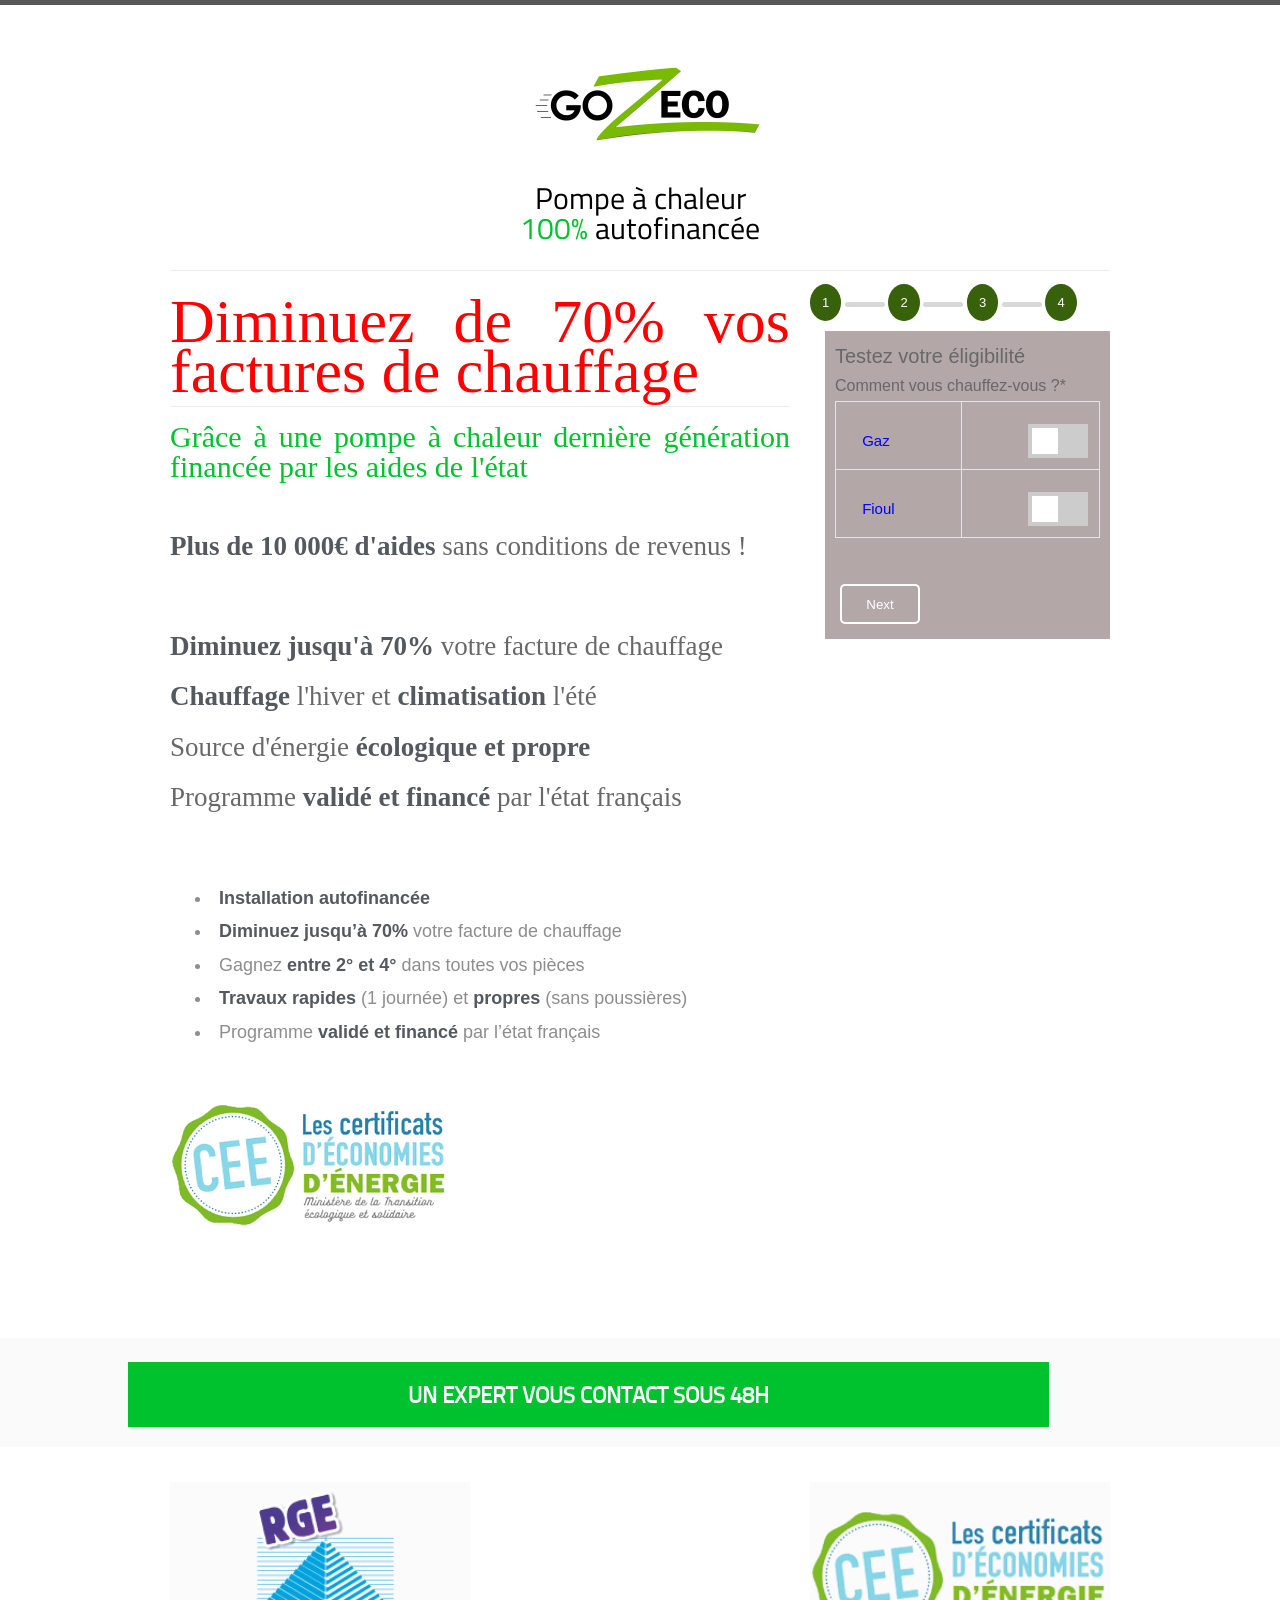
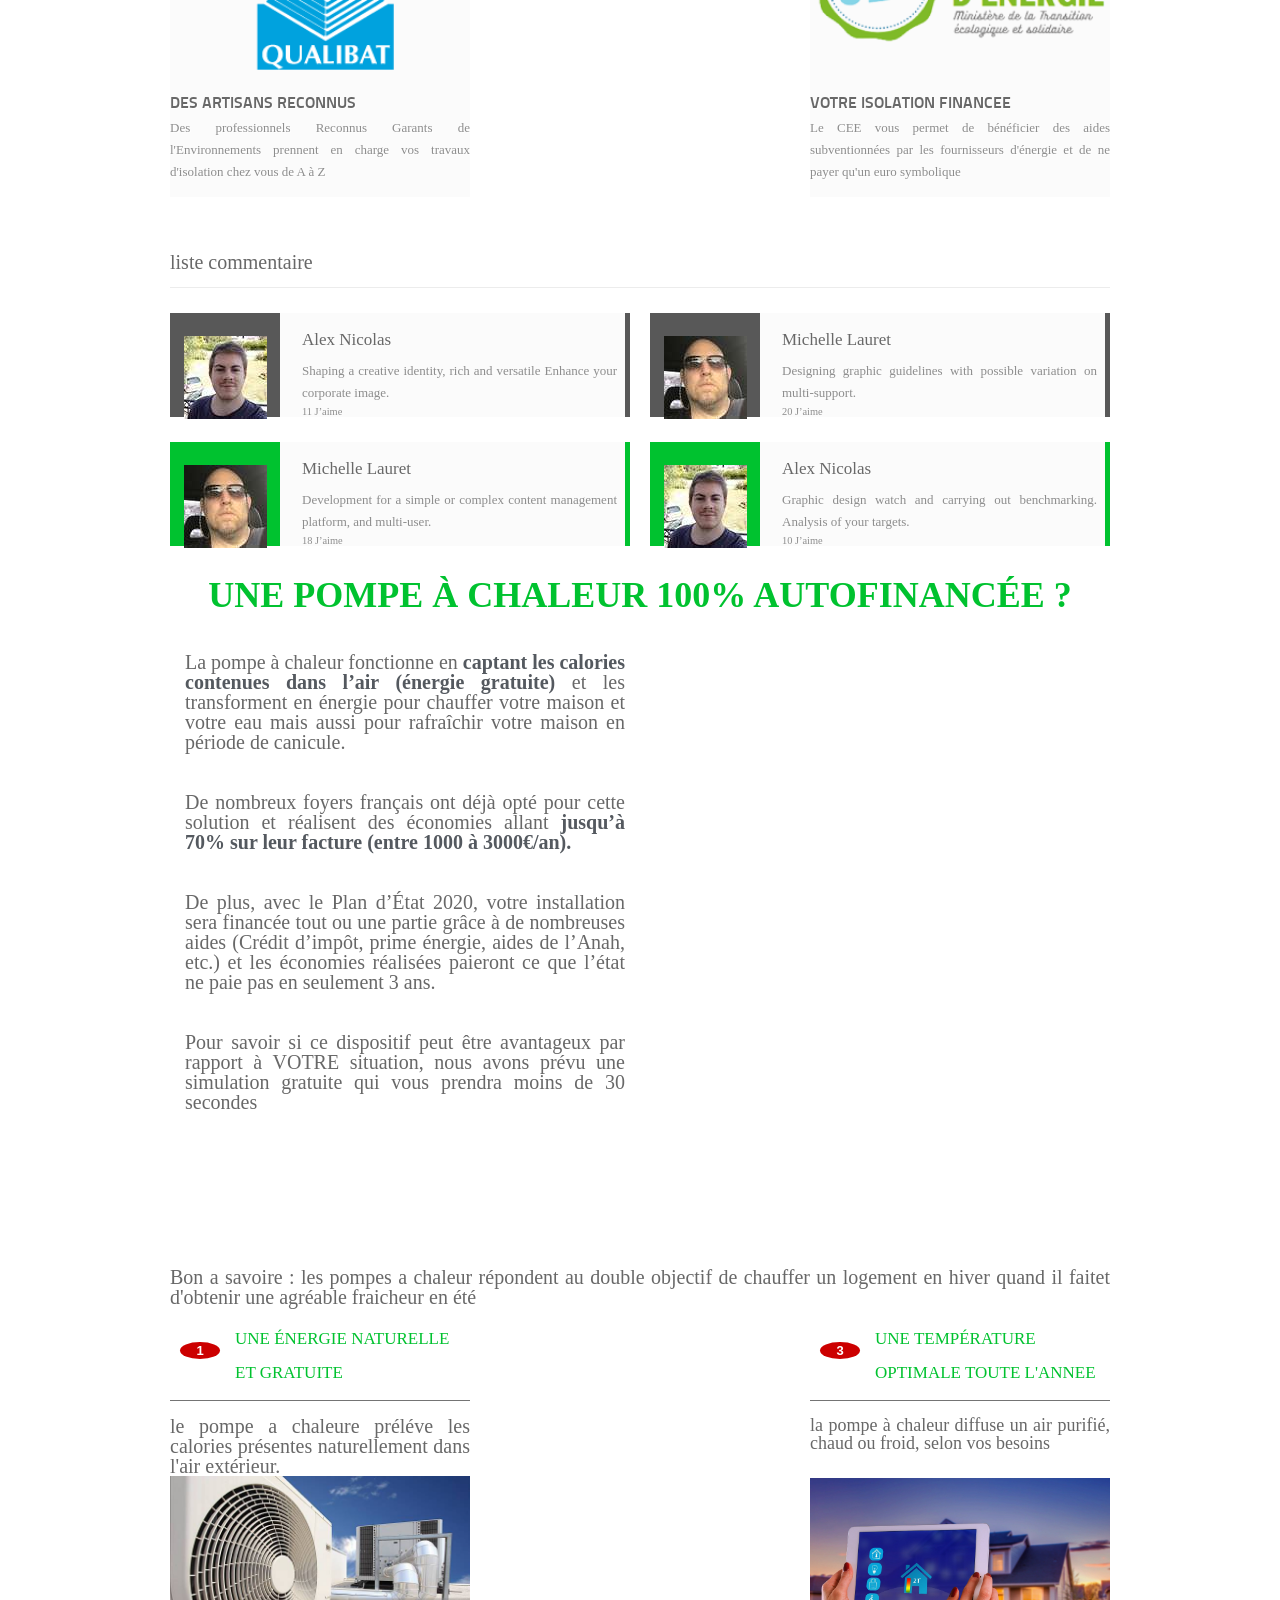
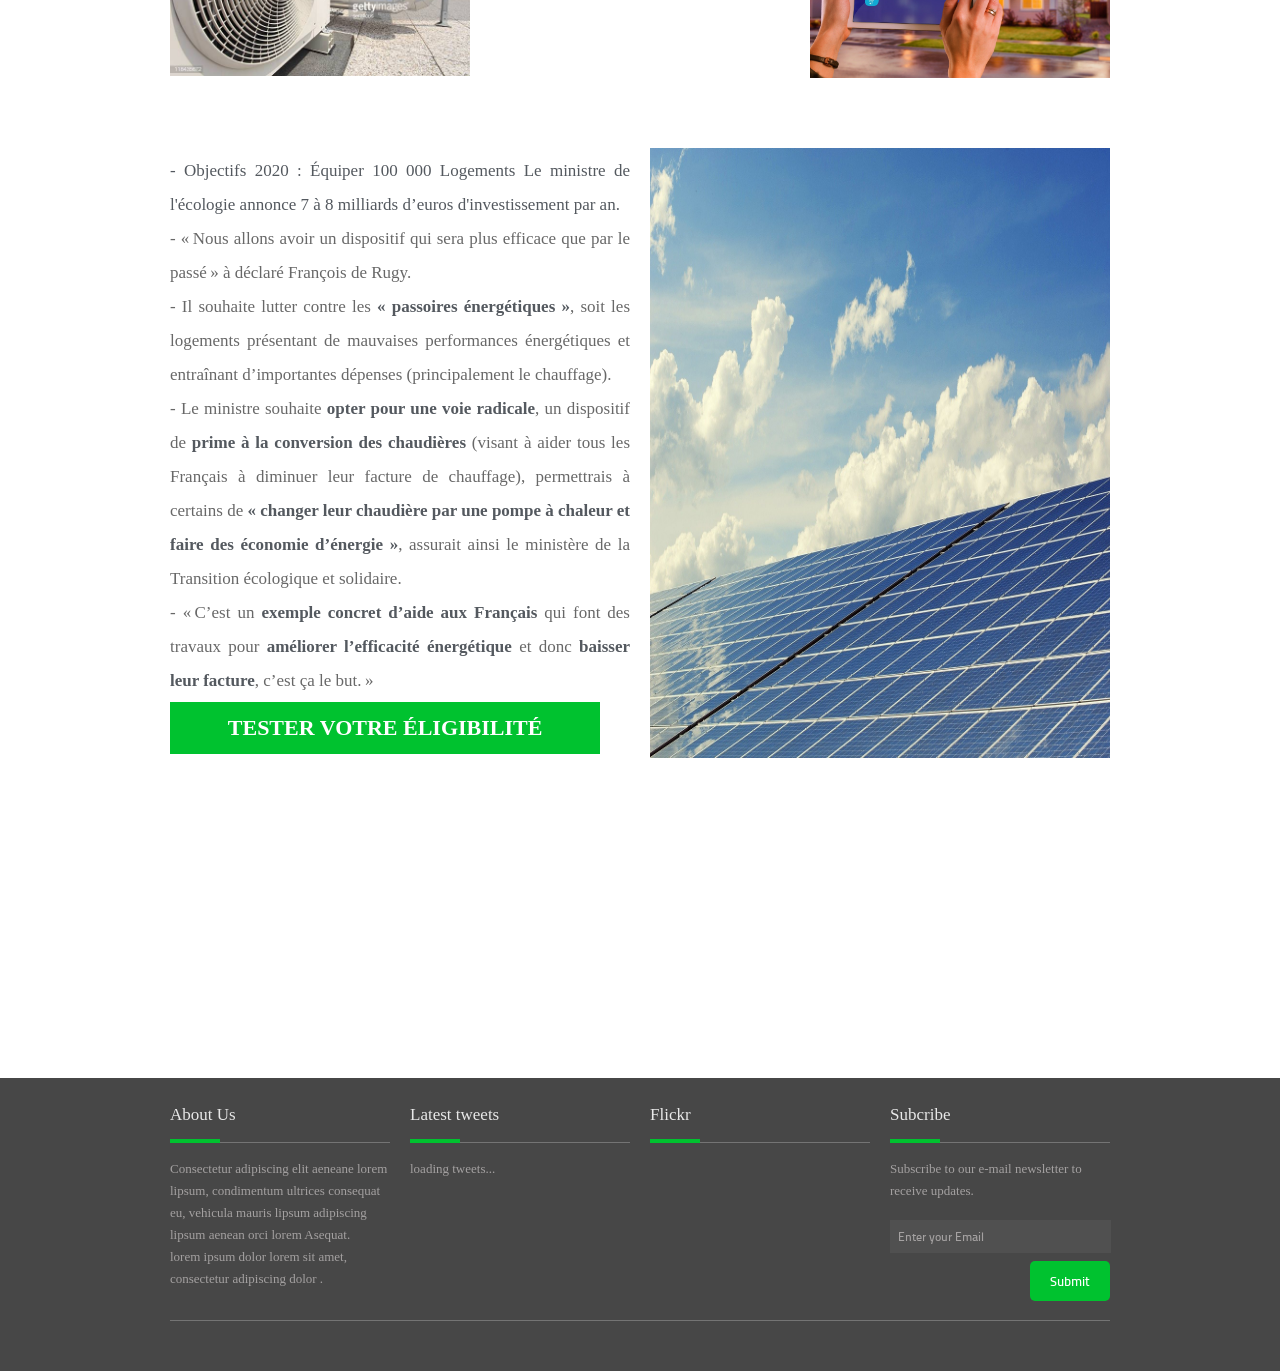
==== commit fea6d66f: "commit 4" ====
--- a/index.html
+++ b/index.html
@@ -65,7 +65,7 @@
   <link rel="apple-touch-icon" sizes="114x114" href="images/favicon/apple-touch-icon-114x114.png">
 
 </head>
-<body>
+<body style="font-family: Rubik !important ">
 <script>
     AOS.init();
 </script>
@@ -96,9 +96,9 @@
  
   <!--Start 1ere partie formulaire + description  -->
 <div class="container clearfix">
-<div class="two-thirds column">
-    <div class="who"data-aos="fade-right"data-aos-duration="1300" >
-        <h1 class="title" style="color: #00C22F;font-size: 62px;">Diminuez de 70% vos factures de chauffage  </h1>
+<div class="two-thirds column" id="hautdepage">
+    <div class="who"data-aos="fade-right"data-aos-duration="1300" style="text-align: justify" >
+        <h1 class="title" style="color: red;font-size: 62px;">Diminuez de 70% vos factures de chauffage  </h1>
         <h2 style="color: #00C22F;font-size: 30px;">Grâce à une pompe à chaleur dernière génération financée par les aides de l'état</h2><br><br><br>
         <p>
             <h2 style=" font-size: 27px; line-height: 1.85714285714286;"> 
@@ -408,7 +408,7 @@
     <div class="sixteen columns">
         <div class="description">
             <p>
-                <a href="#" class="link" style="background: #00C22F">VÉRIFIEZ VOTRE ÉLIGIBILITÉ</a>
+                <a href="#" class="link" style="background: #00C22F">UN EXPERT VOUS CONTACT SOUS 48H</a>
 
             </p>
         </div>
@@ -426,18 +426,16 @@
     
       <div class="slidewrap" >
     
-      <div class="sixteen columns"> <h2 class="title">Recent Work </h2> </div>
-      
-      <ul class="slidecontrols">
-      <li><a href="#sliderName" class="next">Next</a></li><li><a href="#sliderName" class="prev">Prev</a></li>
-	  </ul>	
+      
+      
+       
       
       <ul class="slider" id="sliderName">
       
       <li class="slide">	
       
       <!-- item 1 -->
-      <div class="one-third column item" data-aos="fade-down-right" data-aos-duration="1300">
+      <div style="text-align: justify" class="one-third column item" data-aos="fade-down-right" data-aos-duration="1300">
           <div class="caption">
             <a href="images/item2List1.png" rel="prettyPhoto[gallery1]">
           <img src="images/item1List1.png"  alt="" class="pic"/>
@@ -449,7 +447,7 @@
       <!-- End -->
       
       <!-- item 2 -->
-      <div class="one-third column item"data-aos="flip-left" data-aos-duration="1300">
+      <div style="text-align: justify" class="one-third column item"data-aos="flip-left" data-aos-duration="1300">
           <div class="caption">
           <a href="images/item2List1.png" rel="prettyPhoto[gallery1]">
           <img src="images/item2List1.png" alt="" class="pic" />
@@ -461,7 +459,7 @@
       <!-- End -->
       
       <!-- item 3 -->
-      <div class="one-third column item"  data-aos="fade-down-left" data-aos-duration="1300">
+      <div style="text-align: justify" class="one-third column item"  data-aos="fade-down-left" data-aos-duration="1300">
           <div class="caption">
           <a href="images/item3List1.png" rel="prettyPhoto[gallery1]">
             <img src="images/item3List1.png" alt="" class="pic" />
@@ -493,13 +491,13 @@
     <div class="services clearfix">
     
         <div class="sixteen columns">
-            <h2 class="title">liste commentaire <span class="line"></span></h2>
+            <h2 class="title">liste commentaire  </h2>
         </div>
     
         <!-- item 1 -->
         <div class="eight columns" data-aos="zoom-in" data-aos-duration="1300">
-            <div class="item">
-                <div class="square"><a href="#"><img src="images/avatar1.jpg" alt="" /></a>
+            <div class="item" style="text-align: justify">
+                <div class="square"  ><a href="#"><img src="images/avatar1.jpg" alt="" /></a>
                 </div>
                 <h3><a href="#">Alex Nicolas</a></h3>
                 <p> Shaping a creative identity, rich and versatile Enhance your corporate image. </p>
@@ -510,7 +508,7 @@
     
         <!-- item 2 -->
         <div class="eight columns" data-aos="zoom-in-up" data-aos-duration="1300">
-            <div class="item">
+            <div class="item" style="text-align: justify">
                 <div class="square"><a href="#"><img src="images/avatar2.jpg" alt="" /></a>
                 </div>
                 <h3><a href="#">Michelle Lauret</a></h3>
@@ -522,7 +520,7 @@
     
         <!-- item 3 -->
         <div class="eight columns" data-aos="zoom-in-down" data-aos-duration="1300">
-            <div class="item active">
+            <div class="item active" style="text-align: justify">
                 <div class="square"><a href="#"><img src="images/avatar2.jpg" alt="" /></a>
                 </div>
                 <h3><a href="#">Michelle Lauret</a></h3>
@@ -534,7 +532,7 @@
     
         <!-- item 4 -->
         <div class="eight columns" data-aos="zoom-in-left" data-aos-duration="1300">
-            <div class="item active">
+            <div class="item active" style="text-align: justify">
                 <div class="square"><a href="#"><img src="images/avatar1.jpg" alt="" /></a>
                 </div>
                 <h3><a href="#">Alex Nicolas</a></h3>
@@ -616,7 +614,7 @@
 
 
 
-    <div data-aos="zoom-in-right" data-aos-duration="1300" class="lp-element lp-pom-text XmediumText nlh" id="lp-pom-text-29">
+    <div style="text-align: justify"  data-aos="zoom-in-right" data-aos-duration="1300" class="lp-element lp-pom-text XmediumText nlh" id="lp-pom-text-29">
         <h3 style="line-height: 38px; text-align: center;">
             <span
                 style="font-size: 36px; font-family: Rubik; font-weight: 400; font-style: normal; color:#00C22F;"><strong>
@@ -628,9 +626,9 @@
 
 
 
- <br><br><br><br><br>
-
-    <div class="eight columns bottom" data-aos="zoom-out" data-aos-duration="1300">
+ <br><br> 
+
+    <div class="eight columns bottom" data-aos="zoom-out" data-aos-duration="1300" style="text-align: justify">
          
     
          <h2>
@@ -669,9 +667,9 @@
     
     </div> 
 
-    <div class="eight columns bottom" data-aos="zoom-out-up" data-aos-duration="1300">
+    <div class="seven columns bottom" data-aos="zoom-out-up" data-aos-duration="1300">
          
-        <iframe width="450" height="505" class="elementor-video-iframe" allowfullscreen="" title="Lecteur vidéo youtube"
+        <iframe width="100%" height="510px" class="elementor-video-iframe" allowfullscreen="" title="Lecteur vidéo youtube"
             src="https://www.youtube.com/embed/HKq1lS7JoD4?feature=oembed&amp;start&amp;end&amp;wmode=opaque&amp;loop=0&amp;controls=0&amp;mute=0&amp;rel=0&amp;modestbranding=0"></iframe>
          
     
@@ -684,73 +682,7 @@
     
    
   
-    <div class="sixteen columns">
-        <h1 class="page-title">Welcome<span class="line"></span></h1>
-    </div><!-- Page Title -->
-    
-    
-    <!-- Start Posts -->
-    <div class="sixteen columns">
-    
-        <!-- ==================== Post 1 ==================== -->
-    
-         <!-- End Date -->
-    
-    
-        <div class="sixteen columns">
-    
-            <div class="post bottom">
-    
-                <div class="image-post bottom-2" data-aos="zoom-out-right" data-aos-duration="1300">
-    
-                    <div class="flex-container">
-                        <div class="flexslider3">
-                            <ul class="slides">
-                                <li><a href="#"><img src="images/description.jpg"style="max-width: auto; height: auto;" class="displayed"></a></li>
-                                 
-                            </ul>
-                        </div>
-                    </div>
-    
-                </div><!-- End slider image-post -->
-    
-                 
-    
-                <div class="post-content" data-aos="zoom-out-left" data-aos-duration="1300">
-                    <p><h3>
-                        * La prime Coup de Pouce Isolation a été instauré dans le cadre de l’élargissement du dispositif des Certificats
-                        d’Economies d’Energie (CEE) mis en place en 2017 par le gouvernement.<br>
-                        * Ce disposition est financé par le biais de la prime Contribution Energie Climat versée à l’État par les entreprises
-                        fournisseurs d’énergie ne respectant pas leur quota de pollution autorisé, sujette donc à des sanctions financières.<br>
-                        * Les professionnels récupèrent cette prime en contrepartie de la réalisation des travaux d’isolation à 1€ et de la
-                        gestion des démarches administratives (longue et complexe).<br>
-                        * C’est un processus gagnant/gagnant : Par le financement des entreprises polluantes, les foyers sont mieux isolés, les
-                        artisans locaux gagnent leur vie !<br>
-                        * La prime Coup de Pouce Isolation peut être associée à d’autres aides : CITE ; Eco-prêt à 0% ; Habiter Mieux Agilité de
-                        l’ANAH.</h3>
-                    </p>
-                    
-                </div><!-- End post-content -->
-    
-    
-                <hr class="top bottom-2" />
-    
-                
-    
-            </div><!-- End column post -->
-    
-        </div>
-
-    </div>
-
-
-
-
-
-
-
-
-
+   
      
 
 
@@ -762,17 +694,17 @@
 
 
         
-    <div class="clients clearfix"> 
+    <div class="clients clearfix"  > 
         <div class="sixteen columns"  data-aos="flip-up" data-aos-duration="1300">
             <div class="lp-element lp-pom-text XmediumText nlh" id="lp-pom-text-29">
                 <h3 style="line-height: 38px; text-align: center;">
                     <span
-                        style="font-size: 36px; font-family: Rubik; font-weight: 400; font-style: normal; color: rgb(47, 84, 128);"><strong>
+                        style="font-size: 36px; font-family: Rubik; font-weight: 400; font-style: normal; color:#686868;"><strong>
                             COMPRENDRE LA POMPE À CHALEUR EN 3 ÉTAPES</strong></span><br><br>
                 </h3>
             </div> 
         </div> 
-         <div class="sixteen columns" >
+         <div class="sixteen columns"  style="text-align: justify" >
             <span style="font-size: 20px; font-family: Rubik; font-weight: 400; font-style: normal;color: #686868; ">
                 Bon a savoire : les pompes a chaleur répondent au double objectif de chauffer un logement en hiver quand il faitet
                 d'obtenir une agréable fraicheur en été
@@ -789,12 +721,13 @@
                     <button style="width:40px;  background:#cc0000; font:bold 13px Arial; border-radius:50%; border:none; color:#fff;">
                         1
                     </button>   </span>
-                        UNE ÉNERGIE NATURELLE ET   GRATUITE
+                      <span style="color: #00C22F">  UNE ÉNERGIE NATURELLE ET   GRATUITE</span>
                 </h3>
             </div>
-            <span class= "  bottom "  style="color: #000000;font-weight: 400;font-size: 18px;font-family: Rubik; ">
+            <div style="text-align: justify" >
+            <span   class= "  bottom "  style="color: #686868;font-weight: 400;font-size: 20px;font-family: Rubik; ">
                 le pompe a chaleure préléve les calories présentes naturellement dans l'air extérieur.
-            </span>
+            </span></div>
             <img src="images/clim.jpg">
         </div>
         
@@ -806,11 +739,13 @@
                 </button>
                 </span>
             
-                     UN SYSTÈME POUR TOUTE LA  MAISON  
+                <span    style="color: #00C22F">   UN SYSTÈME POUR TOUTE LA  MAISON  </span>
                 </h3>
-            <span class="  bottom " style="color: #000000;font-weight: 400;font-size: 18px;font-family: Rubik; ">
+                <div style="text-align: justify">
+            <span   class="  bottom " style="color: #686868;font-weight: 400;font-size: 18px;font-family: Rubik; ">
                 Elle transforme ces calories en énergie, qui alimente votre systémes de chauffage
-            </span><br><br>
+            </span>
+            </div><br><br>
             <img src="images/radiator-250558_1920.jpg" >
         </div>
         
@@ -822,10 +757,12 @@
                     3
                 </button>
                 </span>
-                UNE TEMPÉRATURE OPTIMALE TOUTE L'ANNEE<br> </h3>
-            <span class="  bottom " style="color: #000000;font-weight: 400;font-size: 18px;font-family: Rubik; ">
+            <span style="color: #00C22F">  UNE TEMPÉRATURE OPTIMALE TOUTE L'ANNEE</span><br> </h3>
+            <div style="text-align: justify">
+            <span    class="  bottom " style="color: #686868;font-weight: 400;font-size: 18px;font-family: Rubik; ">
                 la pompe à chaleur diffuse un air purifié, chaud ou froid, selon vos besoins
-            </span><br><br>
+            </span>
+            </div><br><br>
             <img src="images/smart-home-3920905_1920.jpg" >
         </div>
     </div>    
@@ -862,24 +799,24 @@
 
     <div class="clients clearfix">
          
-        <div class="eight columns bottom" data-aos="fade-down-right" data-aos-duration="1300">
+        <div class="eight columns bottom" style="text-align: justify" data-aos="fade-down-right" data-aos-duration="1300">
             <h3><br>
-                <span style="font-weight: 700;color: #54595f;">
-                Objectifs 2020 : Équiper 100 000 Logements
+                <span style="font-weight: 100;   color: #54595f;">
+                - Objectifs 2020 : Équiper 100 000 Logements
                 Le ministre de l'écologie annonce 7 à 8 milliards d’euros d'investissement par an.</span>
-                <br><br>
-                « Nous allons avoir un dispositif qui sera plus efficace que par le passé » à déclaré François de Rugy.
-                <br><br>
-                Il souhaite lutter contre les<span style="font-weight: 700;color: #54595f;"> « passoires énergétiques »</span>, soit les logements présentant de mauvaises performances
+                <br>  
+                - « Nous allons avoir un dispositif qui sera plus efficace que par le passé » à déclaré François de Rugy.
+                <br>  
+                - Il souhaite lutter contre les<span style="font-weight: 700;color: #54595f;"> « passoires énergétiques »</span>, soit les logements présentant de mauvaises performances
                 énergétiques et entraînant d’importantes dépenses (principalement le chauffage).
-                <br><br>
-                Le ministre souhaite <span style="font-weight: 700;color: #54595f;">opter pour une voie radicale</span>, un dispositif de<span style="font-weight: 700;color: #54595f;"> prime à la conversion des chaudières </span>(visant à aider
+                <br> 
+                - Le ministre souhaite <span style="font-weight: 700;color: #54595f;">opter pour une voie radicale</span>, un dispositif de<span style="font-weight: 700;color: #54595f;"> prime à la conversion des chaudières </span>(visant à aider
                 tous les Français à diminuer leur facture de chauffage), permettrais à certains de <span style="font-weight: 700;color: #54595f;">« changer leur chaudière par une
                 pompe à chaleur et faire des économie d’énergie »</span>, assurait ainsi le ministère de la Transition écologique et solidaire.
-                <br><br>
-                « C’est un <span style="font-weight: 700;color: #54595f;">exemple concret d’aide aux Français</span> qui font des travaux pour<span style="font-weight: 700;color: #54595f;"> améliorer l’efficacité énergétique</span> et donc
+                <br>  
+                - « C’est un <span style="font-weight: 700;color: #54595f;">exemple concret d’aide aux Français</span> qui font des travaux pour<span style="font-weight: 700;color: #54595f;"> améliorer l’efficacité énergétique</span> et donc
             <span style="font-weight: 700;color: #54595f;">  baisser leur facture</span>, c’est ça le but. »
-                <br> <br>
+                <br>  
                             <p>
                                 <a href="#" class="link" style="background: #00C22F">TESTER VOTRE ÉLIGIBILITÉ</a>
                 
@@ -892,7 +829,7 @@
             <div>
                 <div class="logo"  >
             
-                    <img src="images/climatiseur-2.jpg" class="displayed" alt="img" style="height: 850px; width: 750px;"/>
+                    <img src="images/climatiseur-2.jpg" class="displayed" alt="img" style="height: 610px; width: 750px;"/>
             
                 </div>
             </div>
@@ -904,7 +841,7 @@
         <div class="sixteen columns"  >
             <div class="description" >
                 <p>
-                    <a href="#" class="link"  >VÉRIFIEZ VOTRE ÉLIGIBILITÉ</a>
+                     <a href="#hautdepage"   class="link"  >VÉRIFIEZ VOTRE ÉLIGIBILITÉ</a>
     
                 </p>
             </div>
@@ -913,20 +850,9 @@
 
 
 
-    <div id="welcome" data-aos="flip-right" data-aos-duration="1300">
-        <div class="sixteen columns"  >
-            <div class="qoute">
-                <div class="eleven columns omega">
-                    <h2>tes-vous éligible à l’isolation à 1€ ?</h2>
-                </div>
-                <div class="four columns alpha">
-                    <a href="#"
-                        class="link">VÉRIFIEZ VOTRE ÉLIGIBILITÉ</a></div>
-            </div>
-        </div>
-    </div><!-- End Welcome -->
+ 
     <div >
-<p data-aos="flip-up" data-aos-duration="1300">
+<p data-aos="flip-up"style="text-align: justify"  data-aos-duration="1300">
     Conformément aux articles 38, 39, et 40 de la loi n°78-17 dite loi Informatique, fichiers et Libertés du 06 janvier 1978
     (loin°78-17) telle que modifiée par la loi du 06 août 2004, le Client dispose d'un droit d'opposition, d'accès, de
     rectification et de suppression de toutes données personnelles le concernant obtenues par maisonisolationa1euro lors de
--- a/css/skins/blue.css
+++ b/css/skins/blue.css
@@ -2,61 +2,61 @@
 ================================================== */
 
 .navigation ul li a:hover, .navigation ul li a.selected, .navigation ul li a.active{
-	border-bottom:3.5px solid #00aec8;
+	border-bottom:3.5px solid #00C22F;
 }
 
 .navigation ul li ul li:first-child a, .navigation ul li ul li:first-child a:hover {
-	border-top:3.5px solid #00aec8;
+	border-top:3.5px solid #00C22F;
 }
 
 span.color, a:hover, .navigation ul li ul li a:hover, .recent-blog .tags-comments a:hover, .tags-comments2 a:hover, #accordion h3:hover a, ul.team  li:hover h3, .choose ul li:hover, .our-services ul li:hover h3, .square-list li:hover, .square-list li a:hover, .check-list li:hover, .check-list li a:hover, .plus-list li:hover, .plus-list li a:hover, .arrow-list li:hover, .arrow-list li a:hover, .cross-list li:hover, .cross-list li a:hover, .star-list li:hover, .star-list li a:hover, .minus-list li:hover, .minus-list li a:hover, .arrow2-list li:hover, .arrow2-list li a:hover, .circle-list li:hover, .circle-list li a:hover, .breadcrumbs li a, .comment a, h1.big, .tweet_list li a, .under-construction .copyright a {
-	color:#00aec8;
+	color:#00C22F;
 }
 
 ::-moz-selection {
-	background:#00aec8;
+	background:#00C22F;
 }
 
 ::selection {
-    background:#00aec8;
+    background:#00C22F;
 }
 
 span.line, .services .item:hover .square, .services .item.active .square, .flex-control-nav li a:hover, .flex-control-nav li a.active, .subscribe input.submit, a.link, #accordion h3.ui-state-active, .meter > span:after, .animate > span > span, .icon-box, .button.color, .button.black:hover, 
 .highlight-color, .blue .colorTip, #horizontal-tabs ul.tabs li.current, #horizontal-tabs ul.tabs li:hover, #vertical-tabs ul.tabs li.current, #vertical-tabs ul.tabs li:hover, #toggle-view li h3.color, .dropcap.color, .pagination.color li a.current, .pagination.color li a:hover, .tables-column.featured .header h3, .tables-column .footer.gray h3 span:hover, .tables-column .footer.black h3 span:hover, .tables-column.featured .footer h3 span, #options li a:hover, #options li a.selected, .popular-tags a:hover, .date-post .day, .date-post .month, .ei-slider-thumbs li.ei-slider-element, #under-construction   {
-	background:#00aec8;
+	background:#00C22F;
 }
 
 .ei-slider-thumbs li.ei-slider-element {
-	background: rgba(0,174,200,0.9);
+	background: #00C22F;
 }
 
 .tabscontent.color {
-	background-color:#00aec8 !important;
+	background-color:#00C22F !important;
 }
 
 .services .item:hover, .services .item.active {
-	border-right:5px solid #00aec8;
+	border-right:5px solid #00C22F;
 }
 
 .recent-work .item:hover, .lightbox .item:hover, .portfolio .item:hover {
-	border-bottom:4px solid #00aec8;
+	border-bottom:4px solid #00C22F;
 }
 
 .sti-menu li a:hover {
-	border-bottom:5px solid #00aec8;
+	border-bottom:5px solid #00C22F;
 }
 
 #horizontal-tabs .tabscontent {
-	border-top:1px solid #00aec8;
+	border-top:1px solid #00C22F;
 }
 
 #vertical-tabs .tabscontent {
-	border-left:1px solid #00aec8;
+	border-left:1px solid #00C22F;
 }
 
 /* another color in hover from blue */
 .subscribe input.submit:hover, .tables-column.featured .header h1 {
-	background:#35bdd1;
+	background:#00C22F;
 }
 
 /* services icons */
@@ -104,12 +104,12 @@
 
 /* arrow icons for flex slider */
 .flex-direction-nav li .next{
-	background:#00aec8 url(../../images/icons/project-slider-arrow-right.png) no-repeat;
+	background:#00C22F url(../../images/icons/project-slider-arrow-right.png) no-repeat;
 	background-position:55% 50%;
 }
 
 .flex-direction-nav li .prev{
-	background:#00aec8 url(../../images/icons/project-slider-arrow-left.png) no-repeat;
+	background:#00C22F url(../../images/icons/project-slider-arrow-left.png) no-repeat;
 	background-position:45% 50%;
 }
 
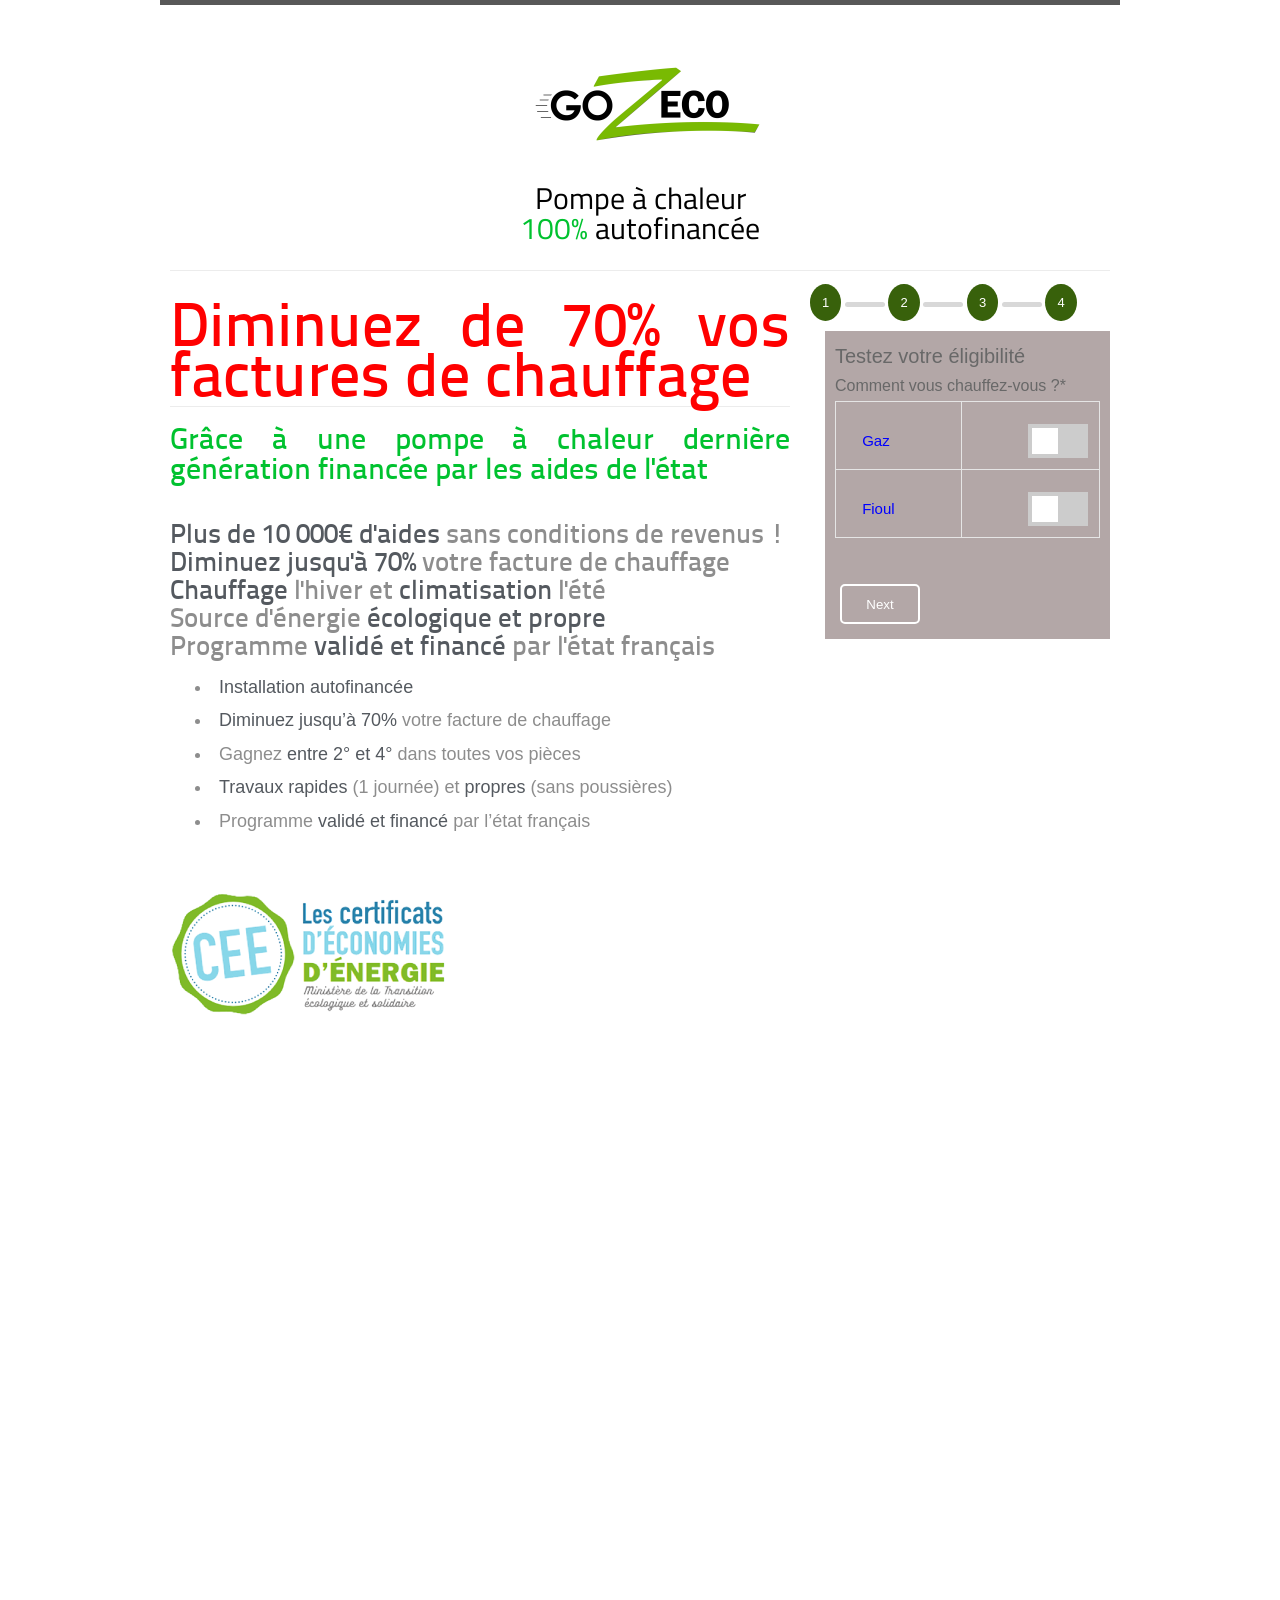
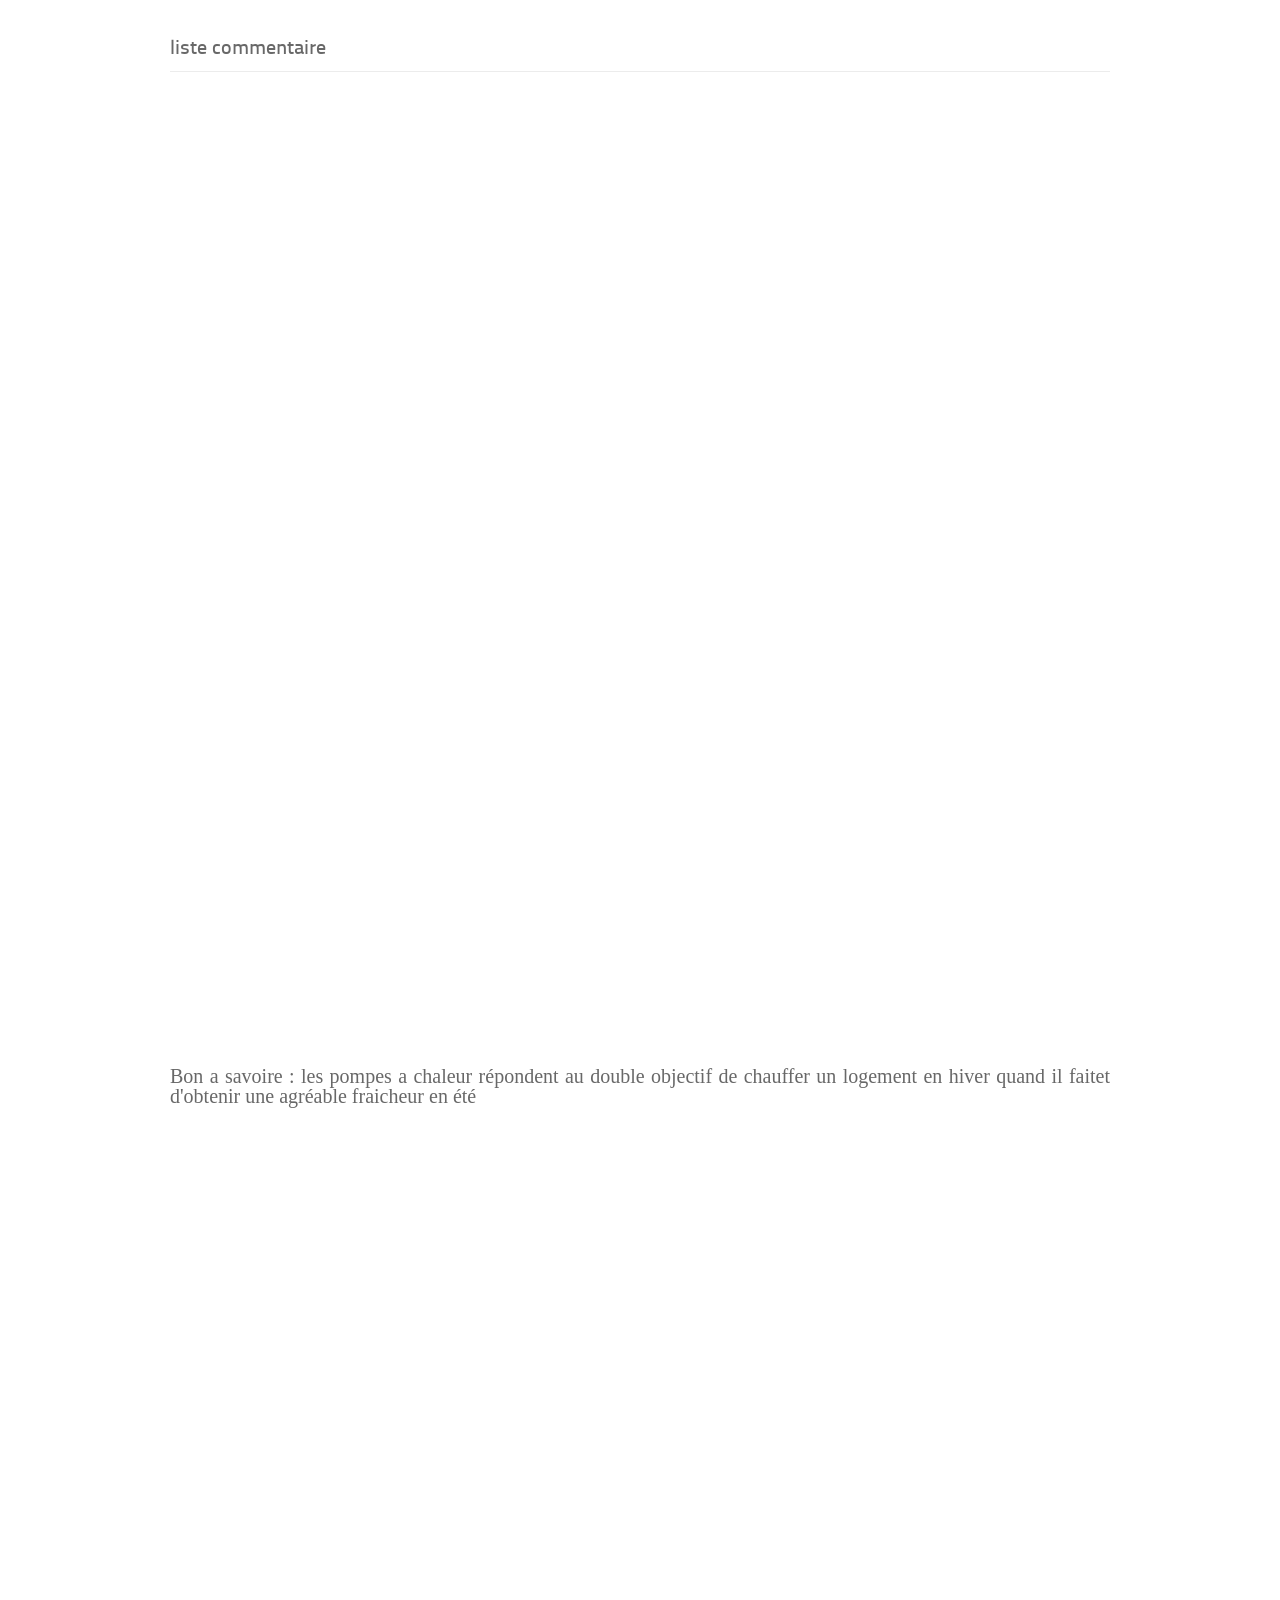
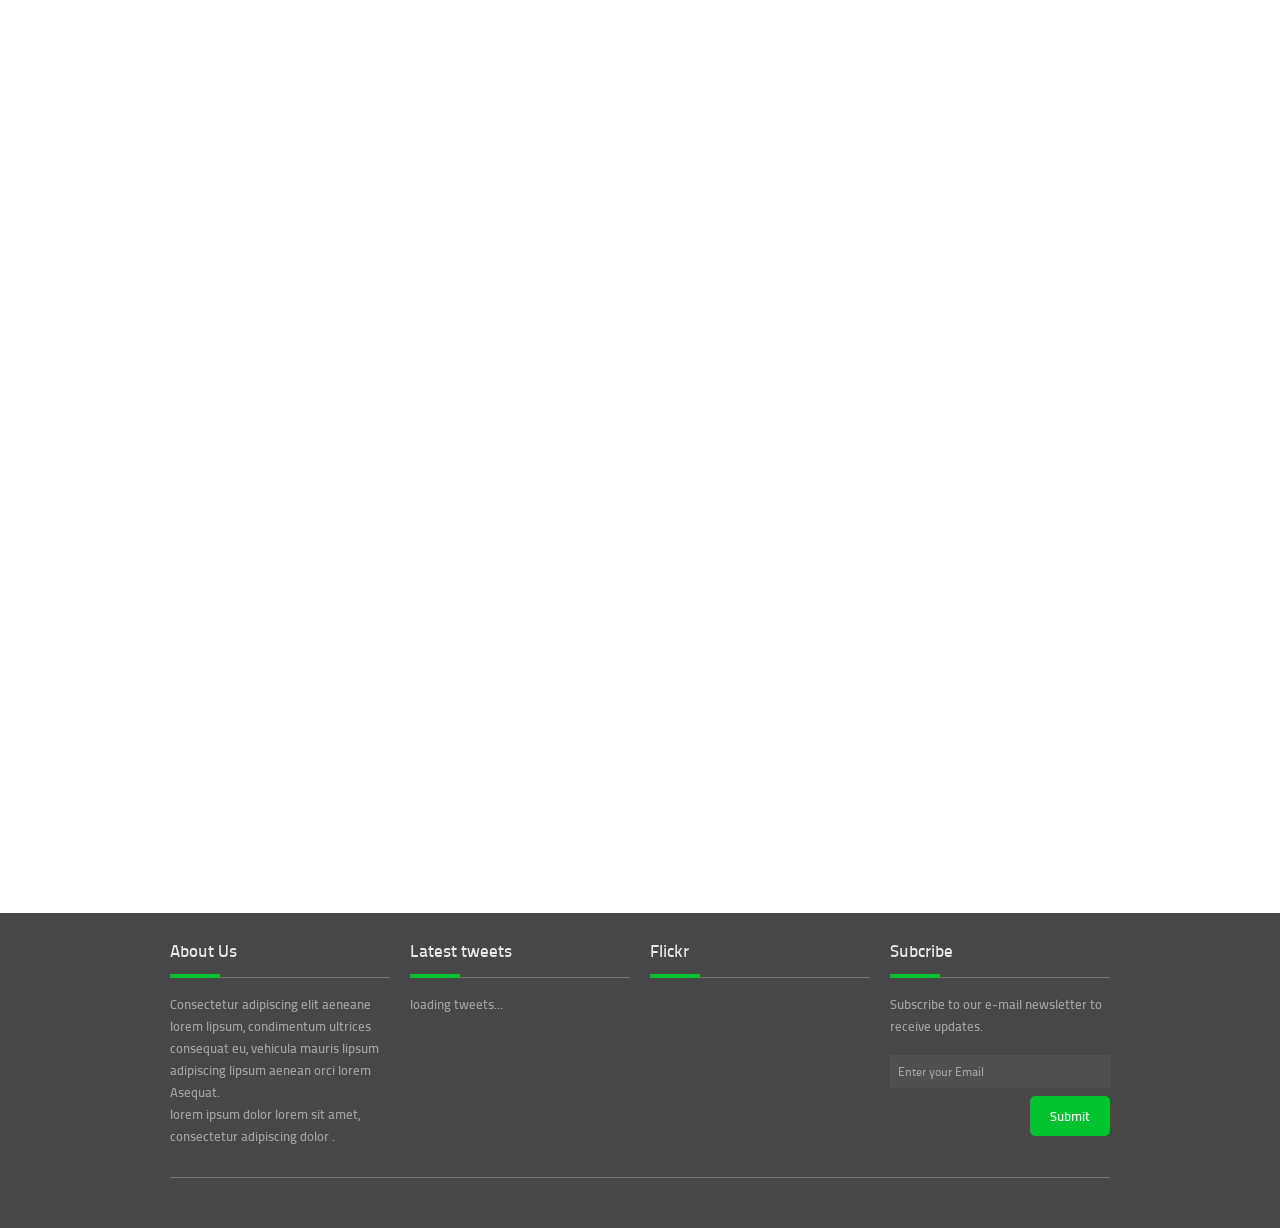
==== commit 310a6db6: "commit 5" ====
--- a/index.html
+++ b/index.html
@@ -63,14 +63,14 @@
   <link rel="apple-touch-icon" href="images/favicon/apple-touch-icon.png">
   <link rel="apple-touch-icon" sizes="72x72" href="images/favicon/apple-touch-icon-72x72.png">
   <link rel="apple-touch-icon" sizes="114x114" href="images/favicon/apple-touch-icon-114x114.png">
-
+    <link href="https://stackpath.bootstrapcdn.com/bootstrap/4.4.1/css/bootstrap.min.css" >
 </head>
-<body style="font-family: Rubik !important ">
+<body class="wood  ">
 <script>
     AOS.init();
 </script>
-  <div id="wrap" class="boxed">
-
+  <div id="wrap" class="boxed container "   >
+    
   <header>
     <div  class="container clearfix">
     
@@ -101,14 +101,14 @@
         <h1 class="title" style="color: red;font-size: 62px;">Diminuez de 70% vos factures de chauffage  </h1>
         <h2 style="color: #00C22F;font-size: 30px;">Grâce à une pompe à chaleur dernière génération financée par les aides de l'état</h2><br><br><br>
         <p>
-            <h2 style=" font-size: 27px; line-height: 1.85714285714286;"> 
-            <span style="padding-top: 20px;"><span style="font-weight: 700;color: #54595f;" >Plus de 10 000€ d'aides </span>sans conditions de revenus !</span><br><br>
-
-            <span style="padding-top: 20px;"><span style="font-weight: 700;color: #54595f;">Diminuez jusqu'à 70% </span>votre facture de chauffage<span><br>
-            <span style="padding-top: 20px;"><span style="font-weight: 700;color: #54595f;">Chauffage </span> l'hiver et <span style="font-weight: 700;color: #54595f;">climatisation </span>l'été</span> <br>
-            <span style="padding-top: 20px;"> Source d'énergie<span style="font-weight: 700;color: #54595f;"> écologique et propre</span></span><br>
-            <span style="padding-top: 20px;">Programme <span style="font-weight: 700;color: #54595f;">validé et financé </span>par l'état français</span><br><br>
-            </h2> 
+            <span style=" font-size: 27px;  "> 
+            <span style="padding-top: 20px;"><span style="font-weight: 300;color: #54595f;" >Plus de 10 000€ d'aides </span>sans conditions de revenus !</span><br> 
+
+            <span style="padding-top: 20px;"><span style="font-weight: 300;color: #54595f;">Diminuez jusqu'à 70% </span>votre facture de chauffage<span><br>
+            <span style="padding-top: 20px;"><span style="font-weight: 300;color: #54595f;">Chauffage </span> l'hiver et <span style="font-weight: 300;color: #54595f;">climatisation </span>l'été</span> <br>
+            <span style="padding-top: 20px;"> Source d'énergie<span style="font-weight: 300;color: #54595f;"> écologique et propre</span></span><br>
+            <span style="padding-top: 20px;">Programme <span style="font-weight: 300;color: #54595f;">validé et financé </span>par l'état français</span> 
+            </span> 
             
             
 
@@ -122,11 +122,11 @@
 
             <div  style="font-family: Roboto, Sans-serif;  "> 
                             <ul  style="list-style: inside; margin-top: 10px; margin-left: 25px; font-size: 18px; line-height: 1.85714285714286;"  >
-                                <li><span style="font-weight: 700;color: #54595f;">Installation autofinancée</span> </li>
-                                <li><b style="font-weight: 700;color: #54595f; ">Diminuez jusqu’à 70%</b> votre facture de chauffage</li>
-                                <li>Gagnez <b  style="font-weight: 700;color: #54595f;">entre 2° et 4°</b> dans toutes vos pièces</li>
-                                <li><b  style="font-weight: 700;color: #54595f;">Travaux rapides</b> (1 journée) et <b  style="font-weight: 700;color: #54595f;">propres</b> (sans poussières)</li>
-                                <li>Programme <b  style="font-weight: 700;color: #54595f;">validé et financé</b> par l’état français</li>
+                                <li><span style="font-weight: 300;color: #54595f;">Installation autofinancée</span> </li>
+                                <li><b style="font-weight: 300;color: #54595f; ">Diminuez jusqu’à 70%</b> votre facture de chauffage</li>
+                                <li>Gagnez <b  style="font-weight: 300;color: #54595f;">entre 2° et 4°</b> dans toutes vos pièces</li>
+                                <li><b  style="font-weight: 300;color: #54595f;">Travaux rapides</b> (1 journée) et <b  style="font-weight: 300;color: #54595f;">propres</b> (sans poussières)</li>
+                                <li>Programme <b  style="font-weight: 300;color: #54595f;">validé et financé</b> par l’état français</li>
                             </ul> 
             </div>
 
@@ -616,9 +616,8 @@
 
     <div style="text-align: justify"  data-aos="zoom-in-right" data-aos-duration="1300" class="lp-element lp-pom-text XmediumText nlh" id="lp-pom-text-29">
         <h3 style="line-height: 38px; text-align: center;">
-            <span
-                style="font-size: 36px; font-family: Rubik; font-weight: 400; font-style: normal; color:#00C22F;"><strong>
-                    UNE POMPE À CHALEUR 100% AUTOFINANCÉE ?
+            <h3 style="  font-size: 36px; font-family: Rubik; font-weight: 400; font-style: normal; color:#00C22F;"><strong style="text-align: justify;">
+            UNE POMPE À CHALEUR 100% AUTOFINANCÉE ?
 
                 </strong></span>
         </h3>
@@ -865,64 +864,71 @@
     
      
   </div><!-- <<< End Container >>> -->
-  
-  <footer>
-    <div class="container">
-    
-      <div class="four columns">
-        <div class="about">
-          <h3 class="title">About Us<span class="line"></span></h3>
-          <p>
-          Consectetur adipiscing elit aeneane lorem lipsum, condimentum ultrices consequat eu, vehicula mauris lipsum adipiscing 
-          lipsum aenean orci lorem Asequat. <br /> lorem ipsum dolor lorem sit amet, consectetur adipiscing dolor .
-          </p>
-        </div>
-      </div><!-- End about -->
-      
-      <div class="four columns">
-        <div class="tweets">
-          <h3 class="title">Latest tweets<span class="line"></span></h3>
-            <div class='tweet query footer'></div><!-- Tweets Code -->
-        </div>
-      </div><!-- End tweets -->
-      
-      <div class="four columns">
-        <div class="flickr">
-          <h3 class="title">Flickr<span class="line"></span></h3>
-          <ul id="footer" class="thumbs"></ul> <!-- Flickr Code -->
-        </div>
-      </div><!-- End flickr -->
-      
-      <div class="four columns">
-        <div class="subscribe">
-          <h3 class="title">Subcribe<span class="line"></span></h3>
-          <p>Subscribe to our e-mail newsletter to receive updates.</p>
-          <form action="#">
-            <input type="text" class="mail" value="Enter your Email" onBlur="if(this.value == '') { this.value = 'Enter your Email'; }" 
-            onfocus="if(this.value == 'Enter your Email') { this.value = ''; }"/>
-            <input type="submit" value="Submit" class="submit" />
-          </form>
-        </div>
-      </div><!-- End subscribe -->
-      
-      <div class="sixteen columns"><hr class="bottom" /></div>
-       
-      
-      <div class="eight columns">
-        <div class="social">
-          <a href="#"><img src="images/icons/twitter.png" alt="" /></a>
-          <a href="#"><img src="images/icons/facebook.png" alt="" /></a>
-          <a href="#"><img src="images/icons/skype.png" alt="" /></a>
-          <a href="#"><img src="images/icons/digg.png" alt="" /></a>
-          <a href="#"><img src="images/icons/linkedin.png" alt="" /></a>
-          <a href="#"><img src="images/icons/vimeo.png" alt="" /></a>
-        </div>
-      </div>
-    
-    </div><!-- End container -->
-  </footer><!-- <<< End Footer >>> -->
-  
-  </div><!-- End wrap -->
+  </div>
+ <div3>
+    <footer>
+        <div class="container">
+    
+            <div class="four columns">
+                <div class="about">
+                    <h3 class="title">About Us<span class="line"></span></h3>
+                    <p>
+                        Consectetur adipiscing elit aeneane lorem lipsum, condimentum ultrices consequat eu, vehicula mauris
+                        lipsum adipiscing
+                        lipsum aenean orci lorem Asequat. <br /> lorem ipsum dolor lorem sit amet, consectetur adipiscing
+                        dolor .
+                    </p>
+                </div>
+            </div><!-- End about -->
+    
+            <div class="four columns">
+                <div class="tweets">
+                    <h3 class="title">Latest tweets<span class="line"></span></h3>
+                    <div class='tweet query footer'></div><!-- Tweets Code -->
+                </div>
+            </div><!-- End tweets -->
+    
+            <div class="four columns">
+                <div class="flickr">
+                    <h3 class="title">Flickr<span class="line"></span></h3>
+                    <ul id="footer" class="thumbs"></ul> <!-- Flickr Code -->
+                </div>
+            </div><!-- End flickr -->
+    
+            <div class="four columns">
+                <div class="subscribe">
+                    <h3 class="title">Subcribe<span class="line"></span></h3>
+                    <p>Subscribe to our e-mail newsletter to receive updates.</p>
+                    <form action="#">
+                        <input type="text" class="mail" value="Enter your Email"
+                            onBlur="if(this.value == '') { this.value = 'Enter your Email'; }"
+                            onfocus="if(this.value == 'Enter your Email') { this.value = ''; }" />
+                        <input type="submit" value="Submit" class="submit" />
+                    </form>
+                </div>
+            </div><!-- End subscribe -->
+    
+            <div class="sixteen columns">
+                <hr class="bottom" />
+            </div>
+    
+    
+            <div class="eight columns">
+                <div class="social">
+                    <a href="#"><img src="images/icons/twitter.png" alt="" /></a>
+                    <a href="#"><img src="images/icons/facebook.png" alt="" /></a>
+                    <a href="#"><img src="images/icons/skype.png" alt="" /></a>
+                    <a href="#"><img src="images/icons/digg.png" alt="" /></a>
+                    <a href="#"><img src="images/icons/linkedin.png" alt="" /></a>
+                    <a href="#"><img src="images/icons/vimeo.png" alt="" /></a>
+                </div>
+            </div>
+    
+        </div><!-- End container -->
+    </footer><!-- <<< End Footer >>> -->
+ </div>
+  
+  <!-- End wrap -->
   
   
   
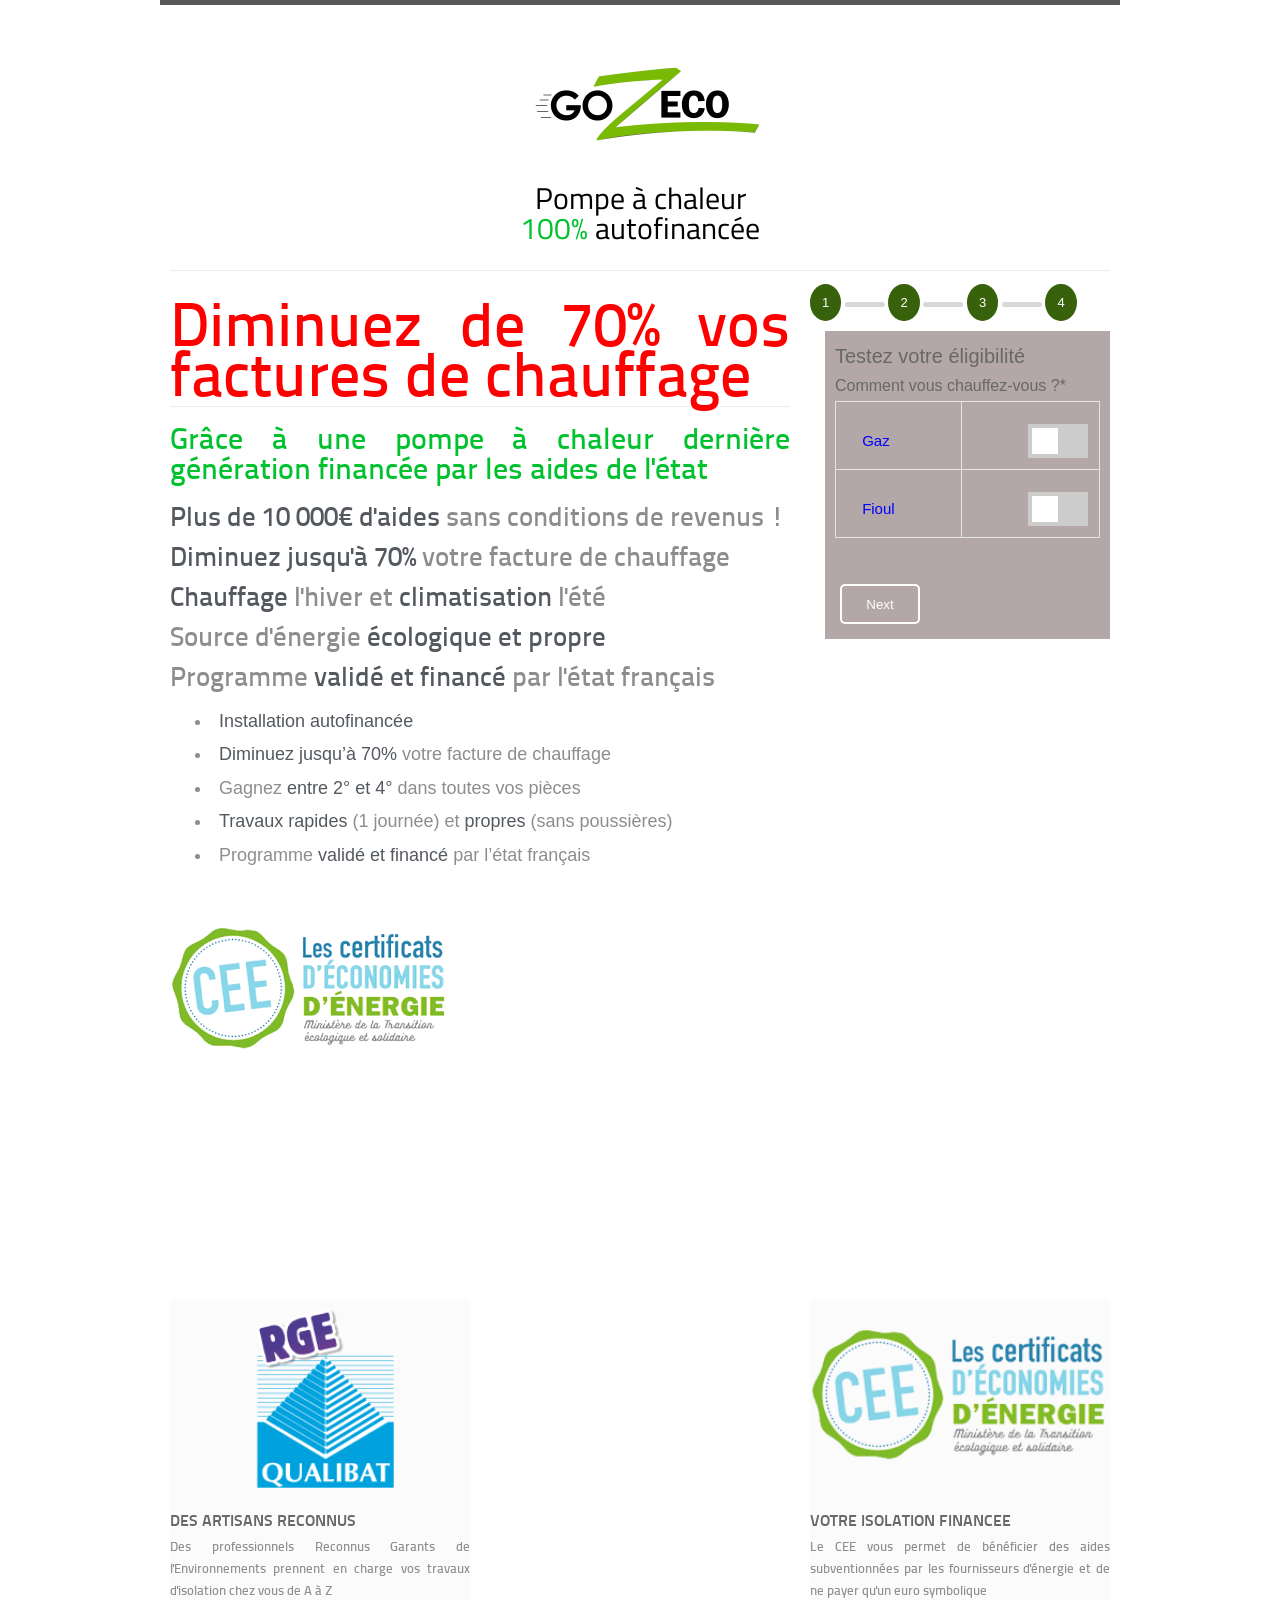
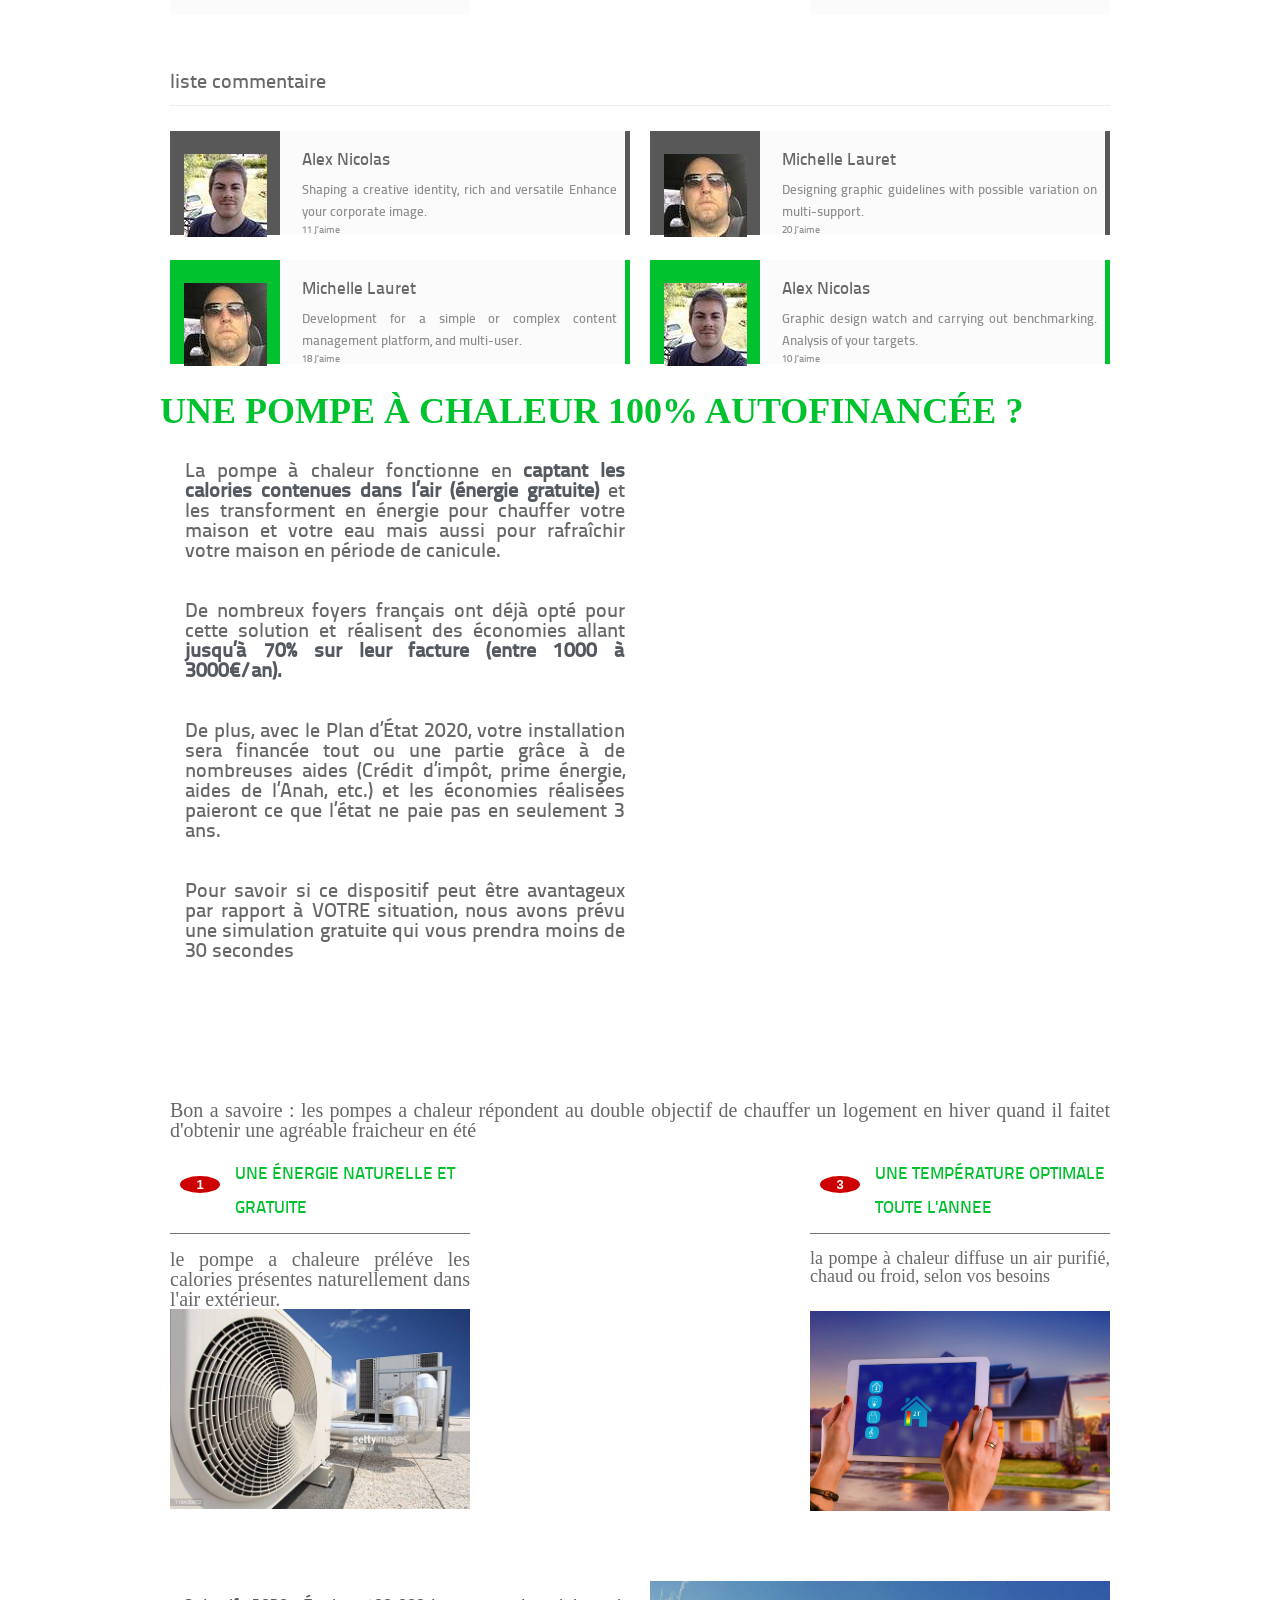
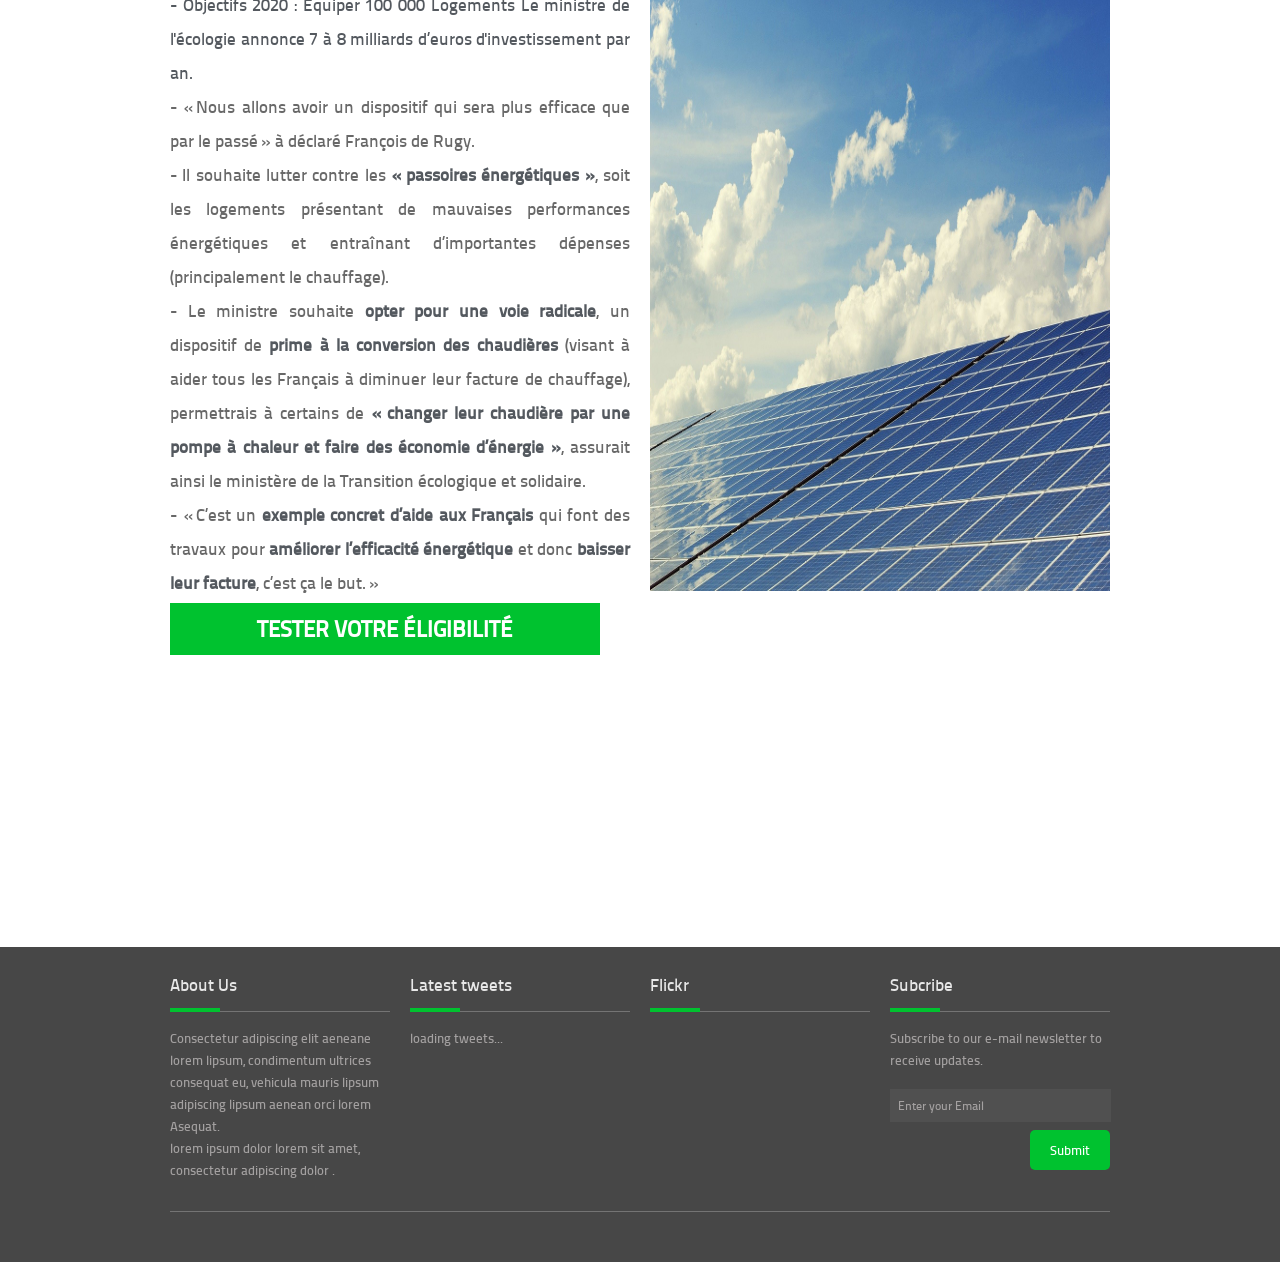
==== commit 7d9a928d: "commit 6" ====
--- a/index.html
+++ b/index.html
@@ -99,9 +99,9 @@
 <div class="two-thirds column" id="hautdepage">
     <div class="who"data-aos="fade-right"data-aos-duration="1300" style="text-align: justify" >
         <h1 class="title" style="color: red;font-size: 62px;">Diminuez de 70% vos factures de chauffage  </h1>
-        <h2 style="color: #00C22F;font-size: 30px;">Grâce à une pompe à chaleur dernière génération financée par les aides de l'état</h2><br><br><br>
-        <p>
-            <span style=" font-size: 27px;  "> 
+        <h2 style="color: #00C22F;font-size: 30px;">Grâce à une pompe à chaleur dernière génération financée par les aides de l'état</h2><br>
+        <p  >
+            <span style=" font-size: 27px;  line-height: 40px; "> 
             <span style="padding-top: 20px;"><span style="font-weight: 300;color: #54595f;" >Plus de 10 000€ d'aides </span>sans conditions de revenus !</span><br> 
 
             <span style="padding-top: 20px;"><span style="font-weight: 300;color: #54595f;">Diminuez jusqu'à 70% </span>votre facture de chauffage<span><br>
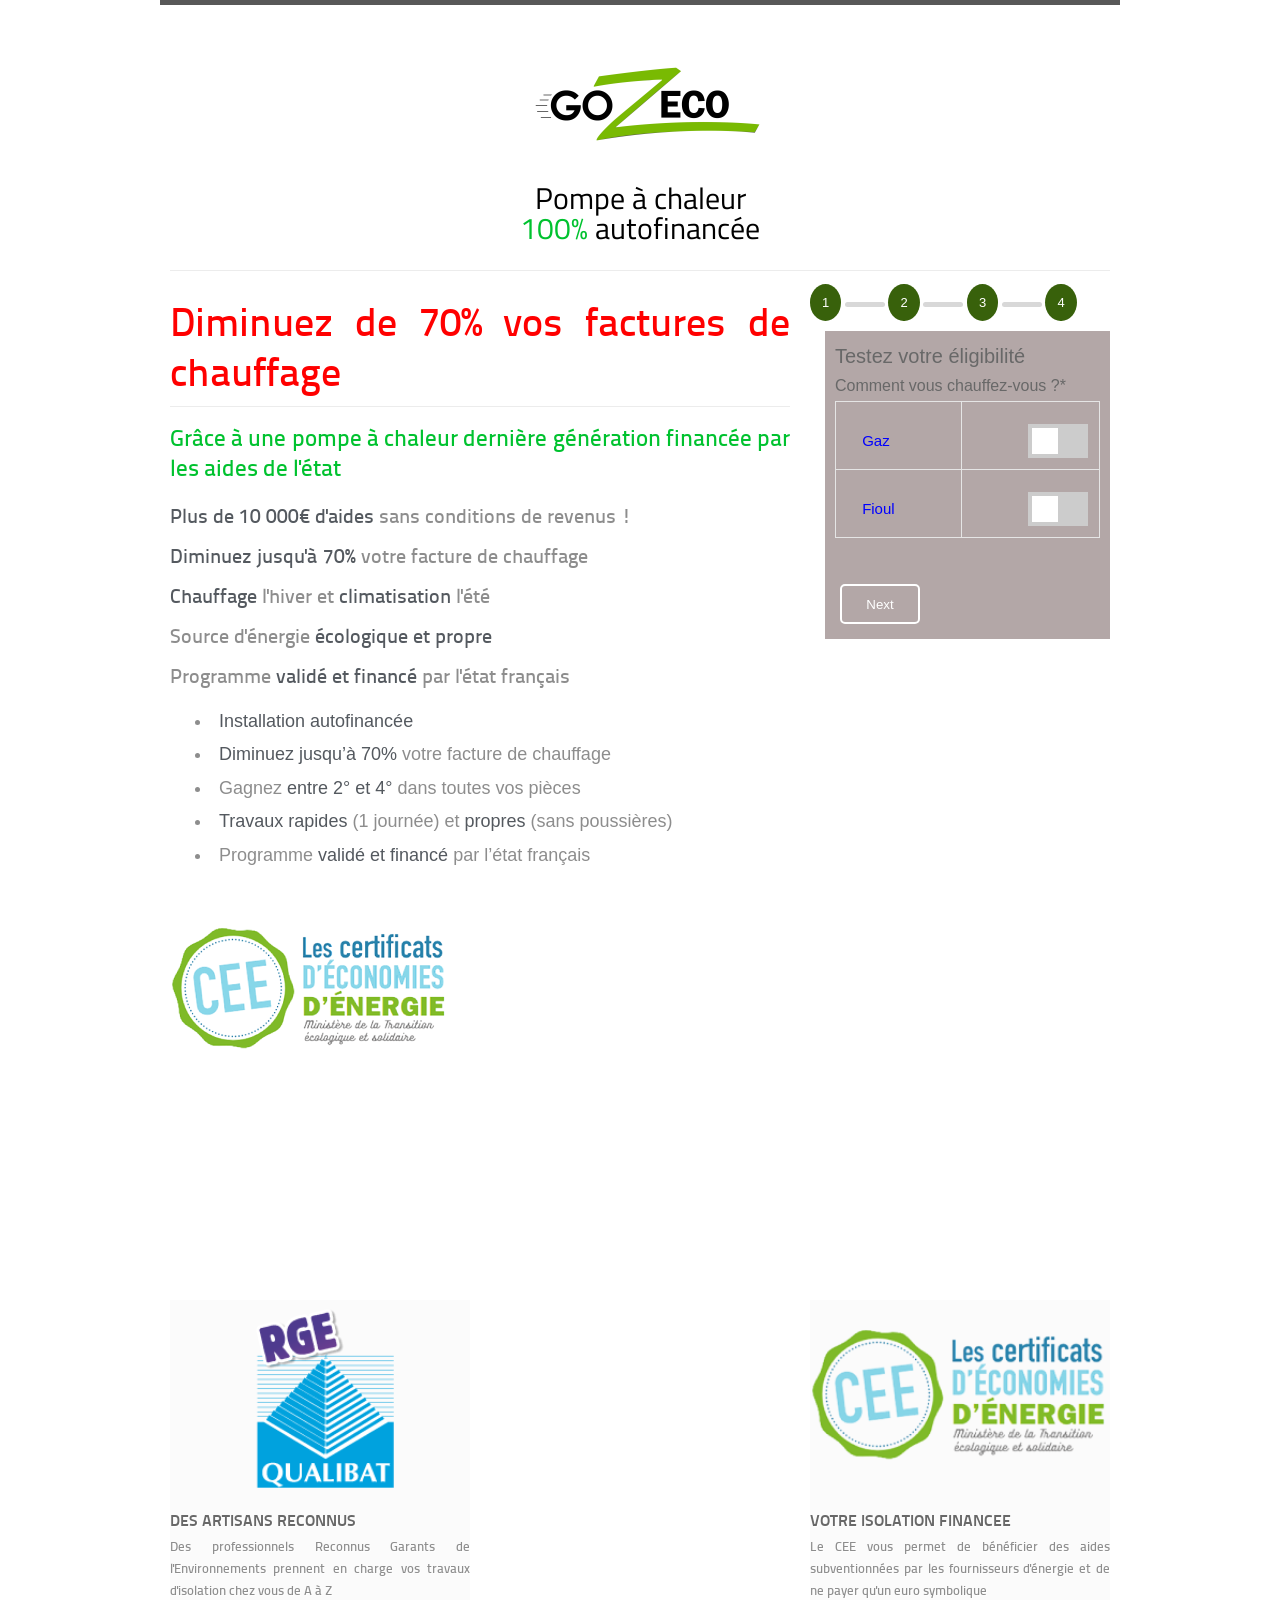
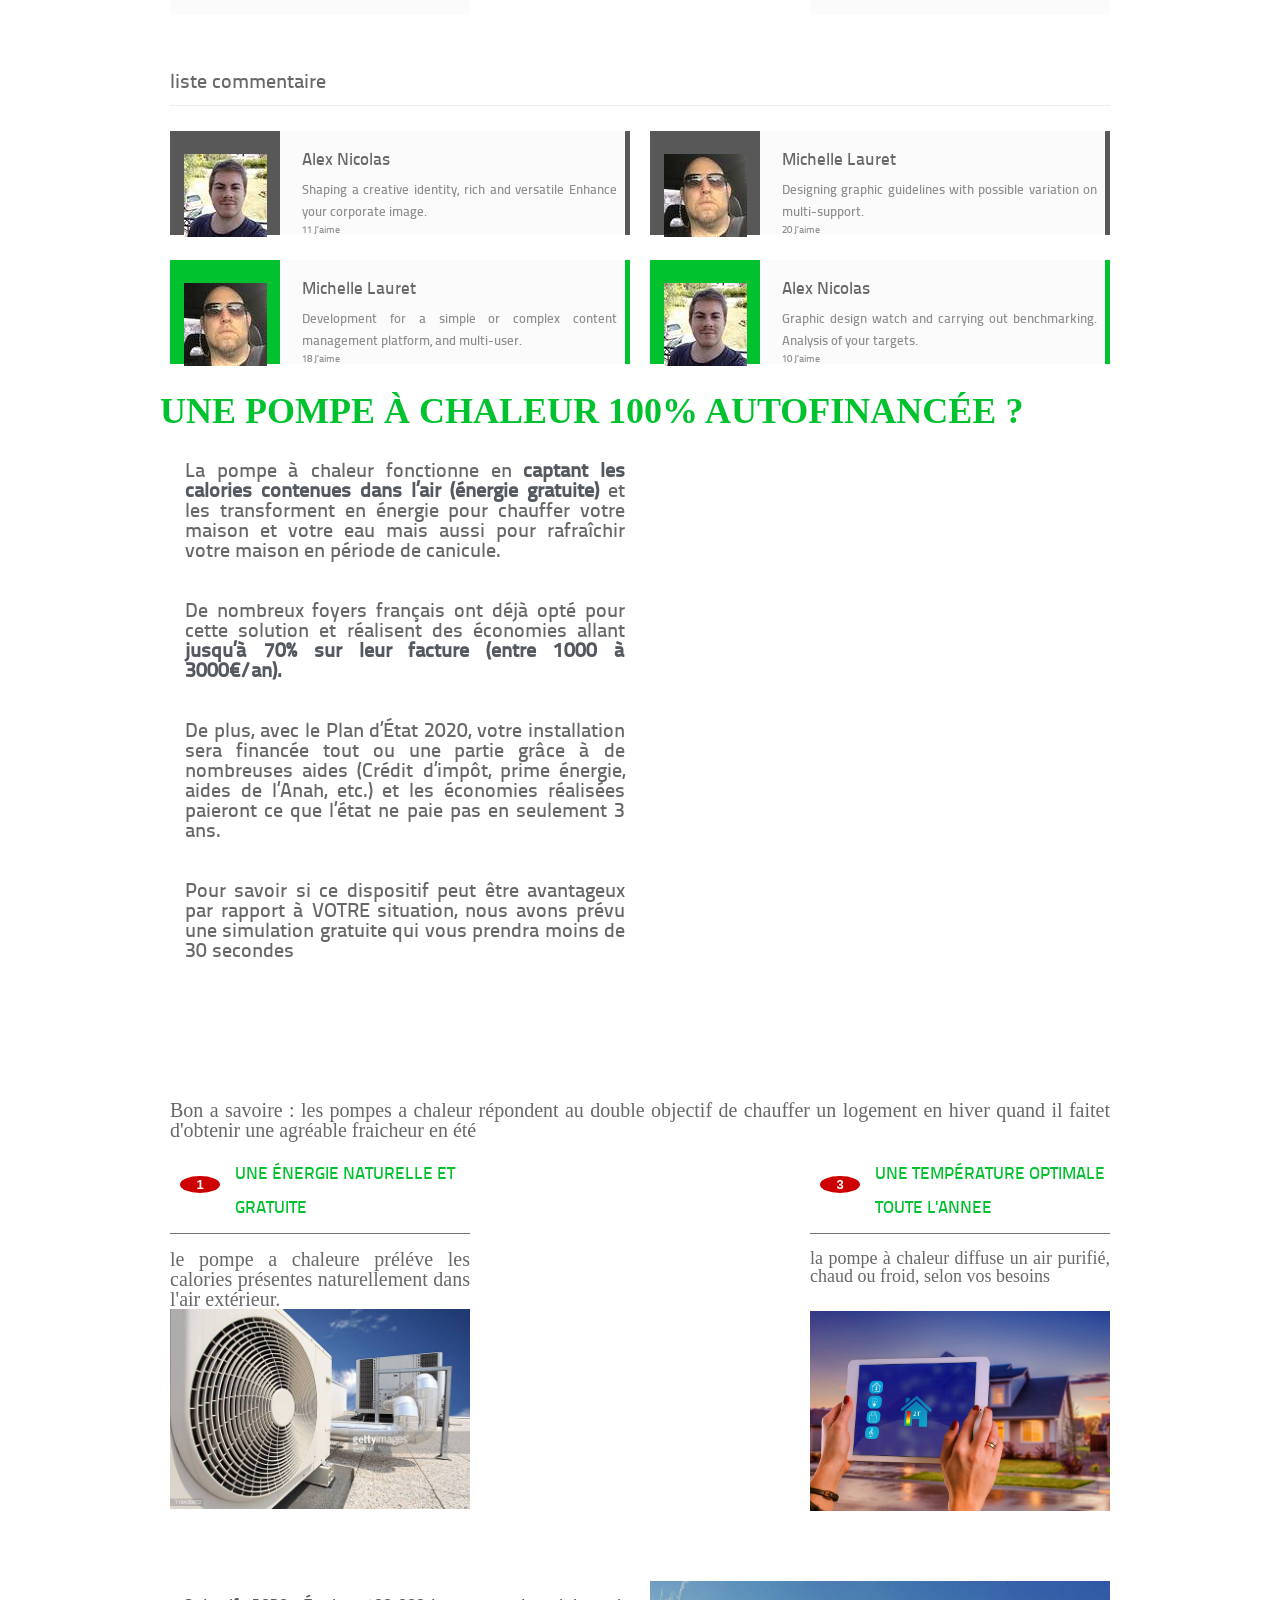
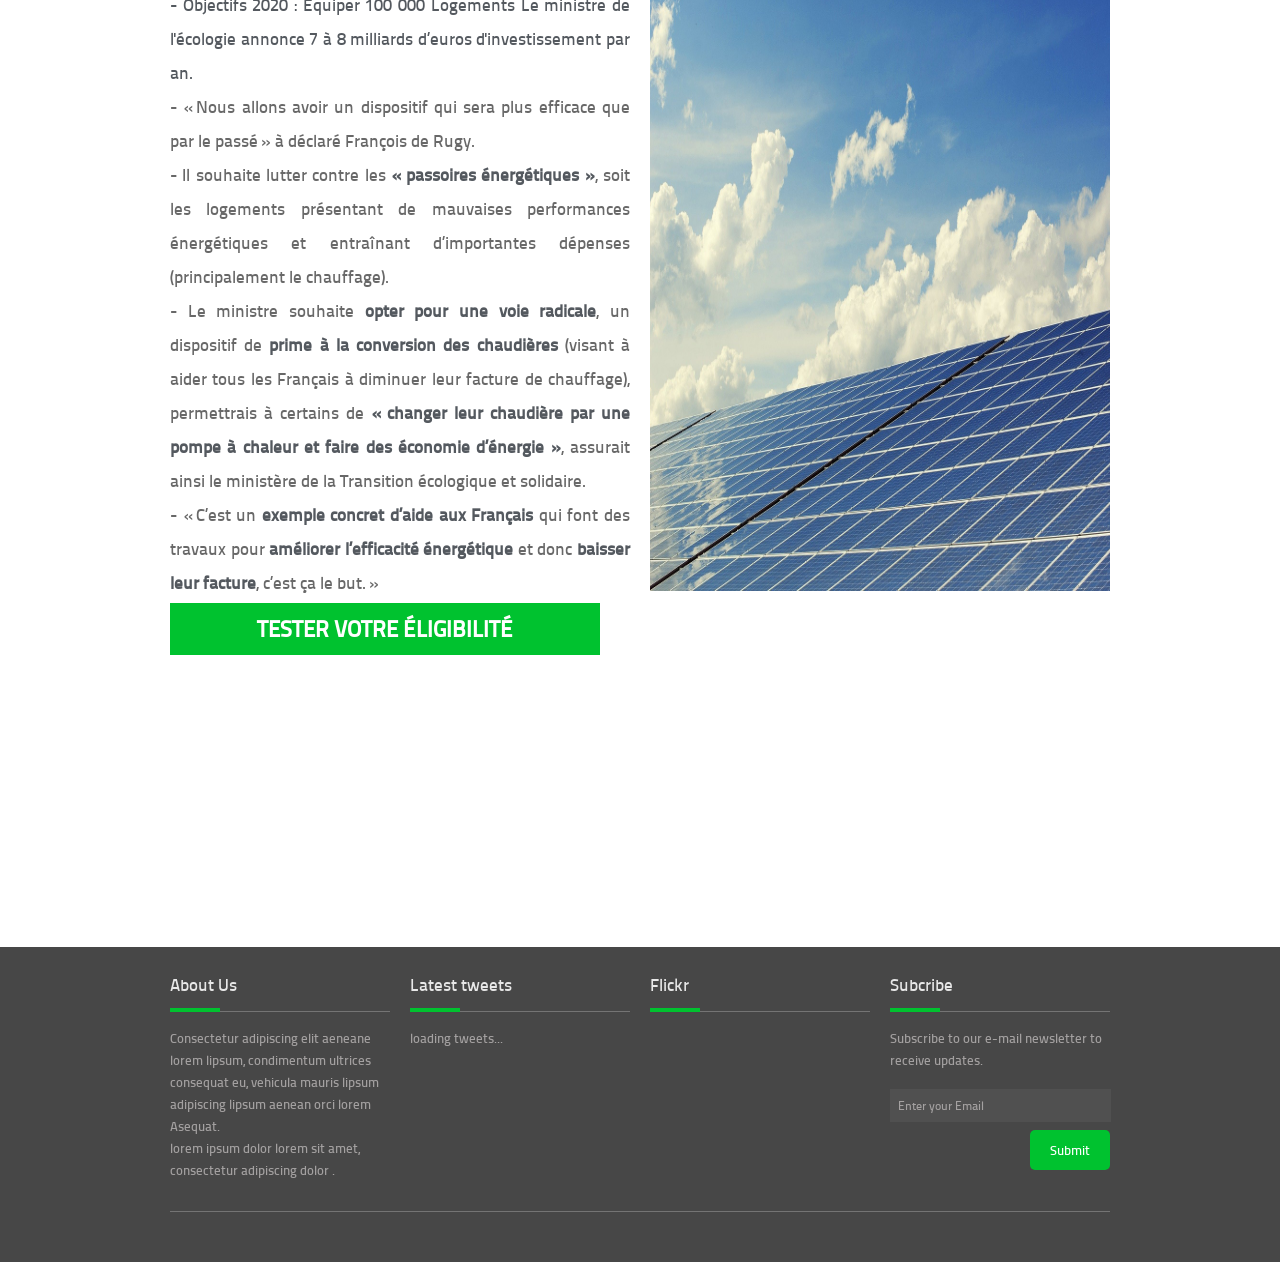
==== commit 7a044dce: "final" ====
--- a/index.html
+++ b/index.html
@@ -98,10 +98,10 @@
 <div class="container clearfix">
 <div class="two-thirds column" id="hautdepage">
     <div class="who"data-aos="fade-right"data-aos-duration="1300" style="text-align: justify" >
-        <h1 class="title" style="color: red;font-size: 62px;">Diminuez de 70% vos factures de chauffage  </h1>
-        <h2 style="color: #00C22F;font-size: 30px;">Grâce à une pompe à chaleur dernière génération financée par les aides de l'état</h2><br>
+        <h1 class="title" style="color: red;font-size: 40px;">Diminuez de 70% vos factures de chauffage  </h1>
+        <h2 style="color: #00C22F;font-size: 23px;">Grâce à une pompe à chaleur dernière génération financée par les aides de l'état</h2><br>
         <p  >
-            <span style=" font-size: 27px;  line-height: 40px; "> 
+            <span style=" font-size: 20px;  line-height: 40px; "> 
             <span style="padding-top: 20px;"><span style="font-weight: 300;color: #54595f;" >Plus de 10 000€ d'aides </span>sans conditions de revenus !</span><br> 
 
             <span style="padding-top: 20px;"><span style="font-weight: 300;color: #54595f;">Diminuez jusqu'à 70% </span>votre facture de chauffage<span><br>
@@ -404,9 +404,9 @@
 </div>
 
 </div>
-<div id="description" data-aos="zoom-out-down" data-aos-duration="1300">
-    <div class="sixteen columns">
-        <div class="description">
+<div id="description"  data-aos="zoom-out-down" data-aos-duration="1300">
+    <div class="sixteen columns" >
+        <div class="description"style="background: #474747;">
             <p>
                 <a href="#" class="link" style="background: #00C22F">UN EXPERT VOUS CONTACT SOUS 48H</a>
 
@@ -435,7 +435,7 @@
       <li class="slide">	
       
       <!-- item 1 -->
-      <div style="text-align: justify" class="one-third column item" data-aos="fade-down-right" data-aos-duration="1300">
+      <div  style="text-align: justify" class="one-third column item" data-aos="fade-down-right" data-aos-duration="1300">
           <div class="caption">
             <a href="images/item2List1.png" rel="prettyPhoto[gallery1]">
           <img src="images/item1List1.png"  alt="" class="pic"/>
@@ -488,7 +488,7 @@
     
 
 
-    <div class="services clearfix">
+    <div class="services clearfix" >
     
         <div class="sixteen columns">
             <h2 class="title">liste commentaire  </h2>
@@ -838,7 +838,7 @@
  
     <div id="description" data-aos="flip-left" data-aos-duration="1300" >
         <div class="sixteen columns"  >
-            <div class="description" >
+            <div class="description"style="background: #474747;" >
                 <p>
                      <a href="#hautdepage"   class="link"  >VÉRIFIEZ VOTRE ÉLIGIBILITÉ</a>
     
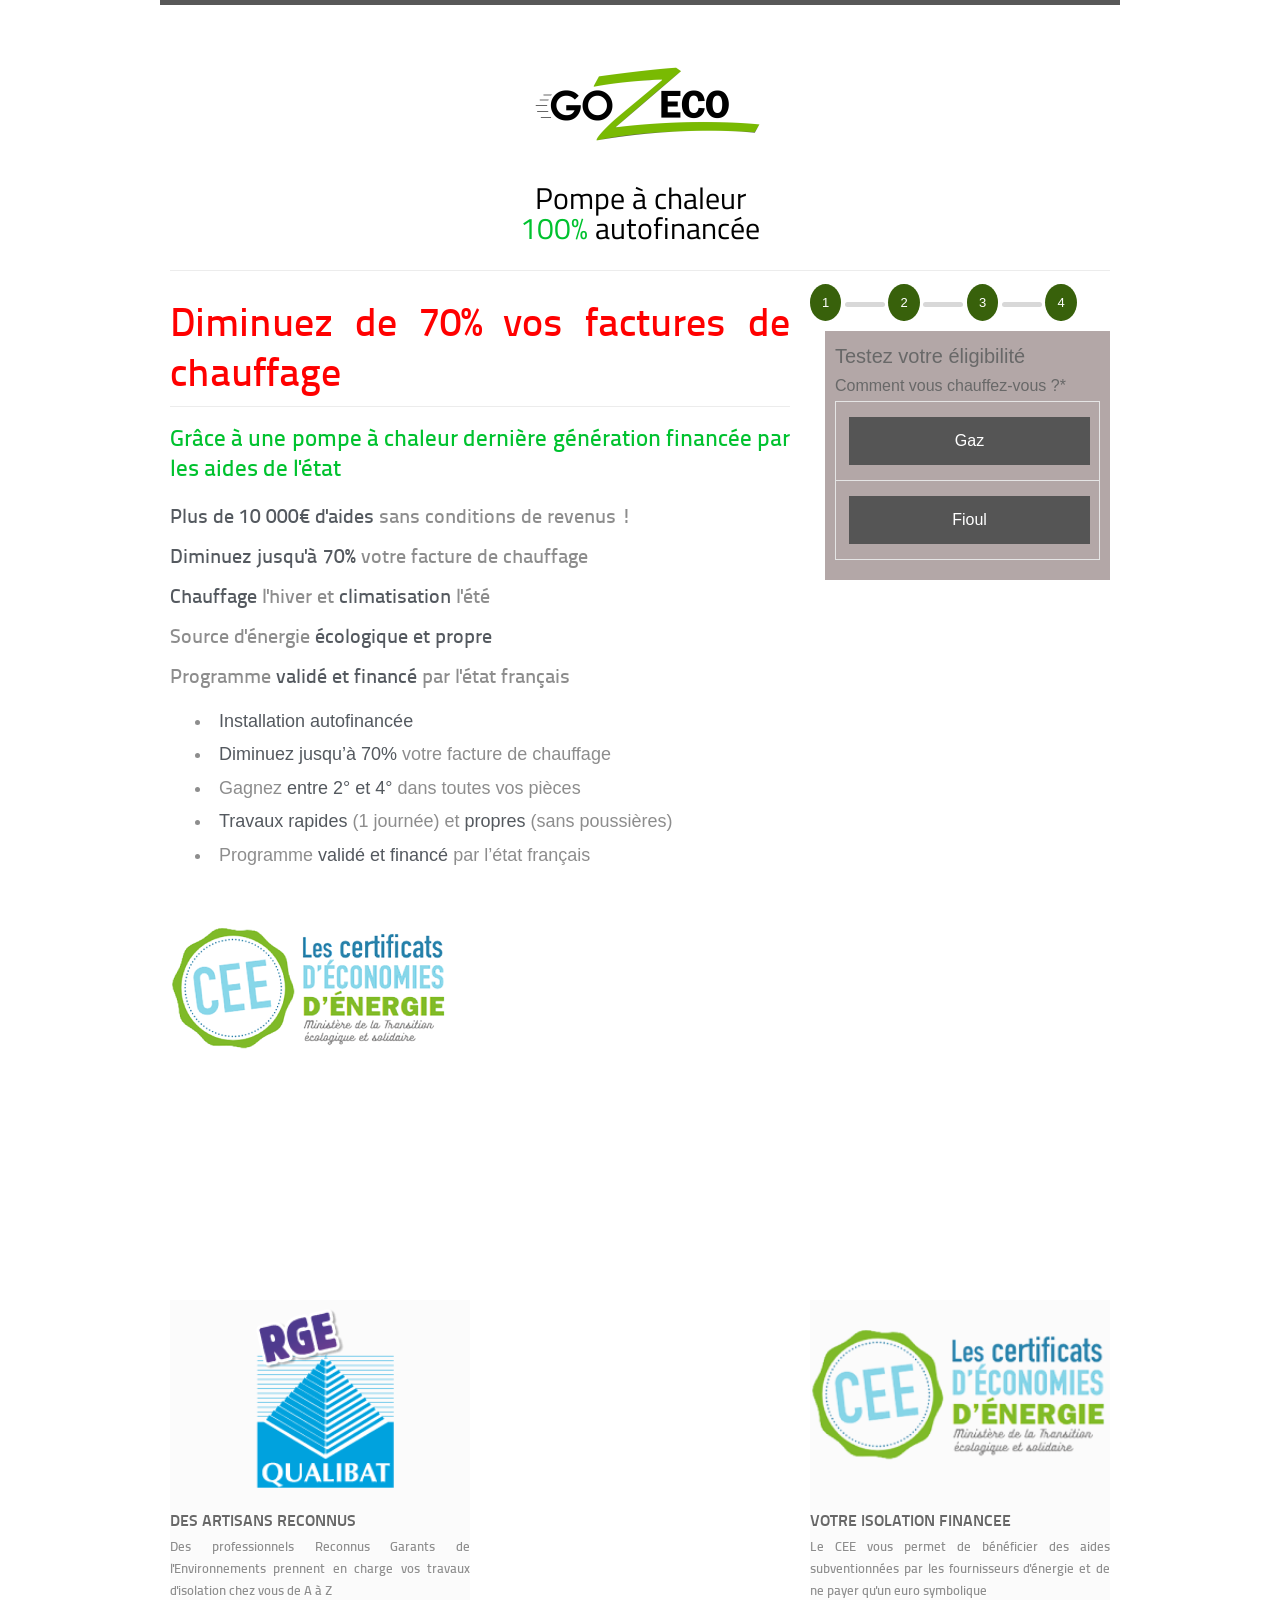
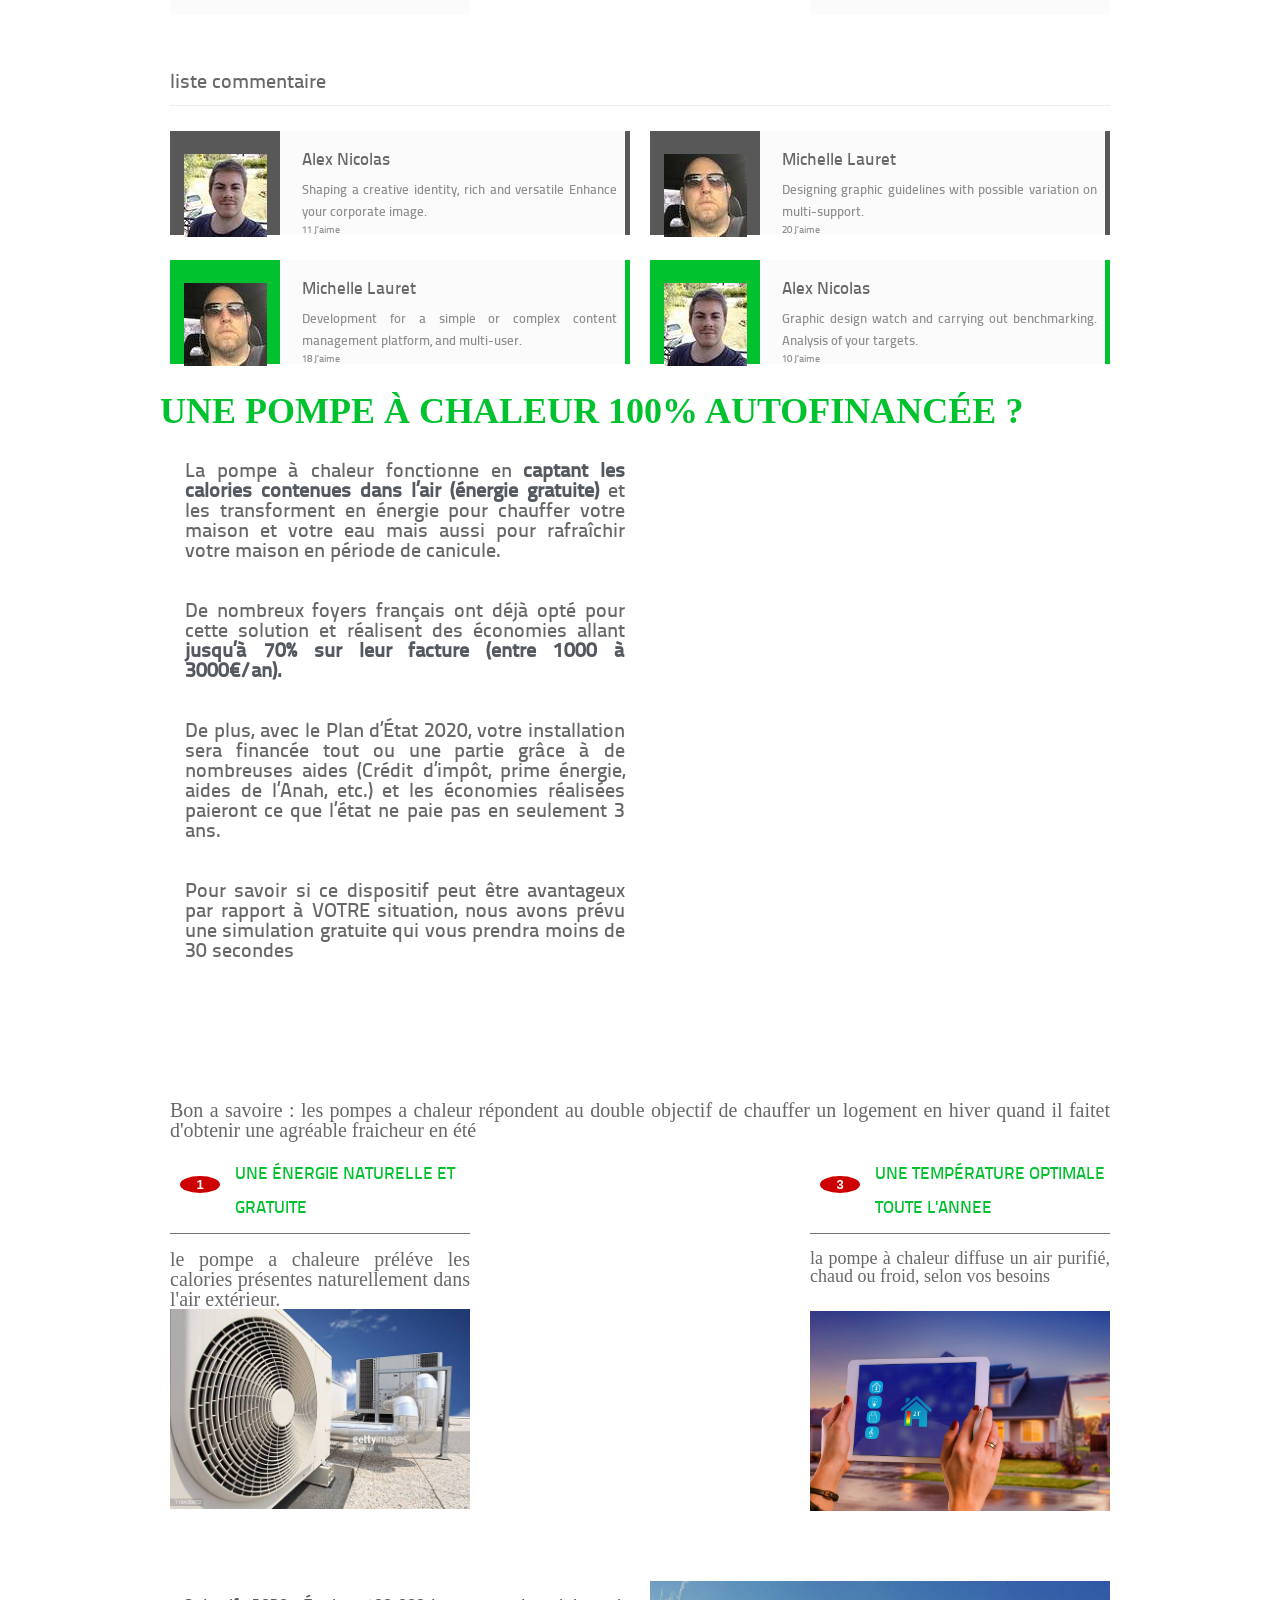
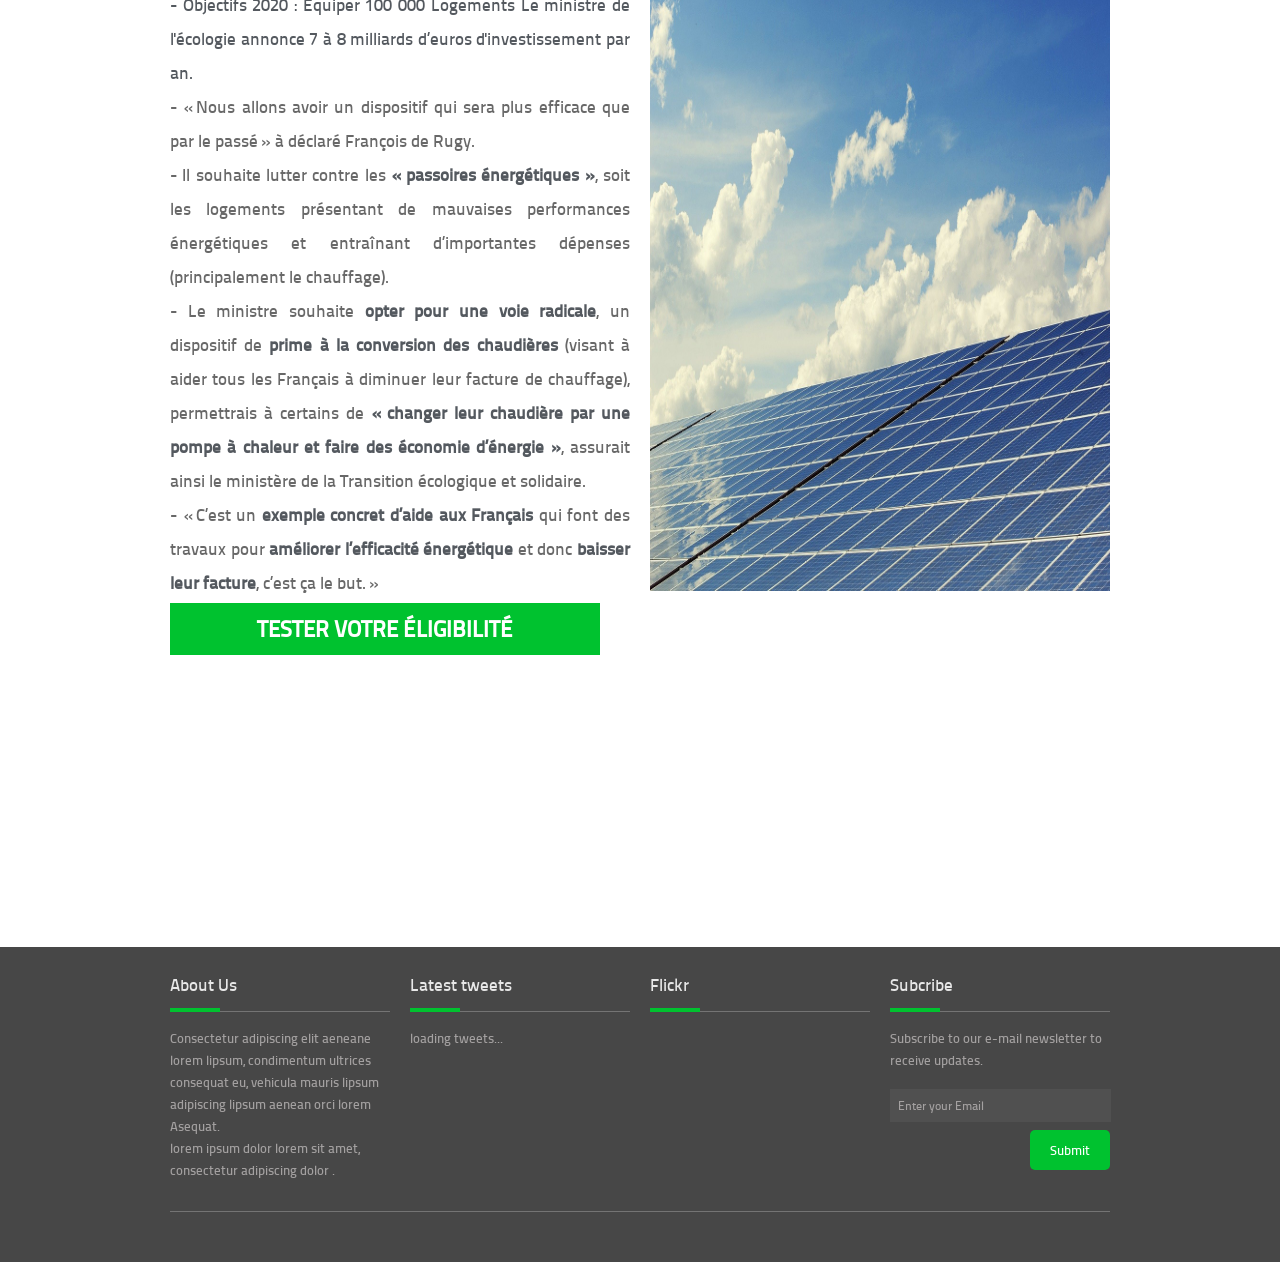
==== commit 2ef7c254: "version final" ====
--- a/index.html
+++ b/index.html
@@ -169,7 +169,30 @@
     
     
 
-    
+    <style>
+        .xx {
+            background-color: #4CAF50;
+            /* Green */
+            border: none;
+            color: white;
+            padding: 15px 32px;
+            text-align: center;
+            text-decoration: none;
+            display: inline-block;
+            font-size: 16px;
+            margin: 4px 2px;
+            cursor: pointer;
+            width:  100%;
+        }
+    
+         
+        /* Gray */
+        .xx2 {
+            background-color: #555555;
+        }
+    
+        /* Black */
+    </style>
     <form method="post" action="">
         <div id="account_details">
             <!--   
@@ -194,49 +217,18 @@
             <table  style ="border:0px;">
                 <tr>
                     <td>
-                        <div style="color: blue;font-size: 15px; float:left; ">
-                            Gaz
-                        </div>
-                        
-
-                    </td>
-                    <td>
-                        <label class="switch ">
-                            <input type="checkbox" value="1" class="primary">
-                            <span class="sliderr"></span>
-                        </label>
-                    </td>
-                </tr>
-                <tr>
-                    <td><div style="color: blue;font-size: 15px; float:left; ">
-                        Fioul
-                    </div>
-                    
-                    
-                </td>
-                    <td>
-                        <label class="switch ">
-                        <input type="checkbox" value="1" class="primary">
-                        <span class="sliderr"></span>
-                        </label>
-                    </td>
-                </tr>
-                 
-            </table>
-            
-                    
-               
-                    
-                
-
-                
-            
-                
-            
-            
-
-            <br><br>
-            <input type="button" value="Next" onclick="show_next('account_details','user_details','bar1');">
+                         
+                        <button type="button" class="xx xx2" onclick="show_next('account_details','user_details','bar1');">Gaz </button>
+
+                    </td> 
+                </tr>
+                <tr>
+                    <td>
+                    <button type="button" class="xx xx2" onclick="show_next('account_details','user_details','bar1');">Fioul </button>
+                     </td>
+                </tr>
+            </table>  
+ 
         </div>
 
         <div id="user_details">
@@ -245,65 +237,39 @@
             <table style="border:0px;">
                 <tr>
                     <td>
-                        <div style="color: blue;font-size: 15px; float:left; ">
-                            Moins de 50m²
-                        </div>
-            
+                        
+                        <button type="button" class="xx xx2" onclick="show_next('user_details','qualification','bar2');">Moins de 50m²  </button>
             
                     </td>
-                    <td>
-                        <label class="switch ">
-                            <input type="checkbox" value="1" class="primary">
-                            <span class="sliderr"></span>
-                        </label>
+                   
+                </tr>
+                <tr>
+                    <td>
+                         
+                        <button type="button" class="xx xx2" onclick="show_next('user_details','qualification','bar2');">Entre 50 et 100m² </button>
+            
                     </td>
-                </tr>
-                <tr>
-                    <td>
-                        <div style="color: blue;font-size: 15px; float:left; ">
-                            Entre 50 et 100m²
-                        </div>
-            
-            
+                    
+                </tr>
+                <tr>
+                    <td>
+                         
+                        <button type="button" class="xx xx2" onclick="show_next('user_details','qualification','bar2');">Entre 100 et 200m² </button>
                     </td>
-                    <td>
-                        <label class="switch ">
-                            <input type="checkbox" value="1" class="primary">
-                            <span class="sliderr"></span>
-                        </label>
+                     
+                </tr>
+                <tr>
+                    <td>
+                        
+                        <button type="button" class="xx xx2" onclick="show_next('user_details','qualification','bar2');">Plus de 200m² </button>
                     </td>
-                </tr>
-                <tr>
-                    <td>
-                        <div style="color: blue;font-size: 15px; float:left; ">
-                            Entre 100 et 200m²
-                        </div>
-                    </td>
-                    <td>
-                        <label class="switch ">
-                            <input type="checkbox" value="1" class="primary">
-                            <span class="sliderr"></span>
-                        </label>
-                    </td>
-                </tr>
-                <tr>
-                    <td>
-                        <div style="color: blue;font-size: 15px; float:left; ">
-                            Plus de 200m²
-                        </div>
-                    </td>
-                    <td>
-                        <label class="switch ">
-                            <input type="checkbox" value="1" class="primary">
-                            <span class="sliderr"></span>
-                        </label>
-                    </td>
+                     
                 </tr>
             </table>
 
 
             <input type="button" value="Previous" onclick="show_prev('account_details','bar1');">
-            <input type="button" value="Next" onclick="show_next('user_details','qualification','bar2');">
+             
         </div>
 
         <div id="qualification">
@@ -312,67 +278,40 @@
             <table style="border:0px;">
                 <tr>
                     <td>
-                        <div style="color: blue;font-size: 15px; float:left; ">
-                            Moins de 50€
-                        </div>
-            
+                         
+                        <button type="button" class="xx xx2"  onclick="show_next('qualification','user_4','bar3');"> Moins de 50€</button>
             
                     </td>
-                    <td>
-                        <label class="switch ">
-                            <input type="checkbox" value="1" class="primary">
-                            <span class="sliderr"></span>
-                        </label>
+                    
+                </tr>
+                <tr>
+                    <td>
+                         
+                        <button type="button" class="xx xx2"  onclick="show_next('qualification','user_4','bar3');">Entre 50€ et 100€ </button>
+            
                     </td>
-                </tr>
-                <tr>
-                    <td>
-                        <div style="color: blue;font-size: 15px; float:left; ">
-                        Entre 50€ et 100€
-                        </div>
-            
-            
+                    
+                </tr>
+                <tr>
+                    <td>
+                        
+                        <button type="button" class="xx xx2"  onclick="show_next('qualification','user_4','bar3');">Entre 100€ et 150€ </button>
                     </td>
-                    <td>
-                        <label class="switch ">
-                            <input type="checkbox" value="1" class="primary">
-                            <span class="sliderr"></span>
-                        </label>
+                     
+                </tr>
+                <tr>
+                    <td>
+                         
+                        <button type="button" class="xx xx2"  onclick="show_next('qualification','user_4','bar3');">Plus de 150€ </button>
                     </td>
-                </tr>
-                <tr>
-                    <td>
-                        <div style="color: blue;font-size: 15px; float:left; ">
-                            Entre 100€ et 150€
-                        </div>
-                    </td>
-                    <td>
-                        <label class="switch ">
-                            <input type="checkbox" value="1" class="primary">
-                            <span class="sliderr"></span>
-                        </label>
-                    </td>
-                </tr>
-                <tr>
-                    <td>
-                        <div style="color: blue;font-size: 15px; float:left; ">
-                            Plus de 150€
-                        </div>
-                    </td>
-                    <td>
-                        <label class="switch ">
-                            <input type="checkbox" value="1" class="primary">
-                            <span class="sliderr"></span>
-                        </label>
-                    </td>
+                  
                 </tr>
                  
                  
             </table>
 
             <br>
-            <input type="button" value="Previous" onclick="show_prev('user_details','bar2');">
-            <input type="button" value="Next" onclick="show_next('qualification','user_4','bar3');">
+            <input type="button" value="Previous" onclick="show_prev('user_details','bar2');"> 
         </div>  
 
         <div id="user_4">
@@ -389,7 +328,7 @@
         <p>Votre département*</p>
         <input type="text" placeholder='Votre département'>
         
-        <input class="btn btn-primary btn-lg" value="Je Vérifie Mon Éligibilité">
+        <button  type="button" class="xx xx2"  >Je Vérifie Mon Éligibilité </button>
             <input type="button" value="Previous" onclick="show_prev('qualification','bar3');">
         
         </div>
@@ -418,21 +357,18 @@
 <script src="http://thecodeplayer.com/uploads/js/jquery-1.9.1.min.js" type="text/javascript"></script>
 <!-- jQuery easing plugin -->
 <script src="http://thecodeplayer.com/uploads/js/jquery.easing.min.js" type="text/javascript"></script>
- 
-
-
   <div class="container clearfix">  
     <div class="recent-work gallery clearfix">
     
-      <div class="slidewrap" >
+      <div   >
     
       
       
        
       
-      <ul class="slider" id="sliderName">
-      
-      <li class="slide">	
+      <ul   id="sliderName">
+      
+      <li  >	
       
       <!-- item 1 -->
       <div  style="text-align: justify" class="one-third column item" data-aos="fade-down-right" data-aos-duration="1300">
@@ -473,10 +409,7 @@
       
       </li><!-- End slide -->
       
-      <li class="slide">	
-      
-      
-      </li><!-- End slide -->
+       
       
       </ul>
       
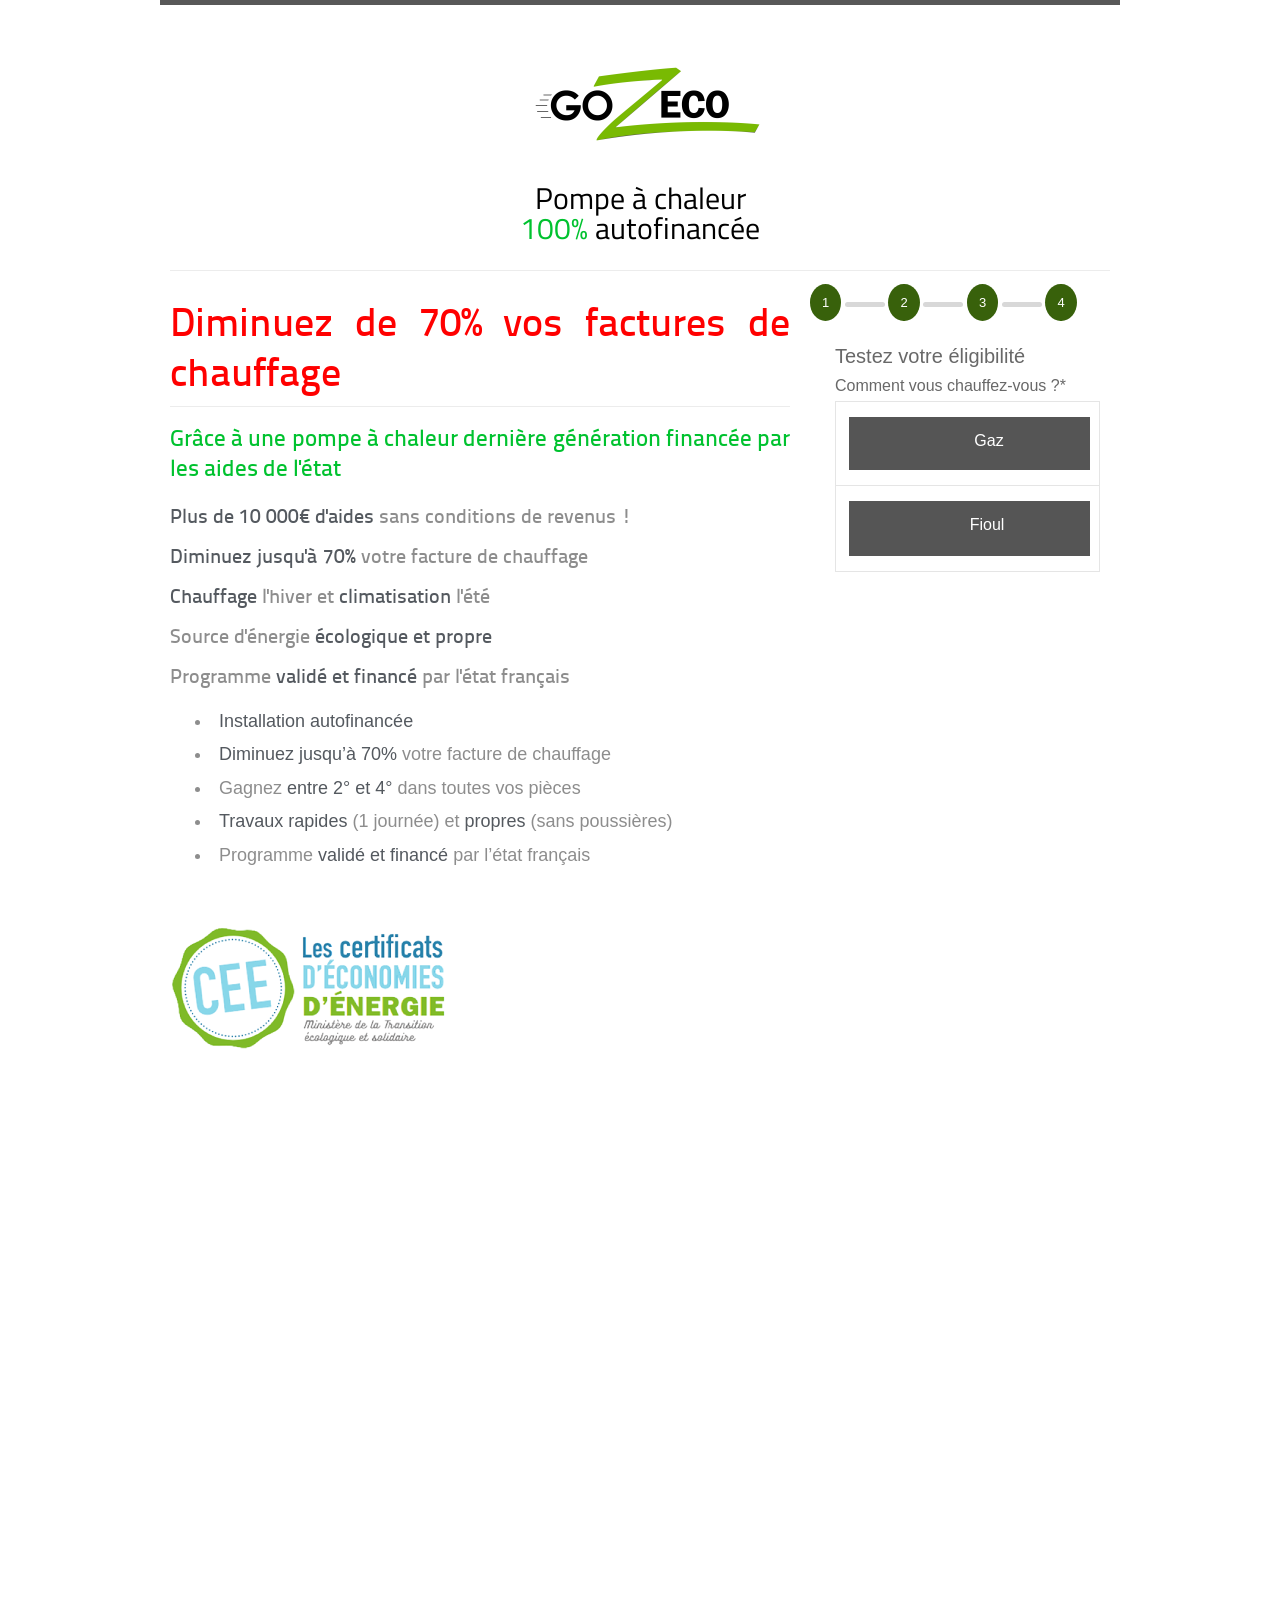
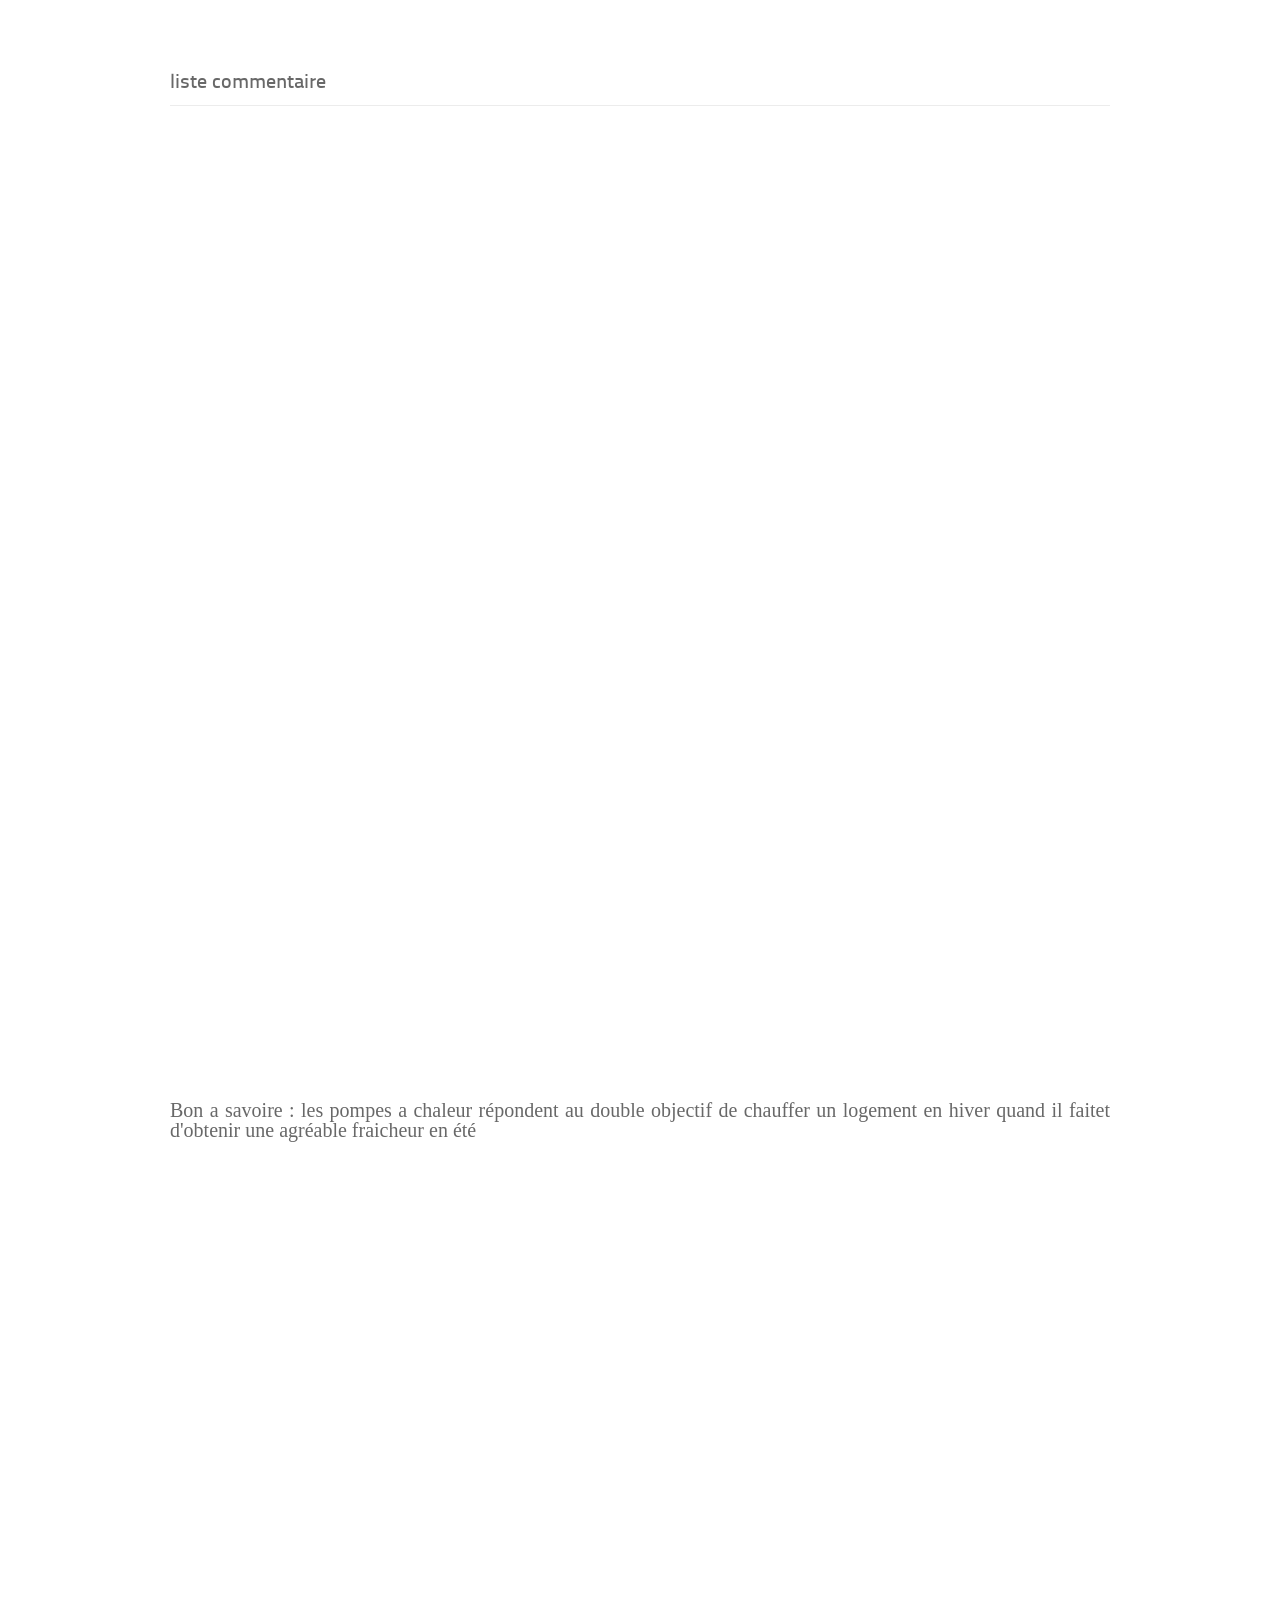
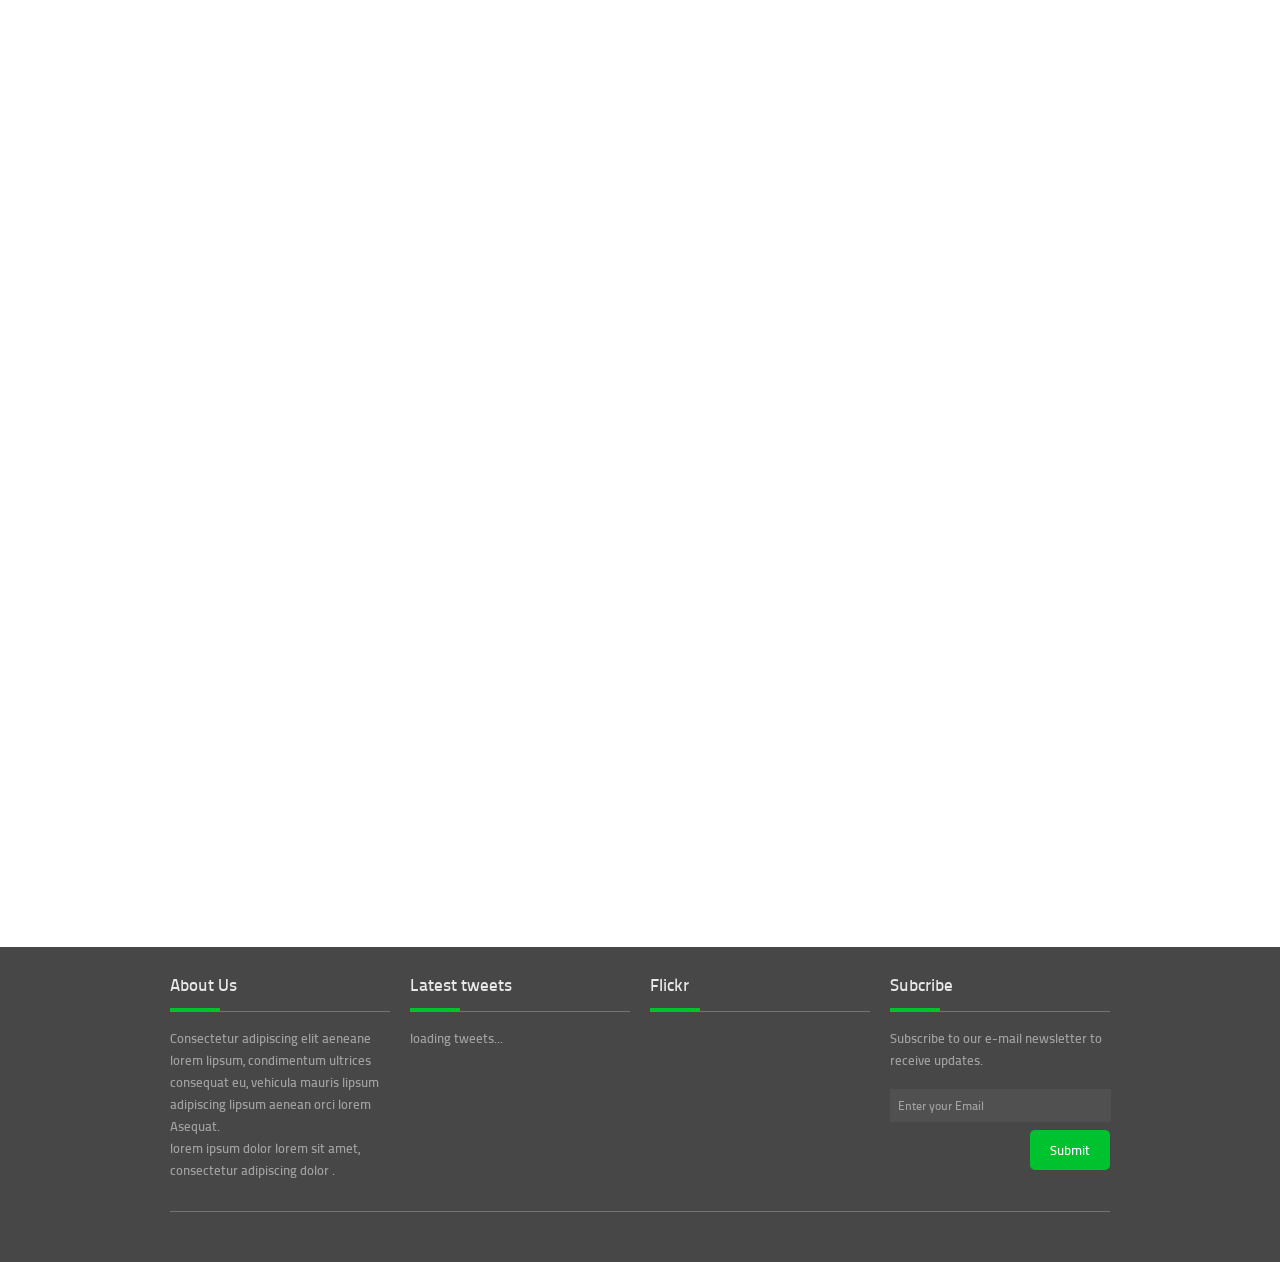
==== commit 31a61d37: "final de final" ====
--- a/index.html
+++ b/index.html
@@ -194,7 +194,7 @@
         /* Black */
     </style>
     <form method="post" action="">
-        <div id="account_details">
+        <div id="account_details" style="background: #ffffff;">
             <!--   
             <p class='form_head'>Account Details</p>
             <p>Email Address</p>
@@ -212,26 +212,52 @@
             <input type="text" placeholder='Gender'>
             <br>
             --> 
+            <style>
+            .xx span.icon {
+            background-image: url(https://i.ibb.co/S3QRKhx/gas-bottle2.png);
+            float: left; 
+            background-size: contain;
+            background-repeat: no-repeat;
+            display: block;
+            height: 25px;
+            width: 25px;
+            padding-right: 10px;
+            content: '';
+            }
+
+            
+            .xx span.iconn {
+            background-image: url(https://i.ibb.co/4d2M47k/fuel2.png);
+            float: left; 
+            background-size: contain;
+            background-repeat: no-repeat;
+            display: block;
+            height: 25px;
+            width: 25px;
+            padding-right: 10px;
+            content: '';
+            }
+            </style>
             <h2>Testez votre éligibilité</h2>
             <h4> Comment vous chauffez-vous ?*</h4>
             <table  style ="border:0px;">
                 <tr>
                     <td>
                          
-                        <button type="button" class="xx xx2" onclick="show_next('account_details','user_details','bar1');">Gaz </button>
+                        <button type="button" class="xx xx2" onclick="show_next('account_details','user_details','bar1');"><span class="icon"></span>Gaz </button>
 
                     </td> 
                 </tr>
                 <tr>
                     <td>
-                    <button type="button" class="xx xx2" onclick="show_next('account_details','user_details','bar1');">Fioul </button>
+                    <button type="button" class="xx xx2" onclick="show_next('account_details','user_details','bar1');"><span class="iconn"></span>Fioul </button>
                      </td>
                 </tr>
             </table>  
  
         </div>
 
-        <div id="user_details">
+        <div id="user_details" style="background: #ffffff;">
            
             <h4> Surface de votre logement ?*</h4>
             <table style="border:0px;">
@@ -268,11 +294,11 @@
             </table>
 
 
-            <input type="button" value="Previous" onclick="show_prev('account_details','bar1');">
+            <input type="button" style="background-color: #4CAF50;" value="Previous" onclick="show_prev('account_details','bar1');">
              
         </div>
 
-        <div id="qualification">
+        <div id="qualification" style="background: #ffffff;">
             <h4> Montant de vos factures de chauffage par mois ?*
             1</h4>
             <table style="border:0px;">
@@ -311,25 +337,25 @@
             </table>
 
             <br>
-            <input type="button" value="Previous" onclick="show_prev('user_details','bar2');"> 
+            <input type="button" style="background-color: #4CAF50;" value="Previous" onclick="show_prev('user_details','bar2');"> 
         </div>  
 
-        <div id="user_4">
+        <div id="user_4" style="background: #ffffff;">
         <h4> Quel est votre revenu annuel ?</h4>
         <h4> Recevez vos résultats *</h4>
         
-        <p>Nom</p>
+        <p style="color: black;">Nom</p>
         <input type="text" placeholder='First Name'>
-        <p> Email</p>
+        <p style="color: black;"> Email</p>
         <input type="text" placeholder='Votre Email'>
-        <p>Téléphone </p>
+        <p style="color: black;">Téléphone </p>
         <input type="text" placeholder='Votre Téléphone(10 chiffres)'>
         
-        <p>Votre département*</p>
+        <p style="color: black;">Votre département*</p>
         <input type="text" placeholder='Votre département'>
         
         <button  type="button" class="xx xx2"  >Je Vérifie Mon Éligibilité </button>
-            <input type="button" value="Previous" onclick="show_prev('qualification','bar3');">
+            <input type="button" style="background-color: #4CAF50;" value="Previous" onclick="show_prev('qualification','bar3');">
         
         </div>
  
